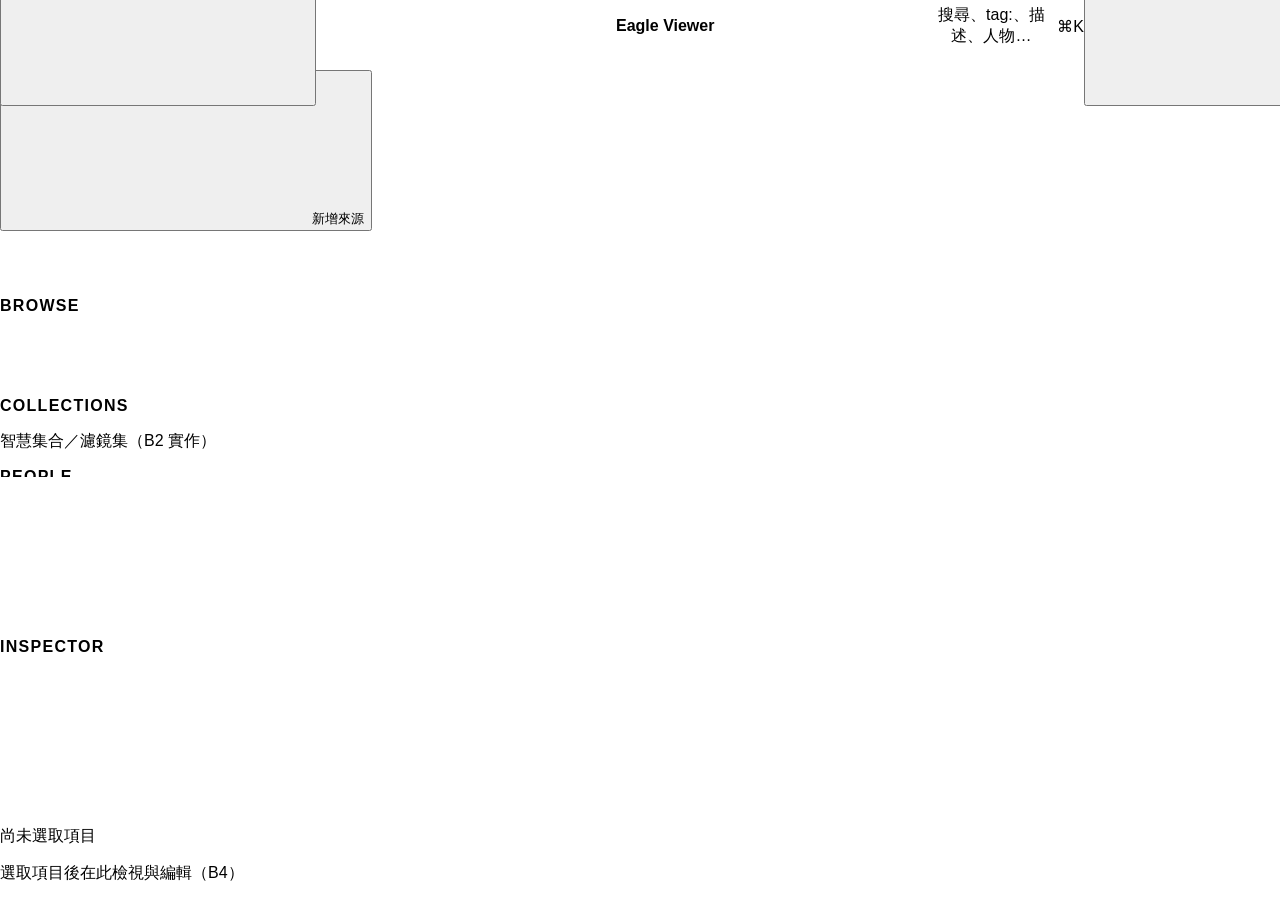
==== viewer/app/index.html @ 8150494d "add: app grid, filters, command palette, viewer, inspector, download center and AI search API - add:" ====
<!DOCTYPE html>
<html lang="zh-Hant" data-theme="dark">
<head>
<meta charset="utf-8">
<meta name="viewport" content="width=device-width, initial-scale=1, viewport-fit=cover">
<meta name="theme-color" content="#0d0d0f">
<title>Eagle Viewer</title>
<link rel="icon" href="/viewer/icon.svg" type="image/svg+xml">
<link rel="stylesheet" href="css/tokens.css">
<link rel="stylesheet" href="css/layout.css">
<link rel="stylesheet" href="css/components.css">
<link rel="stylesheet" href="css/content.css">
<!-- B3：vc-panel/toast/crop 內部樣式直接重用舊版（不複製）；viewer.css 覆寫貼 token -->
<link rel="stylesheet" href="/viewer/css/video-controls.css">
<link rel="stylesheet" href="css/viewer.css">
<link rel="stylesheet" href="css/inspector.css">
<link rel="stylesheet" href="css/download.css">
<script>
/* 主題早期還原（避免閃白）：localStorage → prefers-color-scheme → dark */
try {
  var t = localStorage.getItem('ev-theme');
  if (!t && window.matchMedia('(prefers-color-scheme: light)').matches) t = 'light';
  if (t) document.documentElement.dataset.theme = t;
} catch (e) {}
</script>
</head>
<body>
<div id="app">

  <!-- ── TopBar ─────────────────────────────────────────────────── -->
  <header class="topbar" role="banner">
    <button class="btn btn-ghost btn-icon" id="btn-rail" aria-label="切換側欄" aria-expanded="true">
      <svg class="icon" aria-hidden="true"><use href="#i-menu"/></svg>
    </button>
    <div class="logo">
      <svg class="icon" aria-hidden="true"><use href="#i-library-eagle"/></svg>
      <span>Eagle Viewer</span>
    </div>

    <button class="searchbox" id="btn-omni" aria-label="搜尋指揮中心（⌘K）">
      <svg class="icon icon-sm" aria-hidden="true"><use href="#i-search"/></svg>
      <span>搜尋、tag:、描述、人物…</span>
      <span class="kbd-hint">⌘K</span>
    </button>

    <div class="topbar-actions">
      <button class="btn btn-ghost btn-icon" id="btn-density" aria-label="密度" title="密度與卡片資訊">
        <svg class="icon" aria-hidden="true"><use href="#i-density"/></svg>
      </button>
      <button class="btn btn-ghost btn-icon" id="btn-theme" aria-label="切換主題">
        <svg class="icon" aria-hidden="true"><use href="#i-theme"/></svg>
      </button>
      <button class="btn btn-ghost btn-icon" id="btn-notifs" aria-label="通知" title="通知（B6）" style="position:relative">
        <svg class="icon" aria-hidden="true"><use href="#i-bell"/></svg>
        <span class="badge err" id="notif-badge" hidden style="position:absolute;top:2px;right:2px"></span>
      </button>
      <button class="btn btn-ghost btn-icon" id="btn-settings" aria-label="設定">
        <svg class="icon" aria-hidden="true"><use href="#i-settings"/></svg>
      </button>
      <button class="btn btn-ghost btn-icon" id="btn-inspector" aria-label="切換 Inspector" aria-expanded="true">
        <svg class="icon" aria-hidden="true"><use href="#i-inspector"/></svg>
      </button>
    </div>
  </header>

  <!-- ── 三欄工作區 ─────────────────────────────────────────────── -->
  <div class="shell" id="shell">

    <!-- 左欄：來源與導覽 -->
    <nav class="sidebar" id="sidebar" aria-label="來源與導覽">

      <section class="side-section" id="sec-sources" aria-labelledby="hd-sources">
        <h2 class="side-heading" id="hd-sources">Sources</h2>
        <div id="sources-eagle"  role="group" aria-label="Eagle 庫群"></div>
        <div id="sources-excire" role="group" aria-label="Excire 庫群"></div>
        <div id="sources-dir"    role="group" aria-label="Folder 來源"></div>
        <button class="side-row" id="btn-add-source" title="新增來源（dialog B2）">
          <svg class="icon icon-sm" aria-hidden="true"><use href="#i-plus"/></svg>
          <span class="row-label">新增來源</span>
        </button>
      </section>

      <section class="side-section" id="sec-browse" aria-labelledby="hd-browse">
        <h2 class="side-heading" id="hd-browse">
          Browse
          <svg class="icon icon-sm" aria-hidden="true" style="margin-left:auto"><use href="#i-search"/></svg>
        </h2>
        <ul class="tree" id="folder-tree" role="tree" aria-label="資料夾樹"></ul>
      </section>

      <section class="side-section" id="sec-collections" aria-labelledby="hd-collections">
        <h2 class="side-heading" id="hd-collections">Collections</h2>
        <p class="side-placeholder">智慧集合／濾鏡集（B2 實作）</p>
      </section>

      <section class="side-section" id="sec-people" aria-labelledby="hd-people">
        <h2 class="side-heading" id="hd-people">People</h2>
        <div id="people-panel"><p class="side-placeholder">選擇資源庫後顯示人物</p></div>
      </section>

      <section class="side-section" id="sec-system" aria-labelledby="hd-system">
        <h2 class="side-heading" id="hd-system">System</h2>
        <button class="side-row" data-nav="#/downloads">
          <svg class="icon icon-sm" aria-hidden="true"><use href="#i-download"/></svg>
          <span class="row-label">下載中心</span>
          <span class="badge" id="dl-badge" hidden></span>
        </button>
        <button class="side-row" id="row-trash">
          <svg class="icon icon-sm" aria-hidden="true"><use href="#i-trash"/></svg>
          <span class="row-label">垃圾桶</span>
          <span class="badge" id="trash-badge" hidden></span>
        </button>
        <button class="side-row" data-nav="#/stats">
          <svg class="icon icon-sm" aria-hidden="true"><use href="#i-chart"/></svg>
          <span class="row-label">統計</span>
        </button>
        <button class="side-row" data-nav="#/settings/prefs">
          <svg class="icon icon-sm" aria-hidden="true"><use href="#i-settings"/></svg>
          <span class="row-label">設定</span>
        </button>
      </section>
    </nav>

    <!-- 中欄：內容 -->
    <main class="content" id="content" aria-label="內容">
      <div class="toolbar" id="toolbar">
        <div class="toolbar-row">
          <nav class="breadcrumb" id="breadcrumb" aria-label="麵包屑"></nav>
        </div>
        <div class="toolbar-row" id="toolbar-controls">
          <div id="filter-chips" role="group" aria-label="作用中篩選" style="display:flex;gap:var(--sp-2);flex-wrap:wrap"></div>
          <span class="spacer"></span>
          <button class="btn btn-ghost btn-sm" id="btn-sort" title="排序">
            <svg class="icon icon-sm" aria-hidden="true"><use href="#i-sort"/></svg><span>排序</span>
          </button>
          <button class="btn btn-ghost btn-sm btn-icon" id="btn-shuffle" aria-label="隨機" title="隨機（新 seed）">
            <svg class="icon icon-sm" aria-hidden="true"><use href="#i-shuffle"/></svg>
          </button>
          <button class="btn btn-ghost btn-sm btn-icon" id="btn-select" aria-label="選取模式" title="選取模式">
            <svg class="icon icon-sm" aria-hidden="true"><use href="#i-select-mode"/></svg>
          </button>
        </div>
      </div>

      <div class="ibar" id="ibar">
        <span id="ibar-count"></span>
        <span style="flex:1"></span>
        <span id="ibar-seed"></span>
      </div>

      <div class="grid-wrap" id="grid-wrap">
        <div class="pgrid" id="grid" aria-live="polite"></div>
        <div class="grid-loader" id="grid-loader" hidden>載入中…</div>
        <div class="page-panel" id="page-panel" hidden></div><!-- B5：下載中心/人物總覽 -->
      </div>

      <div class="selection-bar" id="selection-bar" hidden>
        <span id="sel-count">已選 0</span>
        <span class="spacer" style="flex:1"></span>
        <button class="btn btn-ghost btn-sm" id="btn-sel-archive" title="加入垃圾桶（封存）">
          <svg class="icon icon-sm" aria-hidden="true"><use href="#i-trash"/></svg><span>封存</span>
        </button>
        <button class="btn btn-ghost btn-sm" id="btn-sel-tags" title="批次編輯標籤">
          <svg class="icon icon-sm" aria-hidden="true"><use href="#i-tag"/></svg><span>標籤</span>
        </button>
        <button class="btn btn-ghost btn-sm" id="btn-sel-folders" title="批次加入資料夾">
          <svg class="icon icon-sm" aria-hidden="true"><use href="#i-folder"/></svg><span>資料夾</span>
        </button>
        <button class="btn btn-ghost btn-sm" id="btn-sel-restore" title="還原" hidden>
          <svg class="icon icon-sm" aria-hidden="true"><use href="#i-restore"/></svg><span>還原</span>
        </button>
        <button class="btn btn-danger btn-sm" id="btn-sel-delete" title="永久刪除（無法復原）" hidden>
          <svg class="icon icon-sm" aria-hidden="true"><use href="#i-trash"/></svg><span>永久刪除</span>
        </button>
        <button class="btn btn-ghost btn-sm btn-icon" id="btn-sel-close" aria-label="離開選取模式">
          <svg class="icon icon-sm" aria-hidden="true"><use href="#i-close"/></svg>
        </button>
      </div>
    </main>

    <!-- 右欄：Inspector -->
    <aside class="inspector" id="inspector" aria-label="Inspector">
      <h2>Inspector</h2>
      <div id="inspector-body">
        <div class="empty-state">
          <svg class="icon" aria-hidden="true"><use href="#i-info"/></svg>
          <p class="empty-title">尚未選取項目</p>
          <p>選取項目後在此檢視與編輯（B4）</p>
        </div>
      </div>
    </aside>
  </div>

  <!-- 手機底部 tab（行為 B6） -->
  <nav class="tabbar" id="tabbar" aria-label="行動導覽">
    <button class="btn btn-ghost btn-icon" data-nav="#/" aria-label="首頁"><svg class="icon" aria-hidden="true"><use href="#i-image"/></svg></button>
    <button class="btn btn-ghost btn-icon" id="tab-browse" aria-label="瀏覽"><svg class="icon" aria-hidden="true"><use href="#i-folder"/></svg></button>
    <button class="btn btn-ghost btn-icon" data-nav="#/downloads" aria-label="新增"><svg class="icon" aria-hidden="true"><use href="#i-plus"/></svg></button>
    <button class="btn btn-ghost btn-icon" data-nav="#/downloads" aria-label="下載"><svg class="icon" aria-hidden="true"><use href="#i-download"/></svg></button>
    <button class="btn btn-ghost btn-icon" data-nav="#/settings/prefs" aria-label="更多"><svg class="icon" aria-hidden="true"><use href="#i-more-v"/></svg></button>
  </nav>
</div>

<!-- ══ Immersive Viewer（B3：圖片/影片統一容器）══════════════════════ -->
<div class="uviewer" id="uviewer" hidden>
  <div class="uv-stage" id="uv-stage">
    <div class="uv-wrap" id="uv-wrap">
      <div class="uv-zoom" id="uv-zoom"></div>
    </div>
    <button class="uv-nav prev" id="uv-prev" title="上一個 (↑)">
      <svg class="icon" aria-hidden="true"><use href="#i-chevron-l"/></svg>
    </button>
    <button class="uv-nav next" id="uv-next" title="下一個 (↓)">
      <svg class="icon" aria-hidden="true"><use href="#i-chevron-r"/></svg>
    </button>
    <div class="uv-zoomind" id="uv-zoomind"></div>
    <div class="uv-flash" id="uv-flash"></div>
  </div>

  <header class="uv-topbar">
    <button class="uv-btn" id="uv-close" title="關閉 (Esc)">
      <svg class="icon" aria-hidden="true"><use href="#i-close"/></svg>
    </button>
    <span class="uv-counter" id="uv-counter"></span>
    <div class="uv-titlebox"><span id="uv-title"></span><span id="uv-domain"></span></div>
    <button class="uv-btn uv-pill" id="uv-orig" title="Excire 預覽 ↔ 原檔" hidden>原圖</button>
    <a class="uv-btn" id="uv-eagle" title="在 Eagle 中開啟" hidden>
      <svg class="icon" aria-hidden="true"><use href="#i-library-eagle"/></svg>
    </a>
    <a class="uv-btn" id="uv-link" target="_blank" rel="noopener" title="開啟原始連結" hidden>
      <svg class="icon" aria-hidden="true"><use href="#i-external"/></svg>
    </a>
    <button class="uv-btn" id="uv-kbd-btn" title="快捷鍵 (?)">
      <svg class="icon" aria-hidden="true"><use href="#i-keyboard"/></svg>
    </button>
    <button class="uv-btn" id="uv-fs" title="全螢幕 (F)">
      <svg class="icon" aria-hidden="true"><use href="#i-fullscreen"/></svg>
    </button>
    <button class="uv-btn uv-pill" id="uv-btn-info" title="資訊">
      <svg class="icon icon-sm" aria-hidden="true"><use href="#i-info"/></svg><span>資訊</span>
    </button>
    <button class="uv-btn uv-pill" id="uv-btn-ctrl" title="控制 (C)">
      <svg class="icon icon-sm" aria-hidden="true"><use href="#i-sliders"/></svg><span>控制</span>
    </button>
  </header>

  <footer class="uv-bottom">
    <div class="uv-caption" id="uv-caption"></div>
    <div id="uv-controls" hidden>
      <button class="uv-btn" id="uv-play" title="播放/暫停 (Space)">
        <svg class="icon" aria-hidden="true"><use href="#i-play"/></svg>
      </button>
      <span id="uv-time">0:00 / –:––</span>
      <input type="range" id="uv-prog" min="0" max="100" step="0.1" value="0" aria-label="播放進度">
      <button class="uv-btn" id="uv-mute" title="靜音 (M)">
        <svg class="icon" aria-hidden="true"><use href="#i-volume"/></svg>
      </button>
    </div>
  </footer>

  <div class="uv-kbd" id="uv-kbd" hidden>
    <div class="uv-kbd-card">
      <h3>快捷鍵</h3>
      <span><kbd>←</kbd><kbd>→</kbd></span><span>影片 ±5s／圖片 上下張</span>
      <span><kbd>↑</kbd><kbd>↓</kbd>／滾輪</span><span>上一個／下一個</span>
      <span><kbd>Space</kbd></span><span>播放／暫停</span>
      <span><kbd>Ctrl</kbd>+滾輪</span><span>縮放（圖片 1–8×／影片 1–4×）</span>
      <span><kbd>C</kbd></span><span>控制 drawer</span>
      <span><kbd>M</kbd></span><span>靜音</span>
      <span><kbd>F</kbd></span><span>全螢幕</span>
      <span><kbd>?</kbd></span><span>本說明</span>
      <span><kbd>Esc</kbd></span><span>關閉（drawer → viewer 逐層）</span>
    </div>
  </div>
</div>

<!-- ══ 控制 Drawer：vc-panel（自舊版 index.html 平移，id 保持 vc-*；
       選色自濾鏡 tab 升為一級 tab，另增 ⓘ 資訊 pane，spec §3.2）═════ -->
<div id="vc-panel">
  <div class="vc-header">
    <span class="vc-title" id="vc-title">媒體控制</span>
    <button class="vc-close-btn" onclick="closeVcPanel()">✕</button>
  </div>

  <div class="vc-tabs">
    <button class="vc-tab-btn"        data-tab="info"      onclick="vcSwitchTab('info')">資訊</button>
    <button class="vc-tab-btn"        data-tab="image"     onclick="vcSwitchTab('image')" style="display:none">檢視</button>
    <button class="vc-tab-btn active" data-tab="playback"  onclick="vcSwitchTab('playback')">播放</button>
    <button class="vc-tab-btn"        data-tab="filters"   onclick="vcSwitchTab('filters')">濾鏡</button>
    <button class="vc-tab-btn"        data-tab="color"     onclick="vcSwitchTab('color')">選色</button>
    <button class="vc-tab-btn"        data-tab="transform" onclick="vcSwitchTab('transform')">幾何</button>
  </div>

  <div class="vc-content">

    <!-- TAB：資訊（新 UI：Inspector 單選內容平移，vc-drawer.js 渲染） -->
    <div class="vc-tab-pane" id="vc-pane-info"></div>

    <!-- TAB：播放 -->
    <div class="vc-tab-pane active" id="vc-pane-playback">
      <div class="vc-section">
        <div class="vc-section-label">↻ 播放模式</div>
        <div class="vc-seg-ctrl">
          <button class="vc-seg-btn active" id="vc-loop-single"   onclick="vcSetLoopMode('single')">單部循環</button>
          <button class="vc-seg-btn"        id="vc-loop-autoplay" onclick="vcSetLoopMode('autoplay')">自動下一部</button>
        </div>
      </div>
      <div class="vc-section">
        <div class="vc-section-label">⚡ 播放速度</div>
        <div class="vc-slider-row"><span class="vc-label">速度</span><input type="range" id="vc-speed" min="0" max="200" step="1" value="100"oninput="vcSetSpeed(Math.pow(10,+this.value/100-1))"><span class="vc-val" id="vc-speed-v">1×</span></div>
        <button class="vc-text-btn" onclick="vcSetSpeed(1)" style="width:100%;margin-top:6px">恢復 1×</button>
      </div>
      <div class="vc-section">
        <div class="vc-section-label">⟲ AB 循環</div>
        <div class="vc-ab-points">
          <div class="vc-ab-point"><button class="vc-point-btn" id="vc-btn-a" onclick="_vcSetA()">A</button><span class="vc-a-time vc-ab-editable" id="vc-a-time"contenteditable="true" inputmode="decimal" spellcheck="false"onfocus="_vcAbSpanFocus(this)"onblur="_vcAbSpanEdit('a',this)"onkeydown="if(event.key==='Enter'){event.preventDefault();this.blur()}">–</span></div>
          <span class="vc-ab-sep">→</span>
          <div class="vc-ab-point"><button class="vc-point-btn" id="vc-btn-b" onclick="_vcSetB()">B</button><span class="vc-b-time vc-ab-editable" id="vc-b-time"contenteditable="true" inputmode="decimal" spellcheck="false"onfocus="_vcAbSpanFocus(this)"onblur="_vcAbSpanEdit('b',this)"onkeydown="if(event.key==='Enter'){event.preventDefault();this.blur()}">–</span></div>
        </div>
        <div class="vc-ab-row">
          <button class="vc-toggle-btn" id="vc-ab-toggle" onclick="_vcToggleAb()">AB 關閉</button>
          <button class="vc-text-btn" onclick="_vcClearAb()">清除</button>
        </div>
      </div>
      <div class="vc-section" id="vc-ab-preset-section" style="display:none">
        <div class="vc-section-label">🔖 AB 設定庫</div>
        <div id="vc-ab-presets"></div>
        <button class="vc-filter-save-btn" onclick="vcSaveAbPreset()">＋ 儲存當前 AB</button>
      </div>
    </div><!-- /vc-pane-playback -->

    <!-- TAB：濾鏡 -->
    <div class="vc-tab-pane" id="vc-pane-filters">
      <div class="vc-section">
        <div class="vc-section-header">
          <span class="vc-section-label">◐ 色彩調整</span>
          <button class="vc-icon-btn" onclick="vcResetFilters()" title="重置色彩">↺</button>
        </div>
        <div class="vc-slider-row"><span class="vc-label">亮度</span><input type="range" id="vc-brightness" min="0" max="3" step="0.05" value="1"oninput="_vcFilter('brightness',+this.value)"><span class="vc-val" id="vc-brightness-v">1.00</span></div>
        <div class="vc-slider-row"><span class="vc-label">對比</span><input type="range" id="vc-contrast" min="0" max="3" step="0.05" value="1"oninput="_vcFilter('contrast',+this.value)"><span class="vc-val" id="vc-contrast-v">1.00</span></div>
        <div class="vc-slider-row"><span class="vc-label">飽和</span><input type="range" id="vc-saturate" min="0" max="3" step="0.05" value="1"oninput="_vcFilter('saturate',+this.value)"><span class="vc-val" id="vc-saturate-v">1.00</span></div>
        <div class="vc-slider-row"><span class="vc-label">色調</span><input type="range" id="vc-hue" min="0" max="360" step="1" value="0"oninput="_vcFilter('hueRotate',+this.value)"><span class="vc-val" id="vc-hue-v">0°</span></div>
        <div class="vc-slider-row"><span class="vc-label">復古</span><input type="range" id="vc-sepia" min="0" max="100" step="1" value="0"oninput="_vcFilter('sepia',+this.value)"><span class="vc-val" id="vc-sepia-v">0%</span></div>
        <div class="vc-slider-row"><span class="vc-label">銳化</span><input type="range" id="vc-sharpness" min="-10" max="10" step="1" value="0"oninput="_vcFilter('sharpness',+this.value)"><span class="vc-val" id="vc-sharpness-v">0</span></div>
        <button class="vc-filter-save-btn" onclick="vcSaveFilterPreset()">＋ 儲存為濾鏡</button>
      </div>
      <div class="vc-section">
        <div class="vc-section-label">🔖 濾鏡庫</div>
        <div id="vc-filter-presets"></div>
      </div>
    </div><!-- /vc-pane-filters -->

    <!-- TAB：選色（WebGL；自濾鏡 tab 升為一級，spec §3.2） -->
    <div class="vc-tab-pane" id="vc-pane-color">
      <div class="vc-section">
        <div class="vc-sel-header-row">
          <span class="vc-sel-section-label">🎨 選色</span>
          <button class="vc-icon-btn vc-sel-add-btn" onclick="vcAddSelectiveColor()" title="新增色彩範圍，點圖取色">＋</button>
        </div>
        <div id="vc-sel-chips" class="vc-sel-chips-row"></div>
        <div class="vc-sel-eyedropper-row" id="vc-sel-eyedropper-row" style="display:none">
          <span class="vc-sel-pick-hint" id="vc-sel-pick-hint" style="display:none">👆 點圖取色中…</span>
          <span id="vc-sel-swatch" class="vc-sel-swatch"></span>
          <button id="vc-eyedropper-btn" class="vc-icon-btn vc-sel-repick-btn"
                  onclick="vcStartEyedropper()" title="重新取色">💧</button>
          <button class="vc-icon-btn vc-sel-clear-btn" onclick="vcClearSelectiveColor()"
                  title="重設此色彩範圍">✕</button>
        </div>
        <div id="vc-sel-deltas" style="display:none">
          <div class="vc-sel-deltas-title">調整選取色彩</div>
          <div class="vc-slider-row"><span class="vc-label">色調</span><input type="range" id="vc-sel-hueshift" min="-180" max="180" step="1" value="0"oninput="vcSetSelectiveHue('hueShift',+this.value)"><span class="vc-val" id="vc-sel-hueshift-v">0°</span></div>
          <div class="vc-slider-row"><span class="vc-label">選色寬度</span><input type="range" id="vc-sel-range" min="5" max="60" step="5" value="30"oninput="vcSetSelectiveHue('range',+this.value)"><span class="vc-val" id="vc-sel-range-v">±30°</span></div>
          <div class="vc-slider-row"><span class="vc-label">亮度</span><input type="range" id="vc-sel-brightness" min="-1" max="1" step="0.05" value="0"oninput="vcSetSelectiveHue('brightness',+this.value)"><span class="vc-val" id="vc-sel-brightness-v">0.00</span></div>
          <div class="vc-slider-row"><span class="vc-label">對比</span><input type="range" id="vc-sel-contrast" min="-1" max="1" step="0.05" value="0"oninput="vcSetSelectiveHue('contrast',+this.value)"><span class="vc-val" id="vc-sel-contrast-v">0.00</span></div>
          <div class="vc-slider-row"><span class="vc-label">飽和</span><input type="range" id="vc-sel-saturate" min="-1" max="1" step="0.05" value="0"oninput="vcSetSelectiveHue('saturate',+this.value)"><span class="vc-val" id="vc-sel-saturate-v">0.00</span></div>
          <div class="vc-slider-row"><span class="vc-label">復古</span><input type="range" id="vc-sel-sepia" min="0" max="1" step="0.05" value="0"oninput="vcSetSelectiveHue('sepia',+this.value)"><span class="vc-val" id="vc-sel-sepia-v">0.00</span></div>
        </div>
        <button class="vc-text-btn" id="vc-sel-bind-ab-btn"
                onclick="vcBindAbToSelective()" title="將當前 A/B 時段綁定到此選色項目"
                style="display:none;margin-top:8px">
          ⏱ 套用此 AB 設定
        </button>
        <button class="vc-text-btn" id="vc-sel-unbind-ab-btn"
                onclick="vcUnbindAbFromSelective()" title="移除時段綁定"
                style="display:none;margin-top:8px">
          ✕ 移除 AB 綁定
        </button>
      </div>
    </div><!-- /vc-pane-color -->

    <!-- TAB：幾何 -->
    <div class="vc-tab-pane" id="vc-pane-transform">
      <div class="vc-section">
        <div class="vc-section-header">
          <span class="vc-section-label">⤢ 縮放</span>
          <button class="vc-icon-btn" onclick="vcResetTransform()" title="重置幾何">↺</button>
        </div>
        <div class="vc-slider-row"><span class="vc-label">水平</span><input type="range" id="vc-scalex" min="0.1" max="3" step="0.05" value="1"oninput="_vcTx('scaleX',+this.value)"><span class="vc-val" id="vc-scalex-v">1.00×</span></div>
        <div class="vc-slider-row"><span class="vc-label">垂直</span><input type="range" id="vc-scaley" min="0.1" max="3" step="0.05" value="1"oninput="_vcTx('scaleY',+this.value)"><span class="vc-val" id="vc-scaley-v">1.00×</span></div>
      </div>
      <div class="vc-section">
        <div class="vc-section-label">↔ 位移</div>
        <div class="vc-slider-row"><span class="vc-label">X</span><input type="range" id="vc-tx" min="-500" max="500" step="1" value="0"oninput="_vcTx('translateX',+this.value)"><span class="vc-val" id="vc-tx-v">0px</span></div>
        <div class="vc-slider-row"><span class="vc-label">Y</span><input type="range" id="vc-ty" min="-500" max="500" step="1" value="0"oninput="_vcTx('translateY',+this.value)"><span class="vc-val" id="vc-ty-v">0px</span></div>
      </div>
      <div class="vc-section">
        <div class="vc-section-label">↺ 翻轉 / 旋轉</div>
        <div class="vc-btn-group">
          <button class="vc-geo-btn" id="vc-flip-h" onclick="_vcFlip('H')">⇔ 水平翻轉</button>
          <button class="vc-geo-btn" id="vc-flip-v" onclick="_vcFlip('V')">⇕ 垂直翻轉</button>
        </div>
        <div class="vc-btn-group">
          <button class="vc-geo-btn" onclick="_vcRotateBy(-90)">↺ -90°</button>
          <button class="vc-geo-btn" onclick="_vcRotateBy(90)">↻ +90°</button>
          <button class="vc-geo-btn" onclick="_vcRotateBy(180)">↻ 180°</button>
          <button class="vc-geo-btn" onclick="_vcSetRotate(0)">⊙ 歸零</button>
        </div>
        <div class="vc-rotate-row">
          <span style="font-size:11px;color:rgba(255,255,255,.3)">旋轉角度：</span>
          <span class="vc-rotate-val" id="vc-rotate-v">0°</span>
        </div>
      </div>
      <div class="vc-section">
        <div class="vc-section-label">✂ 手動裁切</div>
        <button class="vc-text-btn" id="vc-crop-toggle" onclick="vcToggleCropMode()" style="width:100%">✂ 開始手動裁切</button>
      </div>
      <div class="vc-section">
        <div class="vc-section-label">✦ 智慧裁切</div>
        <button class="vc-smart-crop-btn" onclick="vcSmartCrop()">✦ 偵測並裁切黑邊</button>
        <div id="vc-transform-actions"></div>
      </div>
    </div><!-- /vc-pane-transform -->

    <!-- TAB：檢視（圖片專屬） -->
    <div class="vc-tab-pane" id="vc-pane-image" style="display:none">
      <div class="vc-section">
        <div class="vc-section-header">
          <span class="vc-section-label">⤢ 縮放</span>
          <button class="vc-icon-btn" onclick="vcImageFit()" title="符合視窗">⊡</button>
        </div>
        <div class="vc-slider-row"><button class="vc-icon-btn" onclick="vcImageZoom(-0.15)">−</button><input type="range" id="vc-img-zoom" min="1" max="8" step="0.05" value="1"oninput="vcImageZoomSet(+this.value)"><button class="vc-icon-btn" onclick="vcImageZoom(+0.15)">＋</button><span class="vc-val" id="vc-img-zoom-v">100%</span></div>
        <div class="vc-btn-group" style="margin-top:6px">
          <button class="vc-geo-btn" onclick="vcImageFit()">⊡ 符合視窗</button>
          <button class="vc-geo-btn" onclick="vcImageActualSize()">⊙ 原始大小</button>
        </div>
      </div>
    </div><!-- /vc-pane-image -->

  </div>
</div>

<div id="vc-toast" class="vc-toast"></div>

<div class="shell-backdrop" id="shell-backdrop"></div>
<div class="toast-root" id="toast-root" aria-live="polite"></div>
<div id="sprite-root" hidden></div>

<script type="module" src="js/app.js"></script>
</body>
</html>
---- viewer/app/css/layout.css ----
/* ── layout.css ▸ 三欄工作區 grid + 三斷點摺疊 ──────────────────────────
   桌面 ≥1280：左 240 常駐（可收 56 icon rail）／中 flex:1／右 300 常駐
   平板 768–1279：左 56 icon rail（點開 overlay 抽屜）／右預設收合 overlay
   手機 <768：左隱藏（85vw 抽屜）／右轉 bottom sheet／底部 tabbar
   （手機互動行為 B6 補；此檔先留結構與 class） */

*, *::before, *::after { box-sizing: border-box; }

html, body { height: 100%; }

body {
  margin: 0;
  font-family: -apple-system, BlinkMacSystemFont, "Segoe UI", "PingFang TC",
               "Microsoft JhengHei", "Noto Sans TC", sans-serif;
  font-size: var(--fs-base);
  line-height: var(--lh);
  color: var(--text);
  background: var(--bg0);
  overflow: hidden;
}

/* ── App shell ─────────────────────────────────────────────────────── */

#app {
  display: grid;
  grid-template-rows: 52px 1fr;
  height: 100dvh;
}

/* ── TopBar ────────────────────────────────────────────────────────── */

.topbar {
  display: flex;
  align-items: center;
  gap: var(--sp-3);
  padding: 0 var(--sp-4);
  background: var(--hdr-bg);
  backdrop-filter: blur(20px);
  -webkit-backdrop-filter: blur(20px);
  border-bottom: 1px solid var(--border);
  z-index: var(--z-topbar);
}

.topbar .logo {
  display: flex;
  align-items: center;
  gap: var(--sp-2);
  font-size: var(--fs-md);
  font-weight: 600;
  white-space: nowrap;
}

.topbar .searchbox {
  flex: 1;
  max-width: 560px;
  display: flex;
  align-items: center;
  gap: var(--sp-2);
  height: 34px;
  padding: 0 var(--sp-3);
  margin: 0 auto;
  border: 1px solid var(--border);
  border-radius: var(--r);
  background: var(--bg2);
  color: var(--text3);
  font-size: var(--fs-sm);
  cursor: pointer;
  transition: border-color var(--dur) var(--ease);
}
.topbar .searchbox:hover { border-color: var(--border-strong); color: var(--text2); }
.topbar .searchbox .kbd-hint { margin-left: auto; }

.topbar-actions { display: flex; align-items: center; gap: var(--sp-1); }

/* ── 三欄骨架 ──────────────────────────────────────────────────────── */

.shell {
  display: grid;
  grid-template-columns: var(--rail-w) minmax(0, 1fr) var(--inspector-w);
  min-height: 0;
  transition: grid-template-columns var(--dur) var(--ease);
}
.shell.rail-collapsed      { grid-template-columns: var(--rail-w-min) minmax(0, 1fr) var(--inspector-w); }
.shell.inspector-collapsed { grid-template-columns: var(--rail-w) minmax(0, 1fr) 0; }
.shell.rail-collapsed.inspector-collapsed
                           { grid-template-columns: var(--rail-w-min) minmax(0, 1fr) 0; }

/* ── 左欄 Sidebar ──────────────────────────────────────────────────── */

.sidebar {
  display: flex;
  flex-direction: column;
  overflow-y: auto;
  overflow-x: hidden;
  background: var(--bg1);
  border-right: 1px solid var(--border);
  padding: var(--sp-3) 0 var(--sp-6);
  z-index: var(--z-rail);
  scrollbar-width: thin;
}

.side-section { padding: var(--sp-2) var(--sp-3) 0; }

.side-heading {
  display: flex;
  align-items: center;
  gap: var(--sp-2);
  margin: var(--sp-3) var(--sp-1) var(--sp-1);
  font-size: var(--fs-xs);
  font-weight: 700;
  letter-spacing: .08em;
  color: var(--text3);
  text-transform: uppercase;
  user-select: none;
}

/* icon rail 收合態：只留 icon */
.rail-collapsed .sidebar .side-heading,
.rail-collapsed .sidebar .row-label,
.rail-collapsed .sidebar .count-pill,
.rail-collapsed .sidebar .tree,
.rail-collapsed .sidebar .side-placeholder { display: none; }

/* ── 中欄 Content ──────────────────────────────────────────────────── */

.content {
  display: flex;
  flex-direction: column;
  min-width: 0;
  min-height: 0;
  background: var(--bg0);
}

.toolbar {
  display: flex;
  flex-direction: column;
  gap: var(--sp-2);
  padding: var(--sp-3) var(--sp-4);
  border-bottom: 1px solid var(--border);
  background: var(--bg1);
}
.toolbar-row {
  display: flex;
  align-items: center;
  gap: var(--sp-2);
  flex-wrap: wrap;
}
.toolbar-row .spacer { flex: 1; }
/* hidden 屬性優先於 display:flex（系統頁/垃圾桶/虛擬視圖隱藏篩選鏈，B5） */
.toolbar-row[hidden], .ibar[hidden] { display: none; }

.ibar {
  display: flex;
  align-items: center;
  gap: var(--sp-3);
  padding: var(--sp-1) var(--sp-4);
  font-size: var(--fs-sm);
  color: var(--text3);
  border-bottom: 1px solid var(--border);
}

.grid-wrap {
  flex: 1;
  min-height: 0;
  overflow-y: auto;
  padding: var(--sp-4);
}

/* B1 佔位 grid（虛擬滾動 masonry B2 上）*/
.pgrid {
  display: grid;
  grid-template-columns: repeat(auto-fill, minmax(180px, 1fr));
  gap: var(--gap);
  align-items: start;
}

/* SelectionBar（選取模式固定底部；行為 B4）*/
.selection-bar {
  display: flex;
  align-items: center;
  gap: var(--sp-3);
  padding: var(--sp-2) var(--sp-4);
  border-top: 1px solid var(--border);
  background: var(--hdr-bg);
  backdrop-filter: blur(20px);
}
.selection-bar[hidden] { display: none; }

/* ── 右欄 Inspector ────────────────────────────────────────────────── */

.inspector {
  overflow-y: auto;
  overflow-x: hidden;
  background: var(--bg1);
  border-left: 1px solid var(--border);
  padding: var(--sp-4);
  scrollbar-width: thin;
}
.inspector-collapsed .inspector { display: none; }

.inspector h2 {
  margin: 0 0 var(--sp-3);
  font-size: var(--fs-xs);
  font-weight: 700;
  letter-spacing: .08em;
  color: var(--text3);
  text-transform: uppercase;
}

/* ── 底部 tabbar（手機；行為 B6）───────────────────────────────────── */
.tabbar {
  display: none;
  align-items: stretch;
  justify-content: space-around;
  border-top: 1px solid var(--border);
  background: var(--hdr-bg);
  backdrop-filter: blur(20px);
  padding-bottom: env(safe-area-inset-bottom);
}

/* 抽屜背板（平板/手機 overlay 用）*/
.shell-backdrop {
  position: fixed;
  inset: 52px 0 0;
  background: var(--backdrop);
  z-index: calc(var(--z-rail) - 1);
  opacity: 0;
  pointer-events: none;
  transition: opacity var(--dur) var(--ease);
}
.shell-backdrop.show { opacity: 1; pointer-events: auto; }

/* ── 平板 768–1279 ─────────────────────────────────────────────────── */
@media (max-width: 1279px) {
  .shell { grid-template-columns: var(--rail-w-min) minmax(0, 1fr) 0; }
  .shell.rail-collapsed,
  .shell.inspector-collapsed,
  .shell.rail-collapsed.inspector-collapsed
        { grid-template-columns: var(--rail-w-min) minmax(0, 1fr) 0; }

  /* 預設 icon rail（同收合態外觀） */
  .sidebar .side-heading, .sidebar .row-label, .sidebar .count-pill,
  .sidebar .tree, .sidebar .side-placeholder { display: none; }

  /* overlay 抽屜展開態 */
  .sidebar.open {
    position: fixed;
    top: 52px; bottom: 0; left: 0;
    width: var(--rail-w);
    box-shadow: var(--sh-lg);
    z-index: var(--z-drawer);
  }
  .sidebar.open .side-heading, .sidebar.open .row-label,
  .sidebar.open .count-pill, .sidebar.open .tree,
  .sidebar.open .side-placeholder { display: revert; }

  /* Inspector：overlay 面板自右滑入 */
  .inspector {
    position: fixed;
    top: 52px; bottom: 0; right: 0;
    width: var(--inspector-w);
    transform: translateX(100%);
    transition: transform var(--dur) var(--ease-out);
    z-index: var(--z-drawer);
    box-shadow: var(--sh-lg);
  }
  .inspector.open { transform: translateX(0); }
  .inspector-collapsed .inspector { display: block; }
}

/* ── 手機 <768 ─────────────────────────────────────────────────────── */
@media (max-width: 767px) {
  #app { grid-template-rows: 52px 1fr auto; }
  .tabbar { display: flex; }

  .shell,
  .shell.rail-collapsed,
  .shell.inspector-collapsed { grid-template-columns: minmax(0, 1fr) 0 0; }
  .shell { grid-template-areas: "content . ."; }
  .content { grid-column: 1; }

  /* 左抽屜：85vw overlay */
  .sidebar {
    position: fixed;
    top: 52px; bottom: 0; left: 0;
    width: 85vw;
    max-width: 340px;
    transform: translateX(-100%);
    transition: transform var(--dur) var(--ease-out);
    z-index: var(--z-drawer);
  }
  .sidebar.open { transform: translateX(0); box-shadow: var(--sh-lg); }
  .sidebar .side-heading, .sidebar .row-label, .sidebar .count-pill,
  .sidebar .tree, .sidebar .side-placeholder { display: revert; }

  /* Inspector → bottom sheet（三檔吸附 40/55/80vh；行為 B6）*/
  .inspector {
    position: fixed;
    left: 0; right: 0; bottom: 0; top: auto;
    width: auto;
    height: 55vh;
    border-left: none;
    border-top: 1px solid var(--border);
    border-radius: var(--r-lg) var(--r-lg) 0 0;
    transform: translateY(100%);
    transition: transform var(--dur) var(--ease-out);
    z-index: var(--z-sheet);
  }
  .inspector.open { transform: translateY(0); }
  .inspector.sheet-40 { height: 40vh; }
  .inspector.sheet-55 { height: 55vh; }
  .inspector.sheet-80 { height: 80vh; }

  .pgrid { grid-template-columns: repeat(2, 1fr); }
  .toolbar-row { flex-wrap: nowrap; overflow-x: auto; scrollbar-width: none; }
  .topbar .searchbox .kbd-hint { display: none; }
}
---- viewer/app/css/content.css ----
/* ── content.css ▸ B2：虛擬 masonry grid + toolbar chips + ⌘K palette +
   選取/marquee + menu。依 tokens.css design tokens。 */

/* ── 虛擬滾動 grid ─────────────────────────────────────────────────── */

.grid-wrap { position: relative; }

.pgrid.vgrid {
  display: block;
  position: relative;
}
.pgrid.vgrid[hidden] { display: none; }

.vcard {
  position: absolute;
  top: 0; left: 0;
  will-change: transform;
  contain: layout paint;
}

.vcard .card-thumb { overflow: hidden; }
.vcard .card-thumb img {
  width: 100%; height: 100%;
  object-fit: cover;
  display: block;
}
.vcard .no-thumb {
  display: flex; align-items: center; justify-content: center;
  width: 100%; height: 100%;
  color: var(--text3);
}
.vcard .no-thumb .icon { width: 32px; height: 32px; }

.vcard .cbody { height: 54px; overflow: hidden; }
.vcard .card-meta {
  overflow: hidden; text-overflow: ellipsis; white-space: nowrap;
  font-variant-numeric: tabular-nums;
}

/* 縮圖角標：時長 / 型別 / 星等 */
.vcard .dur-badge {
  position: absolute; right: var(--sp-2); bottom: var(--sp-2);
  padding: 1px 6px;
  border-radius: var(--r-sm);
  background: rgba(0,0,0,.65);
  color: #fff;
  font-size: var(--fs-xs);
  font-variant-numeric: tabular-nums;
}
.vcard .kind-badge.txt { font-size: 10px; font-weight: 700; padding: 3px 5px; }
.vcard .star-badge {
  position: absolute; left: var(--sp-2); bottom: var(--sp-2);
  padding: 1px 6px;
  border-radius: var(--r-sm);
  background: rgba(0,0,0,.55);
  color: var(--warn);
  font-size: var(--fs-xs);
}

/* hover 快速動作列 */
.vcard .ov-actions {
  position: absolute; left: var(--sp-2); top: var(--sp-2);
  display: flex; gap: var(--sp-1);
  opacity: 0;
  transition: opacity var(--dur-fast) var(--ease);
}
.vcard:hover .ov-actions { opacity: 1; }
.vcard .ov-btn {
  display: inline-flex; padding: 4px;
  border-radius: var(--r-sm);
  background: rgba(0,0,0,.55);
  color: #fff;
}
.vcard .ov-btn:hover { background: var(--accent); }

/* 選取狀態 */
.vcard .sel-box {
  position: absolute; right: var(--sp-2); top: var(--sp-2);
  display: inline-flex; align-items: center; justify-content: center;
  width: 22px; height: 22px;
  border: 2px solid rgba(255,255,255,.85);
  border-radius: 50%;
  background: rgba(0,0,0,.35);
  color: transparent;
  opacity: 0;
  cursor: pointer;
  transition: opacity var(--dur-fast) var(--ease);
}
.vcard:hover .sel-box { opacity: 1; }
.vcard.selected .sel-box {
  opacity: 1;
  background: var(--accent);
  border-color: var(--accent);
  color: #fff;
}
.vcard.selected .card-thumb::after {
  content: '';
  position: absolute; inset: 0;
  background: var(--accent-bg);
  pointer-events: none;
}
.vcard .kind-badge { top: auto; bottom: var(--sp-2); right: auto; left: 50%; transform: translateX(-50%); }
.vcard .dur-badge ~ .kind-badge { display: none; }

/* marquee 框選 */
.marquee {
  position: absolute;
  border: 1px solid var(--accent);
  background: var(--accent-bg);
  z-index: 5;
  pointer-events: none;
}

/* 載入指示 */
.grid-loader {
  position: sticky; bottom: 0;
  display: flex; justify-content: center;
  padding: var(--sp-3);
  color: var(--text3);
  font-size: var(--fs-sm);
}
.grid-loader[hidden] { display: none; }

/* ── ibar seed 導覽（C17）──────────────────────────────────────────── */

#ibar-seed { display: inline-flex; align-items: center; gap: var(--sp-1); }
.seed-label { font-variant-numeric: tabular-nums; }
.seed-btn {
  border: 0; background: none;
  width: 22px; height: 22px;
  border-radius: var(--r-sm);
  color: var(--text2);
  font-size: var(--fs-md);
  cursor: pointer;
  line-height: 1;
}
.seed-btn:hover:not(:disabled) { background: var(--bg3); color: var(--text); }
.seed-btn:disabled { opacity: .35; cursor: default; }

/* ── chips 列 ──────────────────────────────────────────────────────── */

#filter-chips .chip { border: 1px solid var(--border); background: var(--tag-bg); }
#filter-chips .chip.active,
#filter-chips .chip.chip-filter {
  background: var(--accent-bg);
  border-color: var(--accent);
  color: var(--accent);
}
.chip .chip-x {
  border: 0; background: none; padding: 0 0 0 2px;
  color: inherit; opacity: .7; cursor: pointer;
  font-size: inherit;
}
.chip .chip-x:hover { opacity: 1; }
.chip.disabled { opacity: .45; cursor: not-allowed; }

/* ── Menu（chips / 排序 / 密度下拉）────────────────────────────────── */

.menu {
  position: fixed;
  min-width: 180px;
  max-width: 300px;
  max-height: 380px;
  overflow-y: auto;
  padding: var(--sp-1);
  border: 1px solid var(--border);
  border-radius: var(--r);
  background: var(--bg2);
  box-shadow: var(--sh-lg);
  z-index: var(--z-dialog);
}
.menu-item {
  display: flex; align-items: center; gap: var(--sp-2);
  width: 100%;
  padding: var(--sp-2) var(--sp-3);
  border: 0; border-radius: var(--r-sm);
  background: none;
  color: var(--text);
  font: inherit; font-size: var(--fs-sm);
  text-align: left;
  cursor: pointer;
}
.menu-item:hover { background: var(--bg3); }
.menu-item.on { color: var(--accent); background: var(--accent-bg); }
.menu-count { margin-left: auto; color: var(--text3); font-size: var(--fs-xs); font-variant-numeric: tabular-nums; }
.menu-sep { height: 1px; margin: var(--sp-1) 0; background: var(--border); }
.menu-search {
  width: calc(100% - 8px);
  margin: var(--sp-1);
  padding: var(--sp-2);
  border: 1px solid var(--border);
  border-radius: var(--r-sm);
  background: var(--bg1);
  color: var(--text);
  font: inherit; font-size: var(--fs-sm);
}
.menu-search:focus { outline: none; border-color: var(--accent); }

/* ── ⌘K palette（spec §2.2）────────────────────────────────────────── */

.palette-backdrop {
  position: fixed; inset: 0;
  display: none;
  justify-content: center;
  align-items: flex-start;
  padding-top: 12vh;
  background: var(--backdrop);
  z-index: var(--z-dialog);
}
.palette-backdrop.show { display: flex; }

.palette {
  width: min(640px, calc(100vw - 32px));
  max-height: 70vh;
  display: flex; flex-direction: column;
  border: 1px solid var(--border);
  border-radius: var(--r-lg);
  background: var(--bg2);
  box-shadow: var(--sh-lg);
  overflow: hidden;
}

.palette-input-row {
  display: flex; align-items: center; flex-wrap: wrap;
  gap: var(--sp-2);
  padding: var(--sp-3) var(--sp-4);
  border-bottom: 1px solid var(--border);
}
.palette-input-row .icon { color: var(--text3); }
#ck-input {
  flex: 1; min-width: 160px;
  border: 0; background: none;
  color: var(--text);
  font: inherit; font-size: var(--fs-md);
}
#ck-input:focus { outline: none; }

.qchips { display: contents; }
.qchip {
  display: inline-flex; align-items: center; gap: 3px;
  padding: 2px 8px;
  border-radius: var(--r-sm);
  background: var(--accent-bg);
  color: var(--accent);
  font-size: var(--fs-sm);
  white-space: nowrap;
}
.qchip.exclude { background: rgba(255,69,58,.14); color: var(--danger); }

.palette-modes {
  display: flex; gap: var(--sp-2);
  padding: var(--sp-2) var(--sp-4);
  border-bottom: 1px solid var(--border);
}
.mode-chip.disabled { opacity: .4; cursor: not-allowed; }

.palette-sugs { flex: 1; overflow-y: auto; padding: var(--sp-2); }
.sug-group {
  padding: var(--sp-2) var(--sp-3) var(--sp-1);
  color: var(--text3);
  font-size: var(--fs-xs);
  font-weight: 700;
  letter-spacing: .05em;
}
.sug-item {
  display: flex; align-items: center; gap: var(--sp-2);
  width: 100%;
  padding: var(--sp-2) var(--sp-3);
  border: 0; border-radius: var(--r-sm);
  background: none;
  color: var(--text);
  font: inherit; font-size: var(--fs-sm);
  text-align: left;
  cursor: pointer;
}
.sug-item:hover, .sug-item.active { background: var(--bg3); }
.sug-item.disabled { opacity: .5; cursor: not-allowed; }
.sug-fields { display: flex; flex-wrap: wrap; }
.sug-fields .sug-item { width: auto; }

.palette-foot {
  padding: var(--sp-2) var(--sp-4);
  border-top: 1px solid var(--border);
  color: var(--text3);
  font-size: var(--fs-xs);
}

/* ── Inspector 摘要（B2 過渡態）────────────────────────────────────── */

.insp-summary p { margin: 0 0 var(--sp-2); }
.insp-title { font-weight: 600; word-break: break-all; }
.insp-dim  { color: var(--text2); font-size: var(--fs-sm); }
.insp-note { color: var(--text3); font-size: var(--fs-xs); }
.insp-tags { display: flex; flex-wrap: wrap; gap: var(--sp-1); margin: var(--sp-2) 0; }

/* 手機：chips 列橫向捲動（不換行） */
@media (max-width: 767px) {
  #filter-chips { flex-wrap: nowrap; overflow-x: auto; scrollbar-width: none; }
  .palette-backdrop { padding-top: 0; }
  .palette { width: 100vw; max-height: 100dvh; height: 100dvh; border-radius: 0; }
}
---- viewer/css/video-controls.css ----
/* ── Video Controls Panel（三模組：Playback / Filters / Transform）── */

/* ── 面板主體 ──────────────────────────────────────────────────────── */
#vc-panel {
  position: fixed;
  top: 0; right: 0; bottom: 0;
  width: 310px;
  background: rgba(16, 16, 16, 0.97);
  backdrop-filter: blur(24px);
  -webkit-backdrop-filter: blur(24px);
  border-left: 1px solid rgba(255,255,255,.1);
  z-index: 9600;  /* 高於 #mplayer(9500) 與 #dplayer(9200) */
  display: flex; flex-direction: column;
  transform: translateX(100%);
  transition: transform .25s cubic-bezier(.4,0,.2,1);
  color: #e5e5ea;
  font-size: 15px;
  user-select: none;
  overscroll-behavior: contain;
}
#vc-panel.open { transform: translateX(0); }

/* ── Header ────────────────────────────────────────────────────────── */
.vc-header {
  display: flex; align-items: center; justify-content: space-between;
  padding: 18px 18px 10px;
  border-bottom: none;
  flex-shrink: 0;
}
.vc-title {
  font-size: 17px; font-weight: 700; color: #fff; letter-spacing: .01em;
}
.vc-close-btn {
  width: 30px; height: 30px; border-radius: 50%;
  background: rgba(255,255,255,.12); color: rgba(255,255,255,.8);
  font-size: 15px; display: flex; align-items: center; justify-content: center;
  transition: background .15s;
}
.vc-close-btn:hover { background: rgba(255,255,255,.22); }

/* ── Tab Navigation ────────────────────────────────────────────────── */
.vc-tabs {
  display: flex; gap: 4px;
  padding: 0 14px 10px;
  border-bottom: 1px solid rgba(255,255,255,.08);
  flex-shrink: 0;
}
.vc-tab-btn {
  flex: 1; height: 32px; border-radius: 8px;
  background: rgba(255,255,255,.07); color: rgba(255,255,255,.5);
  font-size: 13px; font-weight: 600; letter-spacing: .02em;
  transition: background .15s, color .15s;
}
.vc-tab-btn:hover { background: rgba(255,255,255,.12); color: rgba(255,255,255,.75); }
.vc-tab-btn.active { background: #007aff; color: #fff; }

/* ── Tab Panes ─────────────────────────────────────────────────────── */
.vc-tab-pane { display: none; }
.vc-tab-pane.active { display: block; }

/* ── Scrollable content ────────────────────────────────────────────── */
.vc-content {
  flex: 1; overflow-y: auto; padding: 4px 0 20px;
  -webkit-overflow-scrolling: touch;
  scrollbar-width: thin;
  scrollbar-color: rgba(255,255,255,.15) transparent;
}
.vc-content::-webkit-scrollbar { width: 4px; }
.vc-content::-webkit-scrollbar-thumb { background: rgba(255,255,255,.15); border-radius: 2px; }

/* ── Section ───────────────────────────────────────────────────────── */
.vc-section {
  padding: 14px 18px 12px;
  border-bottom: 1px solid rgba(255,255,255,.07);
}
.vc-section:last-child { border-bottom: none; }

.vc-section-label {
  font-size: 13px; font-weight: 700; letter-spacing: .04em;
  color: rgba(255,255,255,.55);
  margin-bottom: 12px;
}

/* 帶 Reset 按鈕的區塊標題列 */
.vc-section-header {
  display: flex; align-items: center; justify-content: space-between;
  margin-bottom: 12px;
}
.vc-section-header .vc-section-label { margin-bottom: 0; }
.vc-icon-btn {
  width: 26px; height: 26px; border-radius: 7px;
  background: rgba(255,255,255,.08); color: rgba(255,255,255,.45);
  font-size: 14px; display: flex; align-items: center; justify-content: center;
  transition: background .15s, color .15s;
  flex-shrink: 0;
}
.vc-icon-btn:hover { background: rgba(255,59,48,.25); color: #ff6961; }

/* ── Segment Control（Loop Mode）──────────────────────────────────── */
.vc-seg-ctrl {
  display: flex; gap: 4px; width: 100%;
}
.vc-seg-btn {
  flex: 1; height: 36px; border-radius: 9px;
  background: rgba(255,255,255,.08); color: rgba(255,255,255,.6);
  font-size: 13px; font-weight: 600;
  transition: background .15s, color .15s;
}
.vc-seg-btn.active { background: #007aff; color: #fff; }
.vc-seg-btn:hover:not(.active) { background: rgba(255,255,255,.14); color: rgba(255,255,255,.85); }

/* ── Smart Crop Button ─────────────────────────────────────────────── */
.vc-smart-crop-btn {
  width: 100%; height: 38px; border-radius: 10px;
  background: rgba(48,209,88,.15); color: #30d158;
  font-size: 14px; font-weight: 600;
  transition: background .15s, color .15s;
  margin-bottom: 10px;
}
.vc-smart-crop-btn:hover { background: rgba(48,209,88,.28); }

/* ── Transform Snapshot Status ─────────────────────────────────────── */
.vc-snapshot-row {
  display: flex; gap: 6px; align-items: center; margin-top: 4px;
}
.vc-snapshot-save {
  flex: 1; height: 34px; border-radius: 8px;
  background: rgba(0,122,255,.18); color: #007aff;
  font-size: 13px; font-weight: 600;
  transition: background .15s;
}
.vc-snapshot-save:hover { background: rgba(0,122,255,.32); }
.vc-snapshot-reset {
  width: 34px; height: 34px; border-radius: 8px;
  background: none; font-size: 14px;
  transition: opacity .15s;
}
.vc-snapshot-reset:hover { opacity: .7; }
.vc-snapshot-dot {
  width: 6px; height: 6px; border-radius: 50%; background: #30d158;
  flex-shrink: 0; display: none;
}
.vc-snapshot-dot.on { display: block; }

/* ── Filter Preset Actions ──────────────────────────────────────────── */
.vc-filter-save-btn {
  width: 100%; height: 34px; border-radius: 8px;
  background: rgba(0,122,255,.18); color: #007aff;
  font-size: 13px; font-weight: 600; margin-top: 10px;
  transition: background .15s;
}
.vc-filter-save-btn:hover { background: rgba(0,122,255,.32); }

/* ── AB Loop ───────────────────────────────────────────────────────── */
.vc-ab-points {
  display: flex; align-items: center; gap: 8px; margin-bottom: 10px;
}
.vc-ab-point {
  display: flex; align-items: center; gap: 7px; flex: 1;
}
.vc-ab-sep {
  color: rgba(255,255,255,.3); font-size: 16px;
}
.vc-point-btn {
  width: 38px; height: 34px; border-radius: 8px;
  background: rgba(255,255,255,.1); color: rgba(255,255,255,.7);
  font-size: 14px; font-weight: 700;
  transition: background .15s, color .15s;
  flex-shrink: 0;
}
.vc-point-btn.vc-on { background: #007aff; color: #fff; }
.vc-point-btn:hover  { background: rgba(255,255,255,.18); }
.vc-point-btn.vc-on:hover { background: #0066d4; }

.vc-a-time, .vc-b-time {
  font-size: 14px; color: rgba(255,255,255,.55);
  font-variant-numeric: tabular-nums; min-width: 40px;
}

.vc-ab-row {
  display: flex; gap: 8px; align-items: center;
}
.vc-toggle-btn {
  flex: 1; height: 36px; border-radius: 9px;
  background: rgba(255,255,255,.1); color: rgba(255,255,255,.8);
  font-size: 14px; font-weight: 600;
  transition: background .15s, color .15s;
}
.vc-toggle-btn.vc-on  { background: #30d158; color: #fff; }
.vc-toggle-btn:hover  { background: rgba(255,255,255,.16); }
.vc-toggle-btn.vc-on:hover { background: #25b04a; }

.vc-text-btn {
  height: 36px; padding: 0 16px; border-radius: 9px;
  background: rgba(255,255,255,.08); color: rgba(255,255,255,.6);
  font-size: 14px;
  transition: background .15s;
}
.vc-text-btn:hover { background: rgba(255,255,255,.14); }

/* ── Slider row ────────────────────────────────────────────────────── */
.vc-slider-row {
  display: flex; align-items: center; gap: 10px;
  margin-bottom: 10px;
}
.vc-slider-row:last-child { margin-bottom: 0; }

.vc-label {
  width: 28px; font-size: 14px; color: rgba(255,255,255,.55);
  flex-shrink: 0; text-align: right;
}

.vc-slider-row input[type="range"] {
  flex: 1; height: 4px; cursor: pointer;
  -webkit-appearance: none; appearance: none;
  background: rgba(255,255,255,.18); border-radius: 2px; outline: none;
}
.vc-slider-row input[type="range"]::-webkit-slider-thumb {
  -webkit-appearance: none; appearance: none;
  width: 18px; height: 18px; border-radius: 50%;
  background: #007aff; cursor: pointer;
  box-shadow: 0 1px 6px rgba(0,0,0,.5);
  transition: transform .1s;
}
.vc-slider-row input[type="range"]::-webkit-slider-thumb:hover {
  transform: scale(1.2);
}
.vc-slider-row input[type="range"]::-moz-range-thumb {
  width: 18px; height: 18px; border-radius: 50%;
  background: #007aff; cursor: pointer; border: none;
}

.vc-val {
  width: 46px; font-size: 14px; color: rgba(255,255,255,.65);
  font-variant-numeric: tabular-nums; text-align: right; flex-shrink: 0;
}

/* ── Button groups（翻轉/旋轉）───────────────────────────────────── */
.vc-btn-group {
  display: flex; gap: 6px; margin-bottom: 7px;
}
.vc-btn-group:last-child { margin-bottom: 0; }

.vc-geo-btn {
  flex: 1; height: 36px; border-radius: 9px;
  background: rgba(255,255,255,.1); color: rgba(255,255,255,.8);
  font-size: 13px; font-weight: 500;
  transition: background .15s, color .15s;
}
.vc-geo-btn.vc-on { background: #ff9f0a; color: #fff; }
.vc-geo-btn:hover { background: rgba(255,255,255,.18); }
.vc-geo-btn.vc-on:hover { background: #e58e09; }

.vc-rotate-row {
  display: flex; align-items: center; justify-content: center;
  gap: 8px; margin-top: 6px;
}
.vc-rotate-val {
  font-size: 14px; color: rgba(255,255,255,.45);
  font-variant-numeric: tabular-nums; min-width: 32px; text-align: center;
}

/* ── Preset Panel（vc-panel 內）────────────────────────────────────── */
.vc-preset-group {
  font-size: 11px; font-weight: 700; letter-spacing: .06em;
  color: rgba(255,255,255,.3); text-transform: uppercase;
  padding: 6px 0 4px; margin-top: 2px;
}
.vc-preset-group.sep { margin-top: 10px; border-top: 1px solid rgba(255,255,255,.07); padding-top: 10px; }

.vc-preset-row {
  display: flex; align-items: center; gap: 6px;
  padding: 5px 0; border-radius: 8px;
  transition: background .12s;
}
.vc-preset-row.active .vc-preset-name { color: #007aff; font-weight: 700; }

.vc-preset-bm {
  width: 28px; flex-shrink: 0; font-size: 15px;
  background: none; color: rgba(255,255,255,.35);
  transition: color .15s;
}
.vc-preset-bm:hover { color: rgba(255,255,255,.7); }
.vc-preset-bm.on    { color: #ffd60a; }

.vc-preset-name {
  flex: 1; text-align: left; font-size: 14px; color: rgba(255,255,255,.85);
  background: none; padding: 2px 0;
  overflow: hidden; text-overflow: ellipsis; white-space: nowrap;
  transition: color .15s;
}
.vc-preset-name:hover { color: #007aff; }

.vc-preset-edit, .vc-preset-del {
  width: 26px; flex-shrink: 0; font-size: 13px;
  background: none; opacity: 0; transition: opacity .15s;
}
.vc-preset-row:hover .vc-preset-edit,
.vc-preset-row:hover .vc-preset-del { opacity: 1; }

@media (min-width: 769px) {
  .vc-preset-del, .vc-snapshot-reset { filter: invert(1); }
}

@media (max-width: 768px) {
  .vc-preset-edit, .vc-preset-del { opacity: 0.5; }
}

.vc-preset-empty {
  font-size: 13px; color: rgba(255,255,255,.3);
  padding: 8px 0 4px; text-align: center;
}

.vc-preset-actions {
  display: flex; flex-direction: column; gap: 6px;
  margin-top: 10px;
}
.vc-preset-save, .vc-preset-upd {
  width: 100%; height: 34px; border-radius: 8px;
  font-size: 13px; font-weight: 600; transition: background .15s;
}
.vc-preset-save {
  background: rgba(0,122,255,.2); color: #007aff;
}
.vc-preset-save:hover { background: rgba(0,122,255,.35); }
.vc-preset-upd {
  background: rgba(255,159,10,.15); color: #ff9f0a;
}
.vc-preset-upd:hover { background: rgba(255,159,10,.28); }

/* ── Toast ────────────────────────────────────────────────────────── */
.vc-toast {
  position: fixed; bottom: 24px; left: 50%; transform: translateX(-50%) translateY(20px);
  background: rgba(30,30,30,.96); backdrop-filter: blur(16px);
  border-radius: 14px; padding: 12px 16px 12px 16px;
  display: flex; align-items: center; gap: 10px; flex-wrap: wrap;
  font-size: 14px; color: #e5e5ea;
  box-shadow: 0 4px 24px rgba(0,0,0,.5);
  z-index: 9999; min-width: min(300px, calc(100vw - 32px)); max-width: 90vw;
  opacity: 0; pointer-events: none;
  transition: opacity .22s, transform .22s;
}
.vc-toast.show {
  opacity: 1; transform: translateX(-50%) translateY(0);
  pointer-events: auto;
}
.vc-toast span { flex: 1; min-width: 100px; }
.vc-toast button {
  padding: 5px 14px; border-radius: 8px; font-size: 13px; font-weight: 600;
  background: rgba(255,255,255,.15); color: #fff;
  flex-shrink: 0; transition: background .15s;
}
.vc-toast button:first-of-type { background: #007aff; }
.vc-toast button:first-of-type:hover { background: #0066d4; }
.vc-toast button:hover { background: rgba(255,255,255,.25); }
.vc-toast-close {
  background: none !important; color: rgba(255,255,255,.4) !important;
  font-size: 17px !important; font-weight: 300 !important;
  padding: 2px 4px !important; line-height: 1;
  margin-left: 2px; align-self: flex-start;
  transition: color .15s !important;
}
.vc-toast-close:hover { color: #fff !important; background: none !important; }
@media (max-width: 768px) { .vc-toast-close { display: none !important; } }

/* ── Reset ─────────────────────────────────────────────────────────── */
.vc-reset-section { padding: 14px 18px; }
.vc-reset-btn {
  width: 100%; height: 40px; border-radius: 10px;
  background: rgba(255,59,48,.15); color: #ff6961;
  font-size: 15px; font-weight: 600;
  transition: background .15s, color .15s;
}
.vc-reset-btn:hover { background: rgba(255,59,48,.28); color: #ff3b30; }

/* ── Toggle button（桌面/手機播放器 topbar 用）──────────────────── */
#dp-vc-btn.vc-active,
#mp-vc-btn.vc-active {
  color: #007aff !important;
}

/* ── 防捲動觸發 slider：pan-y 讓垂直滑動穿透至 scroll container ─── */
#vc-panel input[type="range"] {
  touch-action: pan-y;
}

/* ═══════════════════════════════ Mobile ═══════════════════════════ */
@media (max-width: 768px) {
  #vc-panel {
    top: auto; right: 0; bottom: 0; left: 0;
    width: 100%; height: auto;
    /* max-height 由 JS 動態控制（預設 55vh，可拖動調整）*/
    max-height: 55vh;
    border-left: none;
    border-top: 1px solid rgba(255,255,255,.12);
    border-radius: 18px 18px 0 0;
    transform: translateY(100%);
    /* 拖動時關閉高度過渡，避免卡頓 */
    transition: transform .25s cubic-bezier(.4,0,.2,1), max-height .18s ease;
  }
  #vc-panel.open  { transform: translateY(0); }
  #vc-panel.dragging { transition: transform .25s cubic-bezier(.4,0,.2,1); }

  /* ── 拖動把手 ─────────────────────────────────────────────────── */
  .vc-header {
    position: relative;
    padding-top: 22px;
    cursor: grab;
  }
  .vc-header::before {
    content: '';
    position: absolute; top: 8px; left: 50%; transform: translateX(-50%);
    width: 44px; height: 5px; border-radius: 3px;
    background: rgba(255,255,255,.35);
    transition: background .15s, width .15s;
  }
  .vc-header:active::before {
    background: rgba(255,255,255,.6);
    width: 56px;
  }

  /* ── 字體偏大（手機版整體略增） ────────────────────────────── */
  #vc-panel            { font-size: 16px; }
  .vc-title            { font-size: 19px; }
  .vc-section-label    { font-size: 15px; }
  .vc-label            { font-size: 15px; width: 32px; }
  .vc-val              { font-size: 15px; width: 52px; }
  .vc-a-time,
  .vc-b-time           { font-size: 15px; }
  .vc-rotate-val       { font-size: 15px; }
  .vc-geo-btn,
  .vc-point-btn,
  .vc-toggle-btn,
  .vc-text-btn         { min-height: 46px; height: 46px; font-size: 15px; }
  .vc-reset-btn        { height: 50px; font-size: 17px; }
  .vc-seg-btn          { min-height: 44px; height: 44px; font-size: 14px; }
  .vc-smart-crop-btn   { height: 48px; font-size: 15px; }
  .vc-snapshot-save    { height: 44px; font-size: 14px; }
  .vc-snapshot-reset   { width: 44px; height: 44px; font-size: 16px; }
  .vc-tab-btn          { height: 38px; font-size: 14px; }
  .vc-filter-save-btn  { height: 44px; font-size: 14px; margin-top: 12px; }
  .vc-icon-btn         { width: 32px; height: 32px; font-size: 16px; }
  /* 手機底部面板：Tab 間距略增，方便觸控 */
  .vc-tabs             { padding: 0 12px 12px; gap: 6px; }

  .vc-slider-row input[type="range"]::-webkit-slider-thumb {
    width: 24px; height: 24px;
  }
}

/* ── 手動裁切 Overlay ───────────────────────────────────────────── */
#vc-crop-overlay {
  position: fixed;
  inset: 0;
  z-index: 9550;  /* 高於 dplayer(9200)/mplayer(9500)，低於 vc-panel(9600) */
  pointer-events: none;
}
/* 四塊遮罩（裁切框外部暗化） */
.vc-cs {
  position: fixed;
  background: rgba(0,0,0,.55);
  pointer-events: none;
}
/* 裁切框邊框 */
#vc-crop-rect {
  position: fixed;
  border: 2px solid rgba(255,255,255,.9);
  box-sizing: border-box;
  pointer-events: none;
}
/* 三等分參考線（水平 + 垂直） */
#vc-crop-rect::before {
  content: '';
  position: absolute;
  inset: 0;
  background:
    linear-gradient(rgba(255,255,255,.18) 1px, transparent 1px) 0 33.33% / 100% 33.33%,
    linear-gradient(90deg, rgba(255,255,255,.18) 1px, transparent 1px) 33.33% 0 / 33.33% 100%;
  background-repeat: no-repeat;
  pointer-events: none;
}
/* 拖動把手 */
.vc-ch {
  position: absolute;
  width: 20px; height: 20px;
  border: 2.5px solid #fff;
  background: rgba(0,0,0,.55);
  border-radius: 3px;
  pointer-events: all;
  touch-action: none;
  -webkit-tap-highlight-color: transparent;
  transform: translate(-50%, -50%);
}
/* 擴大觸控範圍 */
.vc-ch::after {
  content: '';
  position: absolute;
  top: 50%; left: 50%;
  transform: translate(-50%, -50%);
  width: 44px; height: 44px;
}
.vc-ch[data-dir="nw"] { top: 0;    left: 0;    cursor: nw-resize; }
.vc-ch[data-dir="n"]  { top: 0;    left: 50%;  cursor: n-resize;  }
.vc-ch[data-dir="ne"] { top: 0;    left: 100%; cursor: ne-resize; }
.vc-ch[data-dir="w"]  { top: 50%;  left: 0;    cursor: w-resize;  }
.vc-ch[data-dir="e"]  { top: 50%;  left: 100%; cursor: e-resize;  }
.vc-ch[data-dir="sw"] { top: 100%; left: 0;    cursor: sw-resize; }
.vc-ch[data-dir="s"]  { top: 100%; left: 50%;  cursor: s-resize;  }
.vc-ch[data-dir="se"] { top: 100%; left: 100%; cursor: se-resize; }
/* 工具列（取消 + 套用） */
#vc-crop-toolbar {
  position: fixed;
  bottom: calc(env(safe-area-inset-bottom, 0px) + 32px);
  left: 50%;
  transform: translateX(-50%);
  display: flex;
  gap: 12px;
  pointer-events: all;
  z-index: 9551;  /* 比 overlay 高一層，仍低於 vc-panel(9600) */
}
.vc-ctb {
  padding: 11px 28px;
  border-radius: 26px;
  font-size: 15px; font-weight: 600;
  cursor: pointer;
  white-space: nowrap;
  border: none;
}
.vc-ctb-cancel {
  background: rgba(20,20,20,.85);
  color: rgba(255,255,255,.8);
  border: 1px solid rgba(255,255,255,.22);
}
.vc-ctb-apply {
  background: #007aff;
  color: #fff;
}

/* ── 容器黑底（translate 超出時顯示）────────────────────────────── */
.dp-zoom-wrapper, .mp-zoom-wrapper {
  width: 100%; height: 100%;
  transform-origin: center center;
  will-change: transform;
}

/* ── 選擇性調色 ─────────────────────────────────────────────────── */
.vc-sel-chips-row { display: flex; flex-wrap: wrap; gap: 6px; margin: 4px 0 6px; }
.vc-sel-chip {
  position: relative; width: 28px; height: 28px; border-radius: 50%;
  cursor: pointer; border: 2px solid transparent; flex-shrink: 0;
}
.vc-sel-chip.vc-on { border-color: #fff; }
.vc-sel-chip-rm {
  position: absolute; top: -4px; right: -4px;
  width: 14px; height: 14px; border-radius: 50%;
  background: #333; color: #fff; font-size: 10px;
  border: none; cursor: pointer; display: none;
  line-height: 14px; text-align: center; padding: 0;
}
.vc-sel-chip:hover .vc-sel-chip-rm { display: block; }
.vc-sel-add-btn { margin: 2px 0 6px; font-size: 12px; }
.vc-sel-eyedropper-row {
  display: flex;
  align-items: center;
  gap: 8px;
  margin-bottom: 8px;
}
.vc-eyedropper-btn {
  flex: 1;
  height: 30px;
  font-size: 12px;
  background: rgba(255,255,255,.08);
  color: rgba(255,255,255,.8);
  border: 1px solid rgba(255,255,255,.2);
  border-radius: 6px;
  cursor: pointer;
  transition: background .15s;
}
.vc-eyedropper-btn:hover  { background: rgba(0,122,255,.28); }
.vc-eyedropper-btn.vc-on  { background: rgba(0,122,255,.5); border-color: #007aff; color: #fff; }
.vc-sel-swatch {
  width: 24px;
  height: 24px;
  border-radius: 50%;
  border: 2px solid rgba(255,255,255,.3);
  flex-shrink: 0;
  background: transparent;
  transition: background .2s;
}
---- viewer/app/css/viewer.css ----
/* ── viewer.css ▸ Immersive Viewer overlay + 控制 drawer（B3）────────────
   viewer 層恆用深色（spec §4.1 規則：不隨 data-theme），色值直接取深色
   token 字面值。vc-panel／toast／crop overlay 的內部樣式直接重用舊版
   /viewer/css/video-controls.css（index.html 先載入），本檔僅補：
   1) uv-* viewer overlay；2) #vc-panel 貼 token 的少量覆寫與 button reset；
   3) ⓘ 資訊 pane（新 UI 專屬）。 */

/* ═══ Viewer overlay ═══════════════════════════════════════════════ */

.uviewer {
  position: fixed; inset: 0;
  z-index: var(--z-viewer);
  background: #0a0a0c;
  color: #f2f2f4;
  user-select: none;
}
.uviewer[hidden] { display: none; }

/* ── 媒體舞台（chrome 疊於其上，媒體滿版） ── */
.uv-stage { position: absolute; inset: 0; overflow: hidden; }
.uv-wrap  { position: absolute; inset: 0; }        /* GL canvas 的 positioned ancestor */
.uv-zoom  {                                         /* = zoomWrapper（vc-webgl 期望結構） */
  width: 100%; height: 100%;
  display: flex; align-items: center; justify-content: center;
  transform-origin: center center;
  will-change: transform;
}
.uv-zoom video {
  width: 100%; height: 100%;
  object-fit: contain; display: block;
  transform-origin: center center;
}
.uv-zoom img {
  max-width: 100%; max-height: 100%;
  width: auto; height: auto; display: block;
  transform-origin: center center;
}

/* ── Topbar（毛玻璃漸層，3s 自動隱藏） ── */
.uv-topbar {
  position: absolute; top: 0; left: 0; right: 0;
  display: flex; align-items: center; gap: var(--sp-2);
  padding: var(--sp-2) var(--sp-3);
  background: linear-gradient(rgba(10,10,12,.82), rgba(10,10,12,0));
  z-index: 3;
  transition: opacity var(--dur) var(--ease);
}
.uv-titlebox {
  display: flex; align-items: baseline; gap: var(--sp-2);
  min-width: 0; flex: 1;
}
#uv-title {
  font-size: var(--fs-base); font-weight: 600;
  overflow: hidden; text-overflow: ellipsis; white-space: nowrap;
}
#uv-domain { font-size: var(--fs-xs); color: #a5a5ad; flex-shrink: 0; }
.uv-counter {
  font-size: var(--fs-sm); color: #a5a5ad;
  font-variant-numeric: tabular-nums; flex-shrink: 0;
}

.uv-btn {
  display: inline-flex; align-items: center; justify-content: center;
  gap: 6px; height: 34px; min-width: 34px; padding: 0 var(--sp-2);
  border: none; border-radius: var(--r-sm);
  background: transparent; color: #d5d5dc;
  font: inherit; font-size: var(--fs-sm); cursor: pointer;
  transition: background var(--dur-fast), color var(--dur-fast);
}
.uv-btn:hover { background: rgba(255,255,255,.12); color: #fff; }
.uv-btn.on, .uv-pill.on { background: var(--accent); color: #fff; }
.uv-pill { border: 1px solid #46464c; border-radius: var(--r-full); }
a.uv-btn { text-decoration: none; }

/* ── 上/下導覽鈕 ── */
.uv-nav {
  position: absolute; top: 50%; transform: translateY(-50%);
  width: 44px; height: 72px; border: none; border-radius: var(--r);
  display: flex; align-items: center; justify-content: center;
  background: rgba(20,20,24,.45); color: #d5d5dc; cursor: pointer;
  z-index: 2; opacity: 0;
  transition: opacity var(--dur), background var(--dur-fast);
}
.uv-stage:hover .uv-nav { opacity: 1; }
.uv-nav:hover { background: rgba(20,20,24,.8); color: #fff; }
.uv-nav.prev { left: var(--sp-3); }
.uv-nav.next { right: var(--sp-3); }

/* ── 底部：資訊層 + 播放控制列 ── */
.uv-bottom {
  position: absolute; left: 0; right: 0; bottom: 0;
  display: flex; flex-direction: column; gap: var(--sp-2);
  padding: var(--sp-2) var(--sp-4) var(--sp-3);
  background: linear-gradient(rgba(10,10,12,0), rgba(10,10,12,.82));
  z-index: 3;
  transition: opacity var(--dur) var(--ease);
}
.uv-caption { font-size: var(--fs-xs); color: #a5a5ad; }

#uv-controls { display: flex; align-items: center; gap: var(--sp-2); }
#uv-controls[hidden] { display: none; }
#uv-time {
  font-size: var(--fs-xs); color: #d5d5dc;
  font-variant-numeric: tabular-nums; flex-shrink: 0; min-width: 88px;
}
#uv-prog {
  flex: 1; height: 4px; cursor: pointer;
  -webkit-appearance: none; appearance: none;
  background: rgba(255,255,255,.22); border-radius: 2px; outline: none;
}
#uv-prog::-webkit-slider-thumb {
  -webkit-appearance: none; appearance: none;
  width: 14px; height: 14px; border-radius: 50%;
  background: var(--accent); cursor: pointer;
}
#uv-prog::-moz-range-thumb {
  width: 14px; height: 14px; border-radius: 50%;
  background: var(--accent); border: none; cursor: pointer;
}

/* ── UI 自動隱藏（影片播放 3s 無互動） ── */
.uviewer.ui-hidden .uv-topbar,
.uviewer.ui-hidden .uv-bottom,
.uviewer.ui-hidden .uv-nav { opacity: 0; pointer-events: none; }
.uviewer.ui-hidden { cursor: none; }

/* ── 提示浮層（邊界/縮放倍率/播放閃現） ── */
.uv-flash, .uv-zoomind {
  position: absolute; left: 50%; transform: translateX(-50%);
  padding: 6px 14px; border-radius: var(--r-full);
  background: rgba(20,20,24,.85); color: #fff;
  font-size: var(--fs-sm);
  opacity: 0; pointer-events: none;
  transition: opacity var(--dur);
  z-index: 4;
}
.uv-flash   { top: 18%; }
.uv-zoomind { top: 10%; }
.uv-flash.show, .uv-zoomind.show { opacity: 1; }

/* ── 快捷鍵說明中心（? 鍵 / ⌨ 鈕） ── */
.uv-kbd {
  position: absolute; inset: 0; z-index: 5;
  display: flex; align-items: center; justify-content: center;
  background: rgba(0,0,0,.6); cursor: pointer;
}
.uv-kbd[hidden] { display: none; }
.uv-kbd-card {
  background: #1e1e21; border: 1px solid #313136; border-radius: var(--r-lg);
  padding: var(--sp-5) var(--sp-6);
  box-shadow: 0 12px 40px rgba(0,0,0,.6);
  display: grid; grid-template-columns: auto auto; gap: var(--sp-2) var(--sp-5);
  font-size: var(--fs-sm); color: #d5d5dc;
  max-height: 80vh; overflow-y: auto;
}
.uv-kbd-card h3 { grid-column: 1 / -1; margin: 0 0 var(--sp-1); font-size: var(--fs-md); color: #fff; }
.uv-kbd-card kbd {
  display: inline-block; min-width: 22px; text-align: center;
  padding: 1px 6px; border-radius: var(--r-sm);
  background: #28282c; border: 1px solid #46464c;
  font-family: inherit; font-size: var(--fs-xs); color: #f2f2f4;
}

/* ═══ 控制 drawer（#vc-panel）貼 token 覆寫 ════════════════════════ */

/* 舊版 video-controls.css 給定面板骨架（fixed 右側滑入 / 手機 bottom-sheet
   拖曳吸附）；此處僅以 token 對齊寬度/圓角/accent 與新 UI 字體。 */
#vc-panel {
  width: var(--drawer-w);
  font-family: inherit;
}
#vc-panel button, #vc-toast button, #vc-crop-toolbar button {
  border: none; font-family: inherit; cursor: pointer; color: inherit;
  background: none; padding: 0;
}
#vc-panel .vc-tab-btn.active,
#vc-panel .vc-seg-btn.active { background: var(--accent); }
#vc-panel .vc-tabs { flex-wrap: wrap; }
#vc-panel .vc-tab-btn { flex: 1 1 30%; }

/* ── ⓘ 資訊 pane（新 UI 專屬） ── */
.vc-info-name {
  font-size: 15px; font-weight: 700; color: #fff;
  word-break: break-all; margin-bottom: 12px;
}
.vc-info-row {
  display: flex; gap: 10px; padding: 5px 0;
  font-size: 13px; border-bottom: 1px solid rgba(255,255,255,.06);
}
.vc-info-k { width: 62px; flex-shrink: 0; color: rgba(255,255,255,.45); }
.vc-info-v { flex: 1; color: rgba(255,255,255,.85); word-break: break-all; }
.vc-info-v a { color: var(--accent); text-decoration: none; }
.vc-info-v a:hover { text-decoration: underline; }
.vc-info-tags { display: flex; flex-wrap: wrap; gap: 6px; margin-top: 10px; }
.vc-info-tag {
  padding: 2px 10px; border-radius: var(--r-full);
  background: rgba(255,255,255,.1); font-size: 12px;
  color: rgba(255,255,255,.8);
}
.vc-info-ro { margin-top: 10px; font-size: 12px; color: var(--warn); }

/* ═══ 響應式 ═══════════════════════════════════════════════════════ */

@media (max-width: 767px) {
  .uv-nav { display: none; }                /* 手機以縱滑切換 */
  #uv-title { font-size: var(--fs-sm); }
  .uv-topbar .uv-pill span { display: none; }  /* pill 收斂為 icon */
  #vc-panel { width: 100%; }
}
---- viewer/app/css/inspector.css ----
/* ── inspector.css ▸ B4：右欄 Inspector 三態 + 標籤/資料夾編輯器 +
   人臉框 overlay + 批次列 + context menu 補充。依 tokens.css。 */

/* ── Inspector 容器 ─────────────────────────────────────────────────── */

#inspector-body { display: flex; flex-direction: column; min-height: 0; }

.insp-item { display: flex; flex-direction: column; gap: var(--sp-2); }

.insp-label {
  margin-top: var(--sp-3);
  color: var(--text3);
  font-size: var(--fs-xs);
  font-weight: 700;
  letter-spacing: .04em;
}
.insp-count { margin: 0; font-size: var(--fs-md); }

/* ── 大縮圖 + 人臉框 ────────────────────────────────────────────────── */

.insp-thumb {
  position: relative;
  border-radius: var(--r);
  overflow: hidden;
  background: var(--bg3);
}
.insp-thumb img { display: block; width: 100%; height: auto; }
.insp-thumb .no-thumb {
  display: flex; align-items: center; justify-content: center;
  height: 120px; color: var(--text3);
}
.insp-faces { position: absolute; inset: 0; pointer-events: none; }
.face-box {
  position: absolute;
  border: 2px solid var(--warn);
  border-radius: 3px;
  box-shadow: 0 0 0 1px rgba(0,0,0,.4);
}

/* ── 橫幅（唯讀 / 垃圾桶）───────────────────────────────────────────── */

.insp-ro-banner, .insp-trash-banner {
  display: flex; align-items: center; gap: var(--sp-2);
  padding: var(--sp-2) var(--sp-3);
  border-radius: var(--r-sm);
  font-size: var(--fs-xs);
}
.insp-ro-banner { background: var(--bg3); color: var(--text2); }
.insp-trash-banner { background: rgba(255,69,58,.12); color: var(--danger); }

/* ── 輸入欄位 ───────────────────────────────────────────────────────── */

.insp-input {
  width: 100%;
  padding: var(--sp-2) var(--sp-3);
  border: 1px solid var(--border);
  border-radius: var(--r-sm);
  background: var(--bg1);
  color: var(--text);
  font: inherit; font-size: var(--fs-sm);
}
.insp-input:focus { outline: none; border-color: var(--accent); }
.insp-input:disabled { opacity: .55; cursor: not-allowed; }
.insp-textarea { resize: vertical; min-height: 48px; }

.insp-name-row { display: flex; align-items: center; gap: var(--sp-2); }
.insp-name-row .insp-input { flex: 1; min-width: 0; }
.insp-ext { color: var(--text3); font-size: var(--fs-sm); flex: none; }

/* ── 星等（1–5、再點取消）───────────────────────────────────────────── */

.insp-stars { display: flex; align-items: center; gap: 2px; }
.insp-star {
  border: 0; background: none;
  padding: 2px 4px;
  color: var(--text3);
  font-size: 20px; line-height: 1;
  cursor: pointer;
  border-radius: var(--r-sm);
  transition: color var(--dur-fast) var(--ease), transform var(--dur-fast) var(--ease);
}
.insp-star:hover:not(:disabled) { color: var(--warn); transform: scale(1.15); }
.insp-star.on { color: var(--warn); }
.insp-star:disabled { opacity: .4; cursor: not-allowed; }

/* ── 標籤區 ─────────────────────────────────────────────────────────── */

.insp-tags, .insp-folders {
  display: flex; flex-wrap: wrap; align-items: center;
  gap: var(--sp-1);
}
.insp-tags .chip .tag-body { cursor: pointer; }
.insp-tags .chip .tag-body:hover { color: var(--accent); }
.chip.chip-ai { background: var(--accent-bg); color: var(--accent); border-color: transparent; }

.insp-tag-add { position: relative; }

/* 標籤建議下拉（Inspector inline + 批次 dialog 共用） */
.te-suggest {
  display: flex; flex-direction: column;
  max-height: 180px;
  overflow-y: auto;
  border: 1px solid var(--border);
  border-radius: var(--r-sm);
  background: var(--bg2);
  box-shadow: var(--sh);
}
.insp-tag-add .te-suggest {
  position: absolute; left: 0; right: 0; top: calc(100% + 2px);
  z-index: 20;
}
.te-suggest[hidden] { display: none; }
.te-sug {
  display: flex; align-items: center; gap: var(--sp-2);
  padding: var(--sp-2) var(--sp-3);
  border: 0; background: none;
  color: var(--text);
  font: inherit; font-size: var(--fs-sm);
  text-align: left;
  cursor: pointer;
}
.te-sug:hover { background: var(--bg3); }
.te-chips {
  display: flex; flex-wrap: wrap; gap: var(--sp-1);
  margin-bottom: var(--sp-3);
  min-height: 26px;
}
.te-empty { color: var(--text3); font-size: var(--fs-xs); }

/* ── 資訊表 ─────────────────────────────────────────────────────────── */

.insp-info {
  display: grid;
  grid-template-columns: auto 1fr;
  gap: var(--sp-1) var(--sp-3);
  font-size: var(--fs-sm);
}
.insp-k { color: var(--text3); white-space: nowrap; }
.insp-v { color: var(--text); word-break: break-all; }
.insp-meter {
  display: inline-block; vertical-align: middle;
  width: 72px; height: 5px;
  margin-left: var(--sp-2);
  border-radius: var(--r-full);
  background: var(--bg3);
  overflow: hidden;
}
.insp-meter > span { display: block; height: 100%; background: var(--accent); }

/* ── 動作列 ─────────────────────────────────────────────────────────── */

.insp-actions {
  display: flex; flex-wrap: wrap;
  gap: var(--sp-2);
  margin-top: var(--sp-2);
  padding-top: var(--sp-3);
  border-top: 1px solid var(--border);
}
.insp-actions .btn { gap: 4px; }

/* ── Dialog 補充（標籤 / 資料夾 picker / 輸入）──────────────────────── */

dialog.dlg .dlg-input {
  width: 100%;
  padding: var(--sp-2) var(--sp-3);
  margin-bottom: var(--sp-3);
  border: 1px solid var(--border);
  border-radius: var(--r-sm);
  background: var(--bg1);
  color: var(--text);
  font: inherit; font-size: var(--fs-sm);
}
dialog.dlg .dlg-input:focus { outline: none; border-color: var(--accent); }
.dlg-input-row { display: flex; align-items: center; gap: var(--sp-2); }
.dlg-input-row .dlg-input { flex: 1; margin-bottom: 0; }
.dlg-hint { color: var(--text3); font-size: var(--fs-sm); }
.dlg-input-row + .dlg-actions { margin-top: var(--sp-4); }
dialog.dlg .te-suggest { max-height: 200px; margin-bottom: var(--sp-4); }

.fp-tree {
  list-style: none;
  margin: 0 0 var(--sp-4);
  padding: var(--sp-1);
  max-height: 300px;
  overflow-y: auto;
  border: 1px solid var(--border);
  border-radius: var(--r-sm);
  font-size: var(--fs-sm);
}
.fp-tree ul { list-style: none; margin: 0; padding-left: var(--sp-4); }
.fp-row {
  display: flex; align-items: center; gap: var(--sp-2);
  padding: 3px var(--sp-2);
  border-radius: var(--r-sm);
  cursor: pointer;
}
.fp-row:hover { background: var(--bg3); }
.fp-row input { accent-color: var(--accent); }
.fp-name { overflow: hidden; text-overflow: ellipsis; white-space: nowrap; }

/* ── Context menu 補充 ──────────────────────────────────────────────── */

.ctx-menu { min-width: 200px; }
.menu-head {
  padding: var(--sp-2) var(--sp-3);
  color: var(--text3);
  font-size: var(--fs-xs);
  font-weight: 700;
}
.menu-stars {
  display: flex; align-items: center; gap: 2px;
  padding: 2px var(--sp-2);
}
.menu-stars .insp-star { font-size: 17px; }
.menu-star-clear {
  margin-left: auto;
  border: 0; background: none;
  color: var(--text3);
  font-size: var(--fs-xs);
  cursor: pointer;
  padding: 2px 6px;
  border-radius: var(--r-sm);
}
.menu-star-clear:hover:not(:disabled) { background: var(--bg3); color: var(--text); }
.menu-item:disabled { opacity: .45; cursor: not-allowed; }
.menu-item:focus-visible { outline: 2px solid var(--accent); outline-offset: -2px; }
.menu-item[data-danger]:not(:disabled) { color: var(--danger); }

/* ── SelectionBar 按鈕（垃圾桶模式切換）─────────────────────────────── */

.selection-bar .btn[hidden] { display: none; }
.selection-bar .btn-danger { border: 1px solid var(--danger); }

/* ── 垃圾桶模式：資料夾樹變暗禁用（spec §1.2）───────────────────────── */

.trash-dim { opacity: .4; pointer-events: none; }
---- viewer/app/css/download.css ----
/* ── download.css ▸ B5：下載中心 + PEOPLE 區 + AI 狀態面板 + 分數 badge ──
   依 tokens.css design tokens。 */

/* ── page-panel（非 grid 頁容器，#grid-wrap 內共用捲動）────────────── */

.page-panel[hidden] { display: none; }
#grid-msg[hidden]   { display: none; }   /* .empty-state 的 display:flex 會蓋過 hidden */

/* ── 下載中心 ──────────────────────────────────────────────────────── */

.dl-page {
  display: flex;
  flex-direction: column;
  gap: var(--sp-4);
  max-width: 860px;
  margin: 0 auto;
}

.dl-card {
  padding: var(--sp-4);
  border: 1px solid var(--border);
  border-radius: var(--r-lg);
  background: var(--bg1);
}

.dl-title {
  display: flex;
  align-items: center;
  gap: var(--sp-2);
  margin: 0 0 var(--sp-3);
  font-size: var(--fs-md);
  font-weight: 600;
}
.dl-title .btn { margin-left: auto; }

.dl-textarea {
  width: 100%;
  padding: var(--sp-3);
  border: 1px solid var(--border);
  border-radius: var(--r);
  background: var(--bg2);
  color: var(--text);
  font: inherit;
  font-size: var(--fs-sm);
  resize: vertical;
}
.dl-textarea:focus { outline: none; border-color: var(--accent); }

.dl-lines { display: flex; flex-direction: column; gap: var(--sp-1); margin-top: var(--sp-2); }
.dl-line {
  display: flex;
  align-items: center;
  gap: var(--sp-2);
  font-size: var(--fs-xs);
  color: var(--text2);
  min-width: 0;
}
.dl-line.bad { color: var(--danger); }
.dl-line-url {
  flex: 1;
  overflow: hidden;
  text-overflow: ellipsis;
  white-space: nowrap;
  font-variant-numeric: tabular-nums;
}

.engine-badge {
  padding: 1px 8px;
  border-radius: var(--r-full);
  font-size: var(--fs-xs);
  font-weight: 600;
  white-space: nowrap;
  background: var(--bg3);
  color: var(--text2);
  border: 1px solid var(--border);
}
.engine-badge.douyin { color: #ff4d6a; border-color: rgba(255,77,106,.4); }
.engine-badge.xhs    { color: #ff2442; border-color: rgba(255,36,66,.4); }
.engine-badge.line   { color: #06c755; border-color: rgba(6,199,85,.4); }
.engine-badge.cobalt { color: var(--accent); border-color: var(--accent); }
.engine-badge.bad    { color: var(--danger); border-color: var(--danger); }

.dl-row {
  display: flex;
  align-items: end;
  flex-wrap: wrap;
  gap: var(--sp-3);
  margin-top: var(--sp-3);
}
.dl-row label {
  display: flex;
  flex-direction: column;
  gap: var(--sp-1);
  font-size: var(--fs-xs);
  color: var(--text3);
}
.dl-row select {
  min-width: 180px;
  max-width: 260px;
  height: 30px;
  padding: 0 var(--sp-2);
  border: 1px solid var(--border);
  border-radius: var(--r-sm);
  background: var(--bg2);
  color: var(--text);
  font: inherit;
  font-size: var(--fs-sm);
}

.dl-err { margin: var(--sp-2) 0 0; color: var(--danger); font-size: var(--fs-sm); }
.dl-hint { color: var(--text3); font-size: var(--fs-xs); }

.dl-health {
  display: inline-flex;
  align-items: center;
  gap: var(--sp-1);
  margin-left: auto;
  font-size: var(--fs-xs);
  font-weight: 400;
  color: var(--text3);
}
.svc-dot {
  display: inline-block;
  width: 8px; height: 8px;
  margin-left: var(--sp-2);
  border-radius: 50%;
  background: var(--danger);
}
.svc-dot.ok { background: var(--ok); }

.dl-drop {
  display: flex;
  align-items: center;
  flex-wrap: wrap;
  gap: var(--sp-2);
  padding: var(--sp-5);
  border: 2px dashed var(--border-strong);
  border-radius: var(--r);
  color: var(--text2);
  font-size: var(--fs-sm);
  transition: border-color var(--dur-fast) var(--ease), background var(--dur-fast) var(--ease);
}
.dl-drop.over { border-color: var(--accent); background: var(--accent-bg); }

/* 任務列表 */
.dl-tasks { display: flex; flex-direction: column; gap: var(--sp-2); }
.dl-task {
  display: flex;
  align-items: center;
  gap: var(--sp-3);
  padding: var(--sp-2) var(--sp-3);
  border: 1px solid var(--border);
  border-radius: var(--r);
  background: var(--bg2);
}
.dl-task.failed    { border-color: rgba(255,69,58,.5); }
.dl-task.completed { border-color: rgba(50,215,75,.35); }
.dl-task-icon { color: var(--text3); display: inline-flex; }
.dl-task-main { flex: 1; min-width: 0; display: flex; flex-direction: column; gap: 3px; }
.dl-task-name {
  font-size: var(--fs-sm);
  overflow: hidden;
  text-overflow: ellipsis;
  white-space: nowrap;
}
.dl-task-meta {
  display: flex;
  align-items: center;
  gap: var(--sp-2);
  font-size: var(--fs-xs);
  color: var(--text3);
  min-width: 0;
}
.dl-status.completed { color: var(--ok); }
.dl-status.failed    { color: var(--danger); }
.dl-status.running, .dl-status.uploading, .dl-status.pending { color: var(--accent); }
.dl-task-err {
  overflow: hidden;
  text-overflow: ellipsis;
  white-space: nowrap;
  color: var(--danger);
}
.dl-task-acts { display: inline-flex; gap: var(--sp-1); }

/* ── 覆蓋率/進度條（下載/索引共用）─────────────────────────────────── */

.cov-bar {
  display: inline-block;
  flex: 1;
  min-width: 60px;
  height: 6px;
  border-radius: var(--r-full);
  background: var(--bg3);
  overflow: hidden;
}
.cov-fill {
  display: block;
  height: 100%;
  border-radius: var(--r-full);
  background: var(--accent);
  transition: width var(--dur) var(--ease);
}
.cov-fill.indet { opacity: .45; animation: shimmer 1.4s infinite linear; }

/* ── AI 搜尋分數 badge（grid 卡片）─────────────────────────────────── */

.vcard .score-badge {
  position: absolute;
  left: var(--sp-2); top: var(--sp-2);
  padding: 1px 7px;
  border-radius: var(--r-full);
  background: var(--accent);
  color: #fff;
  font-size: var(--fs-xs);
  font-weight: 700;
  font-variant-numeric: tabular-nums;
  pointer-events: none;
}
/* 有分數 badge 時 hover 動作列往下讓位 */
.vcard .score-badge ~ .ov-actions { top: calc(var(--sp-2) + 24px); }

/* ── PEOPLE 側欄區 ─────────────────────────────────────────────────── */

.pp-cards {
  display: grid;
  grid-template-columns: repeat(4, 1fr);
  gap: var(--sp-2);
  padding: var(--sp-1) 0;
}
.pp-card {
  position: relative;
  display: flex;
  justify-content: center;
  padding: 2px;
  border: 0;
  background: none;
  cursor: pointer;
}
.pp-card:hover .pp-avatar { outline: 2px solid var(--accent); }

.pp-avatar {
  position: relative;
  display: inline-flex;
  align-items: center;
  justify-content: center;
  width: 44px; height: 44px;
  border-radius: 50%;
  background: var(--bg3);
  overflow: hidden;
  color: var(--text3);
}
.pp-avatar img { position: absolute; max-width: none; }
.pp-avatar img.cover { position: static; width: 100%; height: 100%; object-fit: cover; }
.pp-avatar.lg { width: 72px; height: 72px; }

.pp-count {
  position: absolute;
  right: -2px; bottom: -2px;
  padding: 0 5px;
  border-radius: var(--r-full);
  background: var(--bg3);
  border: 1px solid var(--border);
  color: var(--text2);
  font-size: 10px;
  font-variant-numeric: tabular-nums;
}

.pp-actions { display: flex; gap: var(--sp-1); padding: var(--sp-1) 0 var(--sp-2); }
.pp-progress {
  display: flex;
  align-items: center;
  gap: var(--sp-2);
  padding: var(--sp-1) 0;
}
.pp-progress[hidden] { display: none; }
.pp-progress-txt { font-size: var(--fs-xs); color: var(--text3); white-space: nowrap; }

/* 人物總覽頁（page-panel） */
.pp-grid {
  display: grid;
  grid-template-columns: repeat(auto-fill, minmax(120px, 1fr));
  gap: var(--sp-3);
  max-width: 860px;
  margin: 0 auto;
}
.pp-tile {
  display: flex;
  flex-direction: column;
  align-items: center;
  gap: var(--sp-2);
  padding: var(--sp-4) var(--sp-2);
  border: 1px solid var(--border);
  border-radius: var(--r-lg);
  background: var(--bg1);
  color: var(--text);
  font: inherit;
  cursor: pointer;
  transition: border-color var(--dur-fast) var(--ease);
}
.pp-tile:hover { border-color: var(--accent); }
.pp-tile-name { font-size: var(--fs-sm); font-weight: 600; }
.pp-tile-count { font-size: var(--fs-xs); color: var(--text3); }

/* ── AI 狀態面板（dialog）──────────────────────────────────────────── */

dialog.ai-dlg { width: min(560px, calc(100vw - 32px)); }

.ai-engine {
  display: flex;
  flex-wrap: wrap;
  gap: var(--sp-3);
  margin-bottom: var(--sp-3);
  font-size: var(--fs-xs);
  color: var(--text2);
}
.ai-ok  { color: var(--ok); font-weight: 700; }
.ai-bad { color: var(--danger); font-weight: 700; }

.ai-libs {
  display: flex;
  flex-direction: column;
  gap: var(--sp-2);
  max-height: 46vh;
  overflow-y: auto;
  margin-bottom: var(--sp-3);
}
.ai-lib {
  padding: var(--sp-2) var(--sp-3);
  border: 1px solid var(--border);
  border-radius: var(--r);
  background: var(--bg1);
}
.ai-lib-head {
  display: flex;
  align-items: center;
  gap: var(--sp-2);
  margin-bottom: var(--sp-1);
}
.ai-lib-name {
  flex: 1;
  overflow: hidden;
  text-overflow: ellipsis;
  white-space: nowrap;
  font-size: var(--fs-sm);
  font-weight: 600;
}
.ai-lib-persons { font-size: var(--fs-xs); color: var(--text3); white-space: nowrap; }

.cov-row {
  display: flex;
  align-items: center;
  gap: var(--sp-2);
  font-size: var(--fs-xs);
  color: var(--text3);
  padding: 2px 0;
}
.cov-label { width: 72px; white-space: nowrap; }
.cov-num { white-space: nowrap; font-variant-numeric: tabular-nums; }

.ai-job {
  display: flex;
  align-items: center;
  gap: var(--sp-2);
  margin-bottom: var(--sp-3);
  font-size: var(--fs-xs);
  color: var(--text2);
}
.ai-dlg .dlg-actions { align-items: center; }

/* ⌘K 範圍切換 chip */
.mode-chip.scope-chip { margin-left: auto; }

/* 手機：下載中心排版 */
@media (max-width: 767px) {
  .dl-row select { min-width: 130px; }
  .pp-cards { grid-template-columns: repeat(4, 1fr); }
}
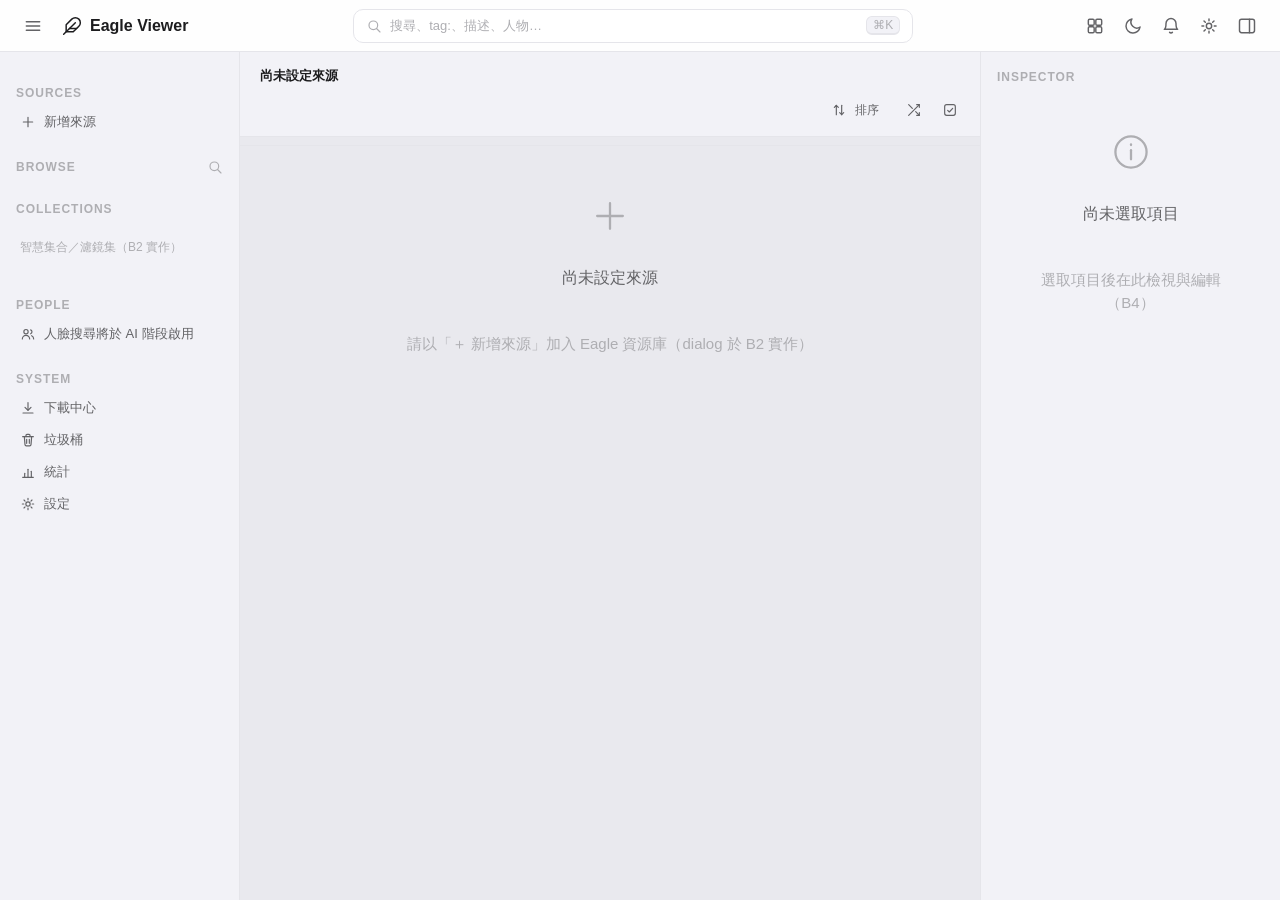
==== commit f90a560b: "add: new three-pane app skeleton, CLIP semantic indexer and face recognition pipeline - add: viewer/" ====
--- a/viewer/app/index.html
+++ b/viewer/app/index.html
@@ -9,12 +9,6 @@
 <link rel="stylesheet" href="css/tokens.css">
 <link rel="stylesheet" href="css/layout.css">
 <link rel="stylesheet" href="css/components.css">
-<link rel="stylesheet" href="css/content.css">
-<!-- B3：vc-panel/toast/crop 內部樣式直接重用舊版（不複製）；viewer.css 覆寫貼 token -->
-<link rel="stylesheet" href="/viewer/css/video-controls.css">
-<link rel="stylesheet" href="css/viewer.css">
-<link rel="stylesheet" href="css/inspector.css">
-<link rel="stylesheet" href="css/download.css">
 <script>
 /* 主題早期還原（避免閃白）：localStorage → prefers-color-scheme → dark */
 try {
@@ -44,7 +38,7 @@
     </button>
 
     <div class="topbar-actions">
-      <button class="btn btn-ghost btn-icon" id="btn-density" aria-label="密度" title="密度與卡片資訊">
+      <button class="btn btn-ghost btn-icon" id="btn-density" aria-label="密度" title="密度（B2）">
         <svg class="icon" aria-hidden="true"><use href="#i-density"/></svg>
       </button>
       <button class="btn btn-ghost btn-icon" id="btn-theme" aria-label="切換主題">
@@ -95,7 +89,10 @@
 
       <section class="side-section" id="sec-people" aria-labelledby="hd-people">
         <h2 class="side-heading" id="hd-people">People</h2>
-        <div id="people-panel"><p class="side-placeholder">選擇資源庫後顯示人物</p></div>
+        <button class="side-row" data-nav="#/people" disabled aria-disabled="true" title="人臉搜尋將於 AI 階段啟用">
+          <svg class="icon icon-sm" aria-hidden="true"><use href="#i-people"/></svg>
+          <span class="row-label">人臉搜尋將於 AI 階段啟用</span>
+        </button>
       </section>
 
       <section class="side-section" id="sec-system" aria-labelledby="hd-system">
@@ -130,48 +127,30 @@
         <div class="toolbar-row" id="toolbar-controls">
           <div id="filter-chips" role="group" aria-label="作用中篩選" style="display:flex;gap:var(--sp-2);flex-wrap:wrap"></div>
           <span class="spacer"></span>
-          <button class="btn btn-ghost btn-sm" id="btn-sort" title="排序">
+          <button class="btn btn-ghost btn-sm" id="btn-sort" title="排序（B2）">
             <svg class="icon icon-sm" aria-hidden="true"><use href="#i-sort"/></svg><span>排序</span>
           </button>
-          <button class="btn btn-ghost btn-sm btn-icon" id="btn-shuffle" aria-label="隨機" title="隨機（新 seed）">
+          <button class="btn btn-ghost btn-sm btn-icon" id="btn-shuffle" aria-label="隨機" title="隨機（B2）">
             <svg class="icon icon-sm" aria-hidden="true"><use href="#i-shuffle"/></svg>
           </button>
-          <button class="btn btn-ghost btn-sm btn-icon" id="btn-select" aria-label="選取模式" title="選取模式">
+          <button class="btn btn-ghost btn-sm btn-icon" id="btn-select" aria-label="選取模式" title="選取模式（B4）">
             <svg class="icon icon-sm" aria-hidden="true"><use href="#i-select-mode"/></svg>
           </button>
         </div>
       </div>
 
-      <div class="ibar" id="ibar">
-        <span id="ibar-count"></span>
-        <span style="flex:1"></span>
-        <span id="ibar-seed"></span>
-      </div>
+      <div class="ibar" id="ibar"><span id="ibar-count"></span></div>
 
       <div class="grid-wrap" id="grid-wrap">
         <div class="pgrid" id="grid" aria-live="polite"></div>
-        <div class="grid-loader" id="grid-loader" hidden>載入中…</div>
-        <div class="page-panel" id="page-panel" hidden></div><!-- B5：下載中心/人物總覽 -->
       </div>
 
       <div class="selection-bar" id="selection-bar" hidden>
         <span id="sel-count">已選 0</span>
         <span class="spacer" style="flex:1"></span>
-        <button class="btn btn-ghost btn-sm" id="btn-sel-archive" title="加入垃圾桶（封存）">
-          <svg class="icon icon-sm" aria-hidden="true"><use href="#i-trash"/></svg><span>封存</span>
-        </button>
-        <button class="btn btn-ghost btn-sm" id="btn-sel-tags" title="批次編輯標籤">
-          <svg class="icon icon-sm" aria-hidden="true"><use href="#i-tag"/></svg><span>標籤</span>
-        </button>
-        <button class="btn btn-ghost btn-sm" id="btn-sel-folders" title="批次加入資料夾">
-          <svg class="icon icon-sm" aria-hidden="true"><use href="#i-folder"/></svg><span>資料夾</span>
-        </button>
-        <button class="btn btn-ghost btn-sm" id="btn-sel-restore" title="還原" hidden>
-          <svg class="icon icon-sm" aria-hidden="true"><use href="#i-restore"/></svg><span>還原</span>
-        </button>
-        <button class="btn btn-danger btn-sm" id="btn-sel-delete" title="永久刪除（無法復原）" hidden>
-          <svg class="icon icon-sm" aria-hidden="true"><use href="#i-trash"/></svg><span>永久刪除</span>
-        </button>
+        <button class="btn btn-ghost btn-sm" disabled>封存</button>
+        <button class="btn btn-ghost btn-sm" disabled>標籤</button>
+        <button class="btn btn-ghost btn-sm" disabled>資料夾</button>
         <button class="btn btn-ghost btn-sm btn-icon" id="btn-sel-close" aria-label="離開選取模式">
           <svg class="icon icon-sm" aria-hidden="true"><use href="#i-close"/></svg>
         </button>
@@ -201,256 +180,6 @@
   </nav>
 </div>
 
-<!-- ══ Immersive Viewer（B3：圖片/影片統一容器）══════════════════════ -->
-<div class="uviewer" id="uviewer" hidden>
-  <div class="uv-stage" id="uv-stage">
-    <div class="uv-wrap" id="uv-wrap">
-      <div class="uv-zoom" id="uv-zoom"></div>
-    </div>
-    <button class="uv-nav prev" id="uv-prev" title="上一個 (↑)">
-      <svg class="icon" aria-hidden="true"><use href="#i-chevron-l"/></svg>
-    </button>
-    <button class="uv-nav next" id="uv-next" title="下一個 (↓)">
-      <svg class="icon" aria-hidden="true"><use href="#i-chevron-r"/></svg>
-    </button>
-    <div class="uv-zoomind" id="uv-zoomind"></div>
-    <div class="uv-flash" id="uv-flash"></div>
-  </div>
-
-  <header class="uv-topbar">
-    <button class="uv-btn" id="uv-close" title="關閉 (Esc)">
-      <svg class="icon" aria-hidden="true"><use href="#i-close"/></svg>
-    </button>
-    <span class="uv-counter" id="uv-counter"></span>
-    <div class="uv-titlebox"><span id="uv-title"></span><span id="uv-domain"></span></div>
-    <button class="uv-btn uv-pill" id="uv-orig" title="Excire 預覽 ↔ 原檔" hidden>原圖</button>
-    <a class="uv-btn" id="uv-eagle" title="在 Eagle 中開啟" hidden>
-      <svg class="icon" aria-hidden="true"><use href="#i-library-eagle"/></svg>
-    </a>
-    <a class="uv-btn" id="uv-link" target="_blank" rel="noopener" title="開啟原始連結" hidden>
-      <svg class="icon" aria-hidden="true"><use href="#i-external"/></svg>
-    </a>
-    <button class="uv-btn" id="uv-kbd-btn" title="快捷鍵 (?)">
-      <svg class="icon" aria-hidden="true"><use href="#i-keyboard"/></svg>
-    </button>
-    <button class="uv-btn" id="uv-fs" title="全螢幕 (F)">
-      <svg class="icon" aria-hidden="true"><use href="#i-fullscreen"/></svg>
-    </button>
-    <button class="uv-btn uv-pill" id="uv-btn-info" title="資訊">
-      <svg class="icon icon-sm" aria-hidden="true"><use href="#i-info"/></svg><span>資訊</span>
-    </button>
-    <button class="uv-btn uv-pill" id="uv-btn-ctrl" title="控制 (C)">
-      <svg class="icon icon-sm" aria-hidden="true"><use href="#i-sliders"/></svg><span>控制</span>
-    </button>
-  </header>
-
-  <footer class="uv-bottom">
-    <div class="uv-caption" id="uv-caption"></div>
-    <div id="uv-controls" hidden>
-      <button class="uv-btn" id="uv-play" title="播放/暫停 (Space)">
-        <svg class="icon" aria-hidden="true"><use href="#i-play"/></svg>
-      </button>
-      <span id="uv-time">0:00 / –:––</span>
-      <input type="range" id="uv-prog" min="0" max="100" step="0.1" value="0" aria-label="播放進度">
-      <button class="uv-btn" id="uv-mute" title="靜音 (M)">
-        <svg class="icon" aria-hidden="true"><use href="#i-volume"/></svg>
-      </button>
-    </div>
-  </footer>
-
-  <div class="uv-kbd" id="uv-kbd" hidden>
-    <div class="uv-kbd-card">
-      <h3>快捷鍵</h3>
-      <span><kbd>←</kbd><kbd>→</kbd></span><span>影片 ±5s／圖片 上下張</span>
-      <span><kbd>↑</kbd><kbd>↓</kbd>／滾輪</span><span>上一個／下一個</span>
-      <span><kbd>Space</kbd></span><span>播放／暫停</span>
-      <span><kbd>Ctrl</kbd>+滾輪</span><span>縮放（圖片 1–8×／影片 1–4×）</span>
-      <span><kbd>C</kbd></span><span>控制 drawer</span>
-      <span><kbd>M</kbd></span><span>靜音</span>
-      <span><kbd>F</kbd></span><span>全螢幕</span>
-      <span><kbd>?</kbd></span><span>本說明</span>
-      <span><kbd>Esc</kbd></span><span>關閉（drawer → viewer 逐層）</span>
-    </div>
-  </div>
-</div>
-
-<!-- ══ 控制 Drawer：vc-panel（自舊版 index.html 平移，id 保持 vc-*；
-       選色自濾鏡 tab 升為一級 tab，另增 ⓘ 資訊 pane，spec §3.2）═════ -->
-<div id="vc-panel">
-  <div class="vc-header">
-    <span class="vc-title" id="vc-title">媒體控制</span>
-    <button class="vc-close-btn" onclick="closeVcPanel()">✕</button>
-  </div>
-
-  <div class="vc-tabs">
-    <button class="vc-tab-btn"        data-tab="info"      onclick="vcSwitchTab('info')">資訊</button>
-    <button class="vc-tab-btn"        data-tab="image"     onclick="vcSwitchTab('image')" style="display:none">檢視</button>
-    <button class="vc-tab-btn active" data-tab="playback"  onclick="vcSwitchTab('playback')">播放</button>
-    <button class="vc-tab-btn"        data-tab="filters"   onclick="vcSwitchTab('filters')">濾鏡</button>
-    <button class="vc-tab-btn"        data-tab="color"     onclick="vcSwitchTab('color')">選色</button>
-    <button class="vc-tab-btn"        data-tab="transform" onclick="vcSwitchTab('transform')">幾何</button>
-  </div>
-
-  <div class="vc-content">
-
-    <!-- TAB：資訊（新 UI：Inspector 單選內容平移，vc-drawer.js 渲染） -->
-    <div class="vc-tab-pane" id="vc-pane-info"></div>
-
-    <!-- TAB：播放 -->
-    <div class="vc-tab-pane active" id="vc-pane-playback">
-      <div class="vc-section">
-        <div class="vc-section-label">↻ 播放模式</div>
-        <div class="vc-seg-ctrl">
-          <button class="vc-seg-btn active" id="vc-loop-single"   onclick="vcSetLoopMode('single')">單部循環</button>
-          <button class="vc-seg-btn"        id="vc-loop-autoplay" onclick="vcSetLoopMode('autoplay')">自動下一部</button>
-        </div>
-      </div>
-      <div class="vc-section">
-        <div class="vc-section-label">⚡ 播放速度</div>
-        <div class="vc-slider-row"><span class="vc-label">速度</span><input type="range" id="vc-speed" min="0" max="200" step="1" value="100"oninput="vcSetSpeed(Math.pow(10,+this.value/100-1))"><span class="vc-val" id="vc-speed-v">1×</span></div>
-        <button class="vc-text-btn" onclick="vcSetSpeed(1)" style="width:100%;margin-top:6px">恢復 1×</button>
-      </div>
-      <div class="vc-section">
-        <div class="vc-section-label">⟲ AB 循環</div>
-        <div class="vc-ab-points">
-          <div class="vc-ab-point"><button class="vc-point-btn" id="vc-btn-a" onclick="_vcSetA()">A</button><span class="vc-a-time vc-ab-editable" id="vc-a-time"contenteditable="true" inputmode="decimal" spellcheck="false"onfocus="_vcAbSpanFocus(this)"onblur="_vcAbSpanEdit('a',this)"onkeydown="if(event.key==='Enter'){event.preventDefault();this.blur()}">–</span></div>
-          <span class="vc-ab-sep">→</span>
-          <div class="vc-ab-point"><button class="vc-point-btn" id="vc-btn-b" onclick="_vcSetB()">B</button><span class="vc-b-time vc-ab-editable" id="vc-b-time"contenteditable="true" inputmode="decimal" spellcheck="false"onfocus="_vcAbSpanFocus(this)"onblur="_vcAbSpanEdit('b',this)"onkeydown="if(event.key==='Enter'){event.preventDefault();this.blur()}">–</span></div>
-        </div>
-        <div class="vc-ab-row">
-          <button class="vc-toggle-btn" id="vc-ab-toggle" onclick="_vcToggleAb()">AB 關閉</button>
-          <button class="vc-text-btn" onclick="_vcClearAb()">清除</button>
-        </div>
-      </div>
-      <div class="vc-section" id="vc-ab-preset-section" style="display:none">
-        <div class="vc-section-label">🔖 AB 設定庫</div>
-        <div id="vc-ab-presets"></div>
-        <button class="vc-filter-save-btn" onclick="vcSaveAbPreset()">＋ 儲存當前 AB</button>
-      </div>
-    </div><!-- /vc-pane-playback -->
-
-    <!-- TAB：濾鏡 -->
-    <div class="vc-tab-pane" id="vc-pane-filters">
-      <div class="vc-section">
-        <div class="vc-section-header">
-          <span class="vc-section-label">◐ 色彩調整</span>
-          <button class="vc-icon-btn" onclick="vcResetFilters()" title="重置色彩">↺</button>
-        </div>
-        <div class="vc-slider-row"><span class="vc-label">亮度</span><input type="range" id="vc-brightness" min="0" max="3" step="0.05" value="1"oninput="_vcFilter('brightness',+this.value)"><span class="vc-val" id="vc-brightness-v">1.00</span></div>
-        <div class="vc-slider-row"><span class="vc-label">對比</span><input type="range" id="vc-contrast" min="0" max="3" step="0.05" value="1"oninput="_vcFilter('contrast',+this.value)"><span class="vc-val" id="vc-contrast-v">1.00</span></div>
-        <div class="vc-slider-row"><span class="vc-label">飽和</span><input type="range" id="vc-saturate" min="0" max="3" step="0.05" value="1"oninput="_vcFilter('saturate',+this.value)"><span class="vc-val" id="vc-saturate-v">1.00</span></div>
-        <div class="vc-slider-row"><span class="vc-label">色調</span><input type="range" id="vc-hue" min="0" max="360" step="1" value="0"oninput="_vcFilter('hueRotate',+this.value)"><span class="vc-val" id="vc-hue-v">0°</span></div>
-        <div class="vc-slider-row"><span class="vc-label">復古</span><input type="range" id="vc-sepia" min="0" max="100" step="1" value="0"oninput="_vcFilter('sepia',+this.value)"><span class="vc-val" id="vc-sepia-v">0%</span></div>
-        <div class="vc-slider-row"><span class="vc-label">銳化</span><input type="range" id="vc-sharpness" min="-10" max="10" step="1" value="0"oninput="_vcFilter('sharpness',+this.value)"><span class="vc-val" id="vc-sharpness-v">0</span></div>
-        <button class="vc-filter-save-btn" onclick="vcSaveFilterPreset()">＋ 儲存為濾鏡</button>
-      </div>
-      <div class="vc-section">
-        <div class="vc-section-label">🔖 濾鏡庫</div>
-        <div id="vc-filter-presets"></div>
-      </div>
-    </div><!-- /vc-pane-filters -->
-
-    <!-- TAB：選色（WebGL；自濾鏡 tab 升為一級，spec §3.2） -->
-    <div class="vc-tab-pane" id="vc-pane-color">
-      <div class="vc-section">
-        <div class="vc-sel-header-row">
-          <span class="vc-sel-section-label">🎨 選色</span>
-          <button class="vc-icon-btn vc-sel-add-btn" onclick="vcAddSelectiveColor()" title="新增色彩範圍，點圖取色">＋</button>
-        </div>
-        <div id="vc-sel-chips" class="vc-sel-chips-row"></div>
-        <div class="vc-sel-eyedropper-row" id="vc-sel-eyedropper-row" style="display:none">
-          <span class="vc-sel-pick-hint" id="vc-sel-pick-hint" style="display:none">👆 點圖取色中…</span>
-          <span id="vc-sel-swatch" class="vc-sel-swatch"></span>
-          <button id="vc-eyedropper-btn" class="vc-icon-btn vc-sel-repick-btn"
-                  onclick="vcStartEyedropper()" title="重新取色">💧</button>
-          <button class="vc-icon-btn vc-sel-clear-btn" onclick="vcClearSelectiveColor()"
-                  title="重設此色彩範圍">✕</button>
-        </div>
-        <div id="vc-sel-deltas" style="display:none">
-          <div class="vc-sel-deltas-title">調整選取色彩</div>
-          <div class="vc-slider-row"><span class="vc-label">色調</span><input type="range" id="vc-sel-hueshift" min="-180" max="180" step="1" value="0"oninput="vcSetSelectiveHue('hueShift',+this.value)"><span class="vc-val" id="vc-sel-hueshift-v">0°</span></div>
-          <div class="vc-slider-row"><span class="vc-label">選色寬度</span><input type="range" id="vc-sel-range" min="5" max="60" step="5" value="30"oninput="vcSetSelectiveHue('range',+this.value)"><span class="vc-val" id="vc-sel-range-v">±30°</span></div>
-          <div class="vc-slider-row"><span class="vc-label">亮度</span><input type="range" id="vc-sel-brightness" min="-1" max="1" step="0.05" value="0"oninput="vcSetSelectiveHue('brightness',+this.value)"><span class="vc-val" id="vc-sel-brightness-v">0.00</span></div>
-          <div class="vc-slider-row"><span class="vc-label">對比</span><input type="range" id="vc-sel-contrast" min="-1" max="1" step="0.05" value="0"oninput="vcSetSelectiveHue('contrast',+this.value)"><span class="vc-val" id="vc-sel-contrast-v">0.00</span></div>
-          <div class="vc-slider-row"><span class="vc-label">飽和</span><input type="range" id="vc-sel-saturate" min="-1" max="1" step="0.05" value="0"oninput="vcSetSelectiveHue('saturate',+this.value)"><span class="vc-val" id="vc-sel-saturate-v">0.00</span></div>
-          <div class="vc-slider-row"><span class="vc-label">復古</span><input type="range" id="vc-sel-sepia" min="0" max="1" step="0.05" value="0"oninput="vcSetSelectiveHue('sepia',+this.value)"><span class="vc-val" id="vc-sel-sepia-v">0.00</span></div>
-        </div>
-        <button class="vc-text-btn" id="vc-sel-bind-ab-btn"
-                onclick="vcBindAbToSelective()" title="將當前 A/B 時段綁定到此選色項目"
-                style="display:none;margin-top:8px">
-          ⏱ 套用此 AB 設定
-        </button>
-        <button class="vc-text-btn" id="vc-sel-unbind-ab-btn"
-                onclick="vcUnbindAbFromSelective()" title="移除時段綁定"
-                style="display:none;margin-top:8px">
-          ✕ 移除 AB 綁定
-        </button>
-      </div>
-    </div><!-- /vc-pane-color -->
-
-    <!-- TAB：幾何 -->
-    <div class="vc-tab-pane" id="vc-pane-transform">
-      <div class="vc-section">
-        <div class="vc-section-header">
-          <span class="vc-section-label">⤢ 縮放</span>
-          <button class="vc-icon-btn" onclick="vcResetTransform()" title="重置幾何">↺</button>
-        </div>
-        <div class="vc-slider-row"><span class="vc-label">水平</span><input type="range" id="vc-scalex" min="0.1" max="3" step="0.05" value="1"oninput="_vcTx('scaleX',+this.value)"><span class="vc-val" id="vc-scalex-v">1.00×</span></div>
-        <div class="vc-slider-row"><span class="vc-label">垂直</span><input type="range" id="vc-scaley" min="0.1" max="3" step="0.05" value="1"oninput="_vcTx('scaleY',+this.value)"><span class="vc-val" id="vc-scaley-v">1.00×</span></div>
-      </div>
-      <div class="vc-section">
-        <div class="vc-section-label">↔ 位移</div>
-        <div class="vc-slider-row"><span class="vc-label">X</span><input type="range" id="vc-tx" min="-500" max="500" step="1" value="0"oninput="_vcTx('translateX',+this.value)"><span class="vc-val" id="vc-tx-v">0px</span></div>
-        <div class="vc-slider-row"><span class="vc-label">Y</span><input type="range" id="vc-ty" min="-500" max="500" step="1" value="0"oninput="_vcTx('translateY',+this.value)"><span class="vc-val" id="vc-ty-v">0px</span></div>
-      </div>
-      <div class="vc-section">
-        <div class="vc-section-label">↺ 翻轉 / 旋轉</div>
-        <div class="vc-btn-group">
-          <button class="vc-geo-btn" id="vc-flip-h" onclick="_vcFlip('H')">⇔ 水平翻轉</button>
-          <button class="vc-geo-btn" id="vc-flip-v" onclick="_vcFlip('V')">⇕ 垂直翻轉</button>
-        </div>
-        <div class="vc-btn-group">
-          <button class="vc-geo-btn" onclick="_vcRotateBy(-90)">↺ -90°</button>
-          <button class="vc-geo-btn" onclick="_vcRotateBy(90)">↻ +90°</button>
-          <button class="vc-geo-btn" onclick="_vcRotateBy(180)">↻ 180°</button>
-          <button class="vc-geo-btn" onclick="_vcSetRotate(0)">⊙ 歸零</button>
-        </div>
-        <div class="vc-rotate-row">
-          <span style="font-size:11px;color:rgba(255,255,255,.3)">旋轉角度：</span>
-          <span class="vc-rotate-val" id="vc-rotate-v">0°</span>
-        </div>
-      </div>
-      <div class="vc-section">
-        <div class="vc-section-label">✂ 手動裁切</div>
-        <button class="vc-text-btn" id="vc-crop-toggle" onclick="vcToggleCropMode()" style="width:100%">✂ 開始手動裁切</button>
-      </div>
-      <div class="vc-section">
-        <div class="vc-section-label">✦ 智慧裁切</div>
-        <button class="vc-smart-crop-btn" onclick="vcSmartCrop()">✦ 偵測並裁切黑邊</button>
-        <div id="vc-transform-actions"></div>
-      </div>
-    </div><!-- /vc-pane-transform -->
-
-    <!-- TAB：檢視（圖片專屬） -->
-    <div class="vc-tab-pane" id="vc-pane-image" style="display:none">
-      <div class="vc-section">
-        <div class="vc-section-header">
-          <span class="vc-section-label">⤢ 縮放</span>
-          <button class="vc-icon-btn" onclick="vcImageFit()" title="符合視窗">⊡</button>
-        </div>
-        <div class="vc-slider-row"><button class="vc-icon-btn" onclick="vcImageZoom(-0.15)">−</button><input type="range" id="vc-img-zoom" min="1" max="8" step="0.05" value="1"oninput="vcImageZoomSet(+this.value)"><button class="vc-icon-btn" onclick="vcImageZoom(+0.15)">＋</button><span class="vc-val" id="vc-img-zoom-v">100%</span></div>
-        <div class="vc-btn-group" style="margin-top:6px">
-          <button class="vc-geo-btn" onclick="vcImageFit()">⊡ 符合視窗</button>
-          <button class="vc-geo-btn" onclick="vcImageActualSize()">⊙ 原始大小</button>
-        </div>
-      </div>
-    </div><!-- /vc-pane-image -->
-
-  </div>
-</div>
-
-<div id="vc-toast" class="vc-toast"></div>
-
 <div class="shell-backdrop" id="shell-backdrop"></div>
 <div class="toast-root" id="toast-root" aria-live="polite"></div>
 <div id="sprite-root" hidden></div>
--- a/viewer/app/css/tokens.css
+++ b/viewer/app/css/tokens.css
@@ -0,0 +1,59 @@
+/* ── tokens.css ▸ P4 Design Token 系統（深色優先雙主題）─────────────────
+   規格：P4-ui-redesign-spec §4.1。data-theme 切換；viewer 層恆用 dark。 */
+
+:root, [data-theme="dark"] {
+  /* 色彩 — 層級面 */
+  --bg0: #0d0d0f;  --bg1: #161618;  --bg2: #1e1e21;  --bg3: #28282c;
+  --card: var(--bg2);
+  --hdr-bg: rgba(22,22,24,.88);          /* 毛玻璃 backdrop-filter:blur(20px) */
+  --border: #313136;  --border-strong: #46464c;
+  /* 色彩 — 文字 */
+  --text: #f2f2f4;  --text2: #a5a5ad;  --text3: #6c6c74;
+  /* 色彩 — 語意 */
+  --accent: #0a84ff;  --accent-hover: #3d9bff;  --accent-bg: rgba(10,132,255,.16);
+  --danger: #ff453a;  --warn: #ffd60a;  --ok: #32d74b;
+  --tag-bg: var(--bg3);  --backdrop: rgba(0,0,0,.55);
+  /* 陰影（深色以邊線+微陰影為主） */
+  --sh-sm: 0 1px 3px rgba(0,0,0,.4);
+  --sh:    0 4px 16px rgba(0,0,0,.5);
+  --sh-lg: 0 12px 40px rgba(0,0,0,.6);
+}
+
+[data-theme="light"] {
+  --bg0: #e9e9ee; --bg1: #f2f2f7; --bg2: #ffffff; --bg3: #f2f2f7;
+  --hdr-bg: rgba(255,255,255,.93);
+  --border: #e5e5ea; --border-strong: #d1d1d6;
+  --text: #1c1c1e; --text2: #636366; --text3: #aeaeb2;
+  --accent: #007aff; --accent-hover: #2b8fff; --accent-bg: rgba(0,122,255,.10);
+  --danger: #ff3b30; --warn: #ffcc00; --ok: #34c759;
+  --tag-bg: #f2f2f7; --backdrop: rgba(0,0,0,.4);
+  --sh-sm: 0 1px 3px rgba(0,0,0,.06), 0 2px 8px rgba(0,0,0,.04);
+  --sh:    0 4px 16px rgba(0,0,0,.08);
+  --sh-lg: 0 12px 40px rgba(0,0,0,.14);
+}
+
+:root {
+  /* 字階（body 16px；現行 18px 降一級換資訊密度） */
+  --fs-xs: 12px; --fs-sm: 13px; --fs-base: 15px; --fs-md: 16px;
+  --fs-lg: 18px; --fs-xl: 22px; --fs-2xl: 28px;
+  --lh: 1.5; --lh-tight: 1.25;
+  /* 間距（4px 基準） */
+  --sp-1: 4px; --sp-2: 8px; --sp-3: 12px; --sp-4: 16px;
+  --sp-5: 20px; --sp-6: 24px; --sp-8: 32px;
+  /* 圓角 */
+  --r-sm: 6px; --r: 10px; --r-lg: 14px; --r-full: 999px;
+  /* 動效 */
+  --dur-fast: 120ms; --dur: 200ms; --dur-slow: 320ms;
+  --ease: cubic-bezier(.25,.1,.25,1); --ease-out: cubic-bezier(.16,1,.3,1);
+  /* 版面 */
+  --rail-w: 240px; --rail-w-min: 56px; --inspector-w: 300px; --drawer-w: 320px;
+  --gap: 12px; --col: 5;
+  /* z-index 尺度 */
+  --z-rail: 100; --z-topbar: 200; --z-drawer: 300; --z-viewer: 400;
+  --z-sheet: 500; --z-dialog: 600; --z-toast: 700;
+}
+
+/* 減少動態偏好：動效歸零 */
+@media (prefers-reduced-motion: reduce) {
+  :root { --dur-fast: 0ms; --dur: 0ms; --dur-slow: 0ms; }
+}
--- a/viewer/app/css/layout.css
+++ b/viewer/app/css/layout.css
@@ -146,8 +146,6 @@
   flex-wrap: wrap;
 }
 .toolbar-row .spacer { flex: 1; }
-/* hidden 屬性優先於 display:flex（系統頁/垃圾桶/虛擬視圖隱藏篩選鏈，B5） */
-.toolbar-row[hidden], .ibar[hidden] { display: none; }
 
 .ibar {
   display: flex;
--- a/viewer/app/css/components.css
+++ b/viewer/app/css/components.css
@@ -0,0 +1,355 @@
+/* ── components.css ▸ 基礎元件起手式（B1）───────────────────────────────
+   btn / chip / tree / card / drawer / dialog / toast / badge /
+   breadcrumb / empty-state / skeleton / kbd。規格：P4 spec §4.3 */
+
+/* ── Icon ──────────────────────────────────────────────────────────── */
+
+.icon {
+  width: 20px; height: 20px;
+  flex: 0 0 auto;
+  fill: none;
+  stroke: currentColor;
+  stroke-width: 1.75;
+  stroke-linecap: round;
+  stroke-linejoin: round;
+  vertical-align: middle;
+}
+.icon-sm { width: 16px; height: 16px; }
+
+.visually-hidden {
+  position: absolute; width: 1px; height: 1px;
+  margin: -1px; padding: 0; border: 0;
+  clip: rect(0 0 0 0); overflow: hidden; white-space: nowrap;
+}
+
+/* ── Button ────────────────────────────────────────────────────────── */
+
+.btn {
+  display: inline-flex;
+  align-items: center;
+  justify-content: center;
+  gap: var(--sp-2);
+  height: 34px;
+  padding: 0 var(--sp-4);
+  border: 1px solid transparent;
+  border-radius: var(--r);
+  background: var(--bg3);
+  color: var(--text);
+  font: inherit;
+  font-size: var(--fs-sm);
+  cursor: pointer;
+  user-select: none;
+  transition: background var(--dur-fast) var(--ease),
+              border-color var(--dur-fast) var(--ease),
+              color var(--dur-fast) var(--ease);
+}
+.btn:hover { background: var(--border); }
+.btn:focus-visible { outline: 2px solid var(--accent); outline-offset: 1px; }
+.btn:disabled { opacity: .45; cursor: not-allowed; }
+
+.btn-primary { background: var(--accent); color: #fff; }
+.btn-primary:hover { background: var(--accent-hover); }
+
+.btn-ghost { background: transparent; color: var(--text2); }
+.btn-ghost:hover { background: var(--bg3); color: var(--text); }
+
+.btn-danger { background: transparent; border-color: var(--danger); color: var(--danger); }
+.btn-danger:hover { background: var(--danger); color: #fff; }
+
+.btn-icon { width: 34px; padding: 0; }
+.btn-sm { height: 28px; padding: 0 var(--sp-3); font-size: var(--fs-xs); }
+.btn-sm.btn-icon { width: 28px; padding: 0; }
+
+.btn.loading { pointer-events: none; opacity: .7; }
+
+/* ── Chip ──────────────────────────────────────────────────────────── */
+
+.chip {
+  display: inline-flex;
+  align-items: center;
+  gap: var(--sp-1);
+  height: 26px;
+  padding: 0 var(--sp-3);
+  border: 1px solid var(--border);
+  border-radius: var(--r-full);
+  background: var(--tag-bg);
+  color: var(--text2);
+  font-size: var(--fs-xs);
+  cursor: pointer;
+  user-select: none;
+  white-space: nowrap;
+  transition: border-color var(--dur-fast) var(--ease), color var(--dur-fast) var(--ease);
+}
+.chip:hover { border-color: var(--border-strong); color: var(--text); }
+.chip.active, .chip-filter {
+  background: var(--accent-bg);
+  border-color: var(--accent);
+  color: var(--accent);
+}
+.chip .chip-x { display: inline-flex; margin-right: -4px; opacity: .7; }
+.chip .chip-x:hover { opacity: 1; }
+.chip .chip-count { color: var(--text3); font-variant-numeric: tabular-nums; }
+
+/* ── Tree ──────────────────────────────────────────────────────────── */
+
+.tree { list-style: none; margin: 0; padding: 0; font-size: var(--fs-sm); }
+.tree ul { list-style: none; margin: 0; padding-left: var(--sp-4); }
+
+.tree-item {
+  display: flex;
+  align-items: center;
+  gap: var(--sp-1);
+  min-height: 30px;
+  padding: 0 var(--sp-2);
+  border-radius: var(--r-sm);
+  color: var(--text2);
+  cursor: pointer;
+  user-select: none;
+}
+.tree-item:hover { background: var(--bg3); color: var(--text); }
+.tree-item.selected { background: var(--accent-bg); color: var(--accent); }
+.tree-item.partial  { color: var(--accent); }
+.tree-item .row-label {
+  flex: 1;
+  overflow: hidden;
+  text-overflow: ellipsis;
+  white-space: nowrap;
+}
+
+.tree-chevron {
+  display: inline-flex;
+  width: 18px; height: 18px;
+  align-items: center;
+  justify-content: center;
+  border-radius: var(--r-sm);
+  color: var(--text3);
+  transition: transform var(--dur-fast) var(--ease);
+}
+.tree-chevron.leaf { visibility: hidden; }
+.tree-node.expanded > .tree-item .tree-chevron { transform: rotate(90deg); }
+.tree-node > ul { display: none; }
+.tree-node.expanded > ul { display: block; }
+
+.count-pill {
+  padding: 1px 7px;
+  border-radius: var(--r-full);
+  background: var(--bg3);
+  color: var(--text3);
+  font-size: var(--fs-xs);
+  font-variant-numeric: tabular-nums;
+}
+.tree-item.selected .count-pill { background: var(--accent-bg); color: var(--accent); }
+
+/* Sidebar 通用列（庫列 / SYSTEM 列）*/
+.side-row {
+  display: flex;
+  align-items: center;
+  gap: var(--sp-2);
+  width: 100%;
+  min-height: 32px;
+  padding: 0 var(--sp-2);
+  border: 0;
+  border-radius: var(--r-sm);
+  background: none;
+  color: var(--text2);
+  font: inherit;
+  font-size: var(--fs-sm);
+  text-align: left;
+  cursor: pointer;
+  user-select: none;
+}
+.side-row:hover { background: var(--bg3); color: var(--text); }
+.side-row.selected { background: var(--accent-bg); color: var(--accent); }
+.side-row .row-label { flex: 1; overflow: hidden; text-overflow: ellipsis; white-space: nowrap; }
+.side-row .mark-unindexed { color: var(--warn); }
+.side-placeholder { padding: var(--sp-2); color: var(--text3); font-size: var(--fs-xs); }
+
+/* ── Card（媒體卡骨架；虛擬滾動 B2）───────────────────────────────── */
+
+.card {
+  border-radius: var(--r);
+  background: var(--card);
+  border: 1px solid var(--border);
+  overflow: hidden;
+  cursor: pointer;
+  transition: border-color var(--dur-fast) var(--ease), box-shadow var(--dur-fast) var(--ease);
+}
+.card:hover { border-color: var(--border-strong); box-shadow: var(--sh-sm); }
+.card.selected { border-color: var(--accent); box-shadow: 0 0 0 1px var(--accent); }
+
+.card-thumb {
+  position: relative;
+  width: 100%;
+  background: var(--bg3);
+}
+.card-thumb img { display: block; width: 100%; height: auto; }
+.card-thumb .kind-badge {
+  position: absolute;
+  top: var(--sp-2); right: var(--sp-2);
+  display: inline-flex;
+  padding: 3px;
+  border-radius: var(--r-sm);
+  background: rgba(0,0,0,.55);
+  color: #fff;
+}
+
+.cbody { padding: var(--sp-2) var(--sp-3); }
+.cbody .card-title {
+  font-size: var(--fs-sm);
+  overflow: hidden;
+  text-overflow: ellipsis;
+  white-space: nowrap;
+}
+.cbody .card-meta { font-size: var(--fs-xs); color: var(--text3); }
+
+/* ── Drawer（右側滑入容器）────────────────────────────────────────── */
+
+.drawer {
+  position: fixed;
+  top: 0; bottom: 0; right: 0;
+  width: var(--drawer-w);
+  max-width: 92vw;
+  background: var(--bg1);
+  border-left: 1px solid var(--border);
+  box-shadow: var(--sh-lg);
+  transform: translateX(100%);
+  transition: transform var(--dur) var(--ease-out);
+  z-index: var(--z-drawer);
+  overflow-y: auto;
+}
+.drawer.open { transform: translateX(0); }
+
+.backdrop {
+  position: fixed;
+  inset: 0;
+  background: var(--backdrop);
+  opacity: 0;
+  pointer-events: none;
+  transition: opacity var(--dur) var(--ease);
+  z-index: calc(var(--z-drawer) - 1);
+}
+.backdrop.show { opacity: 1; pointer-events: auto; }
+
+/* ── Dialog（置中 modal；取代 prompt/confirm）─────────────────────── */
+
+dialog.dlg {
+  width: min(440px, calc(100vw - 32px));
+  padding: var(--sp-5);
+  border: 1px solid var(--border);
+  border-radius: var(--r-lg);
+  background: var(--bg2);
+  color: var(--text);
+  box-shadow: var(--sh-lg);
+}
+dialog.dlg::backdrop { background: var(--backdrop); }
+.dlg-title { margin: 0 0 var(--sp-3); font-size: var(--fs-md); font-weight: 600; }
+.dlg-body  { margin: 0 0 var(--sp-4); color: var(--text2); font-size: var(--fs-sm); }
+.dlg-actions { display: flex; justify-content: flex-end; gap: var(--sp-2); }
+
+/* ── Toast（底部滑入 + action 槽）────────────────────────────────── */
+
+.toast-root {
+  position: fixed;
+  left: 50%;
+  bottom: var(--sp-6);
+  transform: translateX(-50%);
+  display: flex;
+  flex-direction: column;
+  gap: var(--sp-2);
+  z-index: var(--z-toast);
+  pointer-events: none;
+}
+.toast {
+  display: flex;
+  align-items: center;
+  gap: var(--sp-3);
+  padding: var(--sp-3) var(--sp-4);
+  border: 1px solid var(--border);
+  border-radius: var(--r);
+  background: var(--bg2);
+  color: var(--text);
+  font-size: var(--fs-sm);
+  box-shadow: var(--sh);
+  pointer-events: auto;
+  animation: toast-in var(--dur-slow) var(--ease-out);
+}
+.toast.err { border-color: var(--danger); }
+.toast .toast-action { color: var(--accent); cursor: pointer; font-weight: 600; }
+@keyframes toast-in { from { opacity: 0; transform: translateY(12px); } }
+
+/* ── Badge ─────────────────────────────────────────────────────────── */
+
+.badge {
+  display: inline-flex;
+  align-items: center;
+  justify-content: center;
+  min-width: 17px;
+  height: 17px;
+  padding: 0 5px;
+  border-radius: var(--r-full);
+  background: var(--accent);
+  color: #fff;
+  font-size: 11px;
+  font-weight: 600;
+  font-variant-numeric: tabular-nums;
+}
+.badge.err { background: var(--danger); }
+.badge.dot { min-width: 8px; width: 8px; height: 8px; padding: 0; }
+.badge[hidden] { display: none; }
+
+/* ── Breadcrumb ────────────────────────────────────────────────────── */
+
+.breadcrumb {
+  display: flex;
+  align-items: center;
+  gap: var(--sp-1);
+  font-size: var(--fs-sm);
+  color: var(--text2);
+  min-width: 0;
+  overflow: hidden;
+}
+.breadcrumb .crumb {
+  border: 0; background: none; padding: 2px 4px;
+  border-radius: var(--r-sm);
+  color: inherit; font: inherit; cursor: pointer;
+  white-space: nowrap;
+}
+.breadcrumb .crumb:hover { background: var(--bg3); color: var(--text); }
+.breadcrumb .crumb.current { color: var(--text); font-weight: 600; cursor: default; }
+.breadcrumb .crumb-sep { color: var(--text3); }
+
+/* ── Empty state / Skeleton ────────────────────────────────────────── */
+
+.empty-state {
+  display: flex;
+  flex-direction: column;
+  align-items: center;
+  justify-content: center;
+  gap: var(--sp-3);
+  padding: var(--sp-8);
+  text-align: center;
+  color: var(--text3);
+}
+.empty-state .icon { width: 44px; height: 44px; stroke-width: 1.25; }
+.empty-state .empty-title { font-size: var(--fs-md); color: var(--text2); }
+
+.skeleton {
+  border-radius: var(--r);
+  background: linear-gradient(100deg, var(--bg2) 40%, var(--bg3) 50%, var(--bg2) 60%);
+  background-size: 200% 100%;
+  animation: shimmer 1.4s infinite linear;
+}
+@keyframes shimmer { to { background-position: -200% 0; } }
+
+/* ── kbd ───────────────────────────────────────────────────────────── */
+
+kbd, .kbd-hint {
+  padding: 1px 6px;
+  border: 1px solid var(--border);
+  border-bottom-width: 2px;
+  border-radius: var(--r-sm);
+  background: var(--bg3);
+  color: var(--text3);
+  font-family: inherit;
+  font-size: var(--fs-xs);
+}
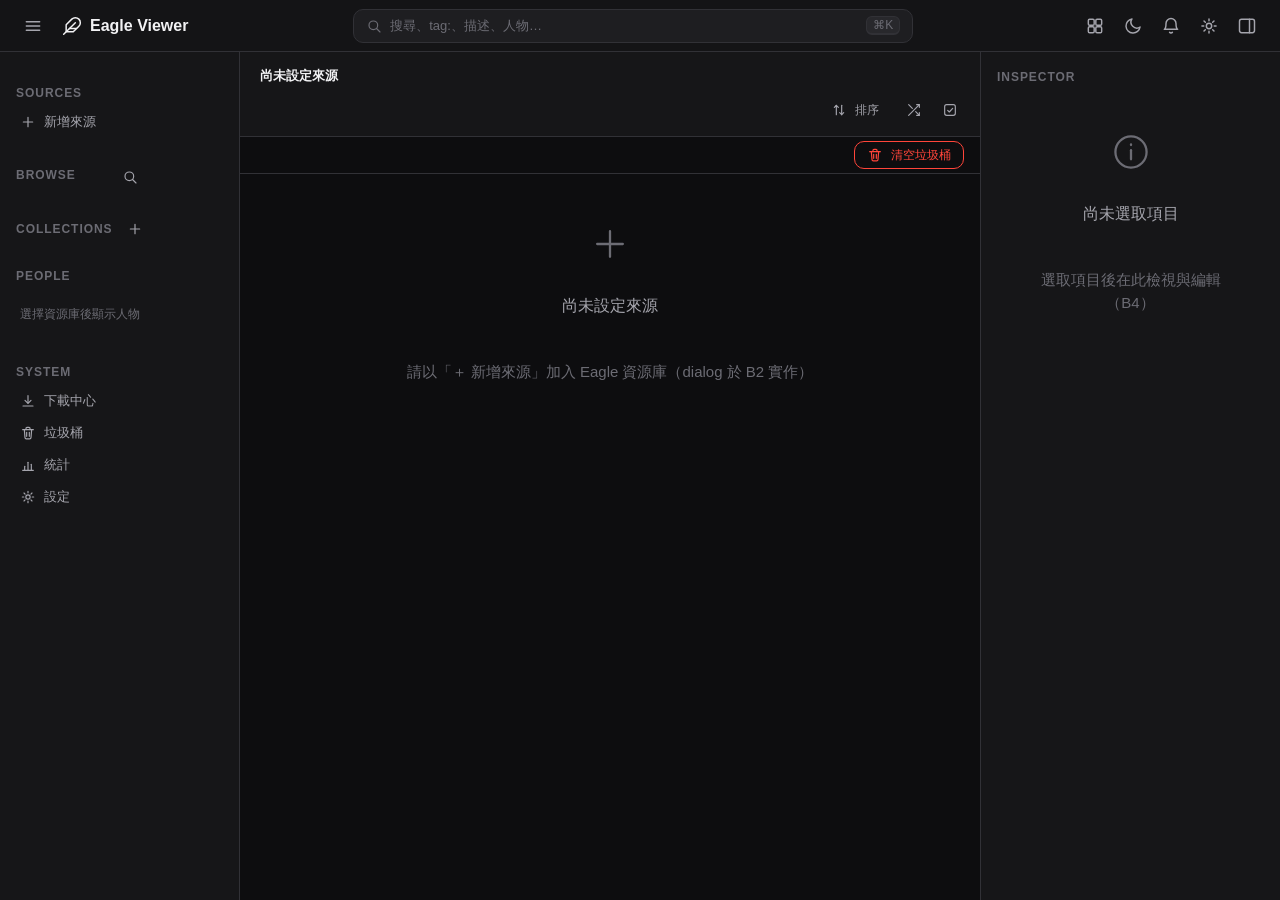
==== commit 1aa30f4a: "add: Engine 2 OKLCH color grading with compare view and preset library; fix: split compare teardown " ====
--- a/viewer/app/index.html
+++ b/viewer/app/index.html
@@ -4,17 +4,29 @@
 <meta charset="utf-8">
 <meta name="viewport" content="width=device-width, initial-scale=1, viewport-fit=cover">
 <meta name="theme-color" content="#0d0d0f">
+<meta name="mobile-web-app-capable" content="yes">
+<meta name="apple-mobile-web-app-capable" content="yes">
+<meta name="apple-mobile-web-app-title" content="Eagle Viewer">
 <title>Eagle Viewer</title>
+<link rel="manifest" href="/viewer/manifest.json">
 <link rel="icon" href="/viewer/icon.svg" type="image/svg+xml">
+<link rel="apple-touch-icon" href="/viewer/icon.svg">
 <link rel="stylesheet" href="css/tokens.css">
 <link rel="stylesheet" href="css/layout.css">
 <link rel="stylesheet" href="css/components.css">
+<link rel="stylesheet" href="css/content.css">
+<!-- B3：vc-panel/toast/crop 內部樣式直接重用舊版（不複製）；viewer.css 覆寫貼 token -->
+<link rel="stylesheet" href="/viewer/css/video-controls.css">
+<link rel="stylesheet" href="css/viewer.css">
+<link rel="stylesheet" href="css/inspector.css">
+<link rel="stylesheet" href="css/download.css">
+<link rel="stylesheet" href="css/pages.css">
 <script>
-/* 主題早期還原（避免閃白）：localStorage → prefers-color-scheme → dark */
+/* 主題早期還原（避免閃白）：pref（深/淺/跟隨系統）→ 解析後套用 */
 try {
-  var t = localStorage.getItem('ev-theme');
-  if (!t && window.matchMedia('(prefers-color-scheme: light)').matches) t = 'light';
-  if (t) document.documentElement.dataset.theme = t;
+  var p = localStorage.getItem('ev-theme-pref') || localStorage.getItem('ev-theme') || 'dark';
+  if (p === 'system') p = window.matchMedia('(prefers-color-scheme: light)').matches ? 'light' : 'dark';
+  document.documentElement.dataset.theme = p === 'light' ? 'light' : 'dark';
 } catch (e) {}
 </script>
 </head>
@@ -38,13 +50,13 @@
     </button>
 
     <div class="topbar-actions">
-      <button class="btn btn-ghost btn-icon" id="btn-density" aria-label="密度" title="密度（B2）">
+      <button class="btn btn-ghost btn-icon" id="btn-density" aria-label="密度" title="密度與卡片資訊">
         <svg class="icon" aria-hidden="true"><use href="#i-density"/></svg>
       </button>
       <button class="btn btn-ghost btn-icon" id="btn-theme" aria-label="切換主題">
         <svg class="icon" aria-hidden="true"><use href="#i-theme"/></svg>
       </button>
-      <button class="btn btn-ghost btn-icon" id="btn-notifs" aria-label="通知" title="通知（B6）" style="position:relative">
+      <button class="btn btn-ghost btn-icon" id="btn-notifs" aria-label="通知" title="通知" style="position:relative">
         <svg class="icon" aria-hidden="true"><use href="#i-bell"/></svg>
         <span class="badge err" id="notif-badge" hidden style="position:absolute;top:2px;right:2px"></span>
       </button>
@@ -68,7 +80,7 @@
         <div id="sources-eagle"  role="group" aria-label="Eagle 庫群"></div>
         <div id="sources-excire" role="group" aria-label="Excire 庫群"></div>
         <div id="sources-dir"    role="group" aria-label="Folder 來源"></div>
-        <button class="side-row" id="btn-add-source" title="新增來源（dialog B2）">
+        <button class="side-row" id="btn-add-source" title="新增來源（設定 · 來源）">
           <svg class="icon icon-sm" aria-hidden="true"><use href="#i-plus"/></svg>
           <span class="row-label">新增來源</span>
         </button>
@@ -77,22 +89,35 @@
       <section class="side-section" id="sec-browse" aria-labelledby="hd-browse">
         <h2 class="side-heading" id="hd-browse">
           Browse
-          <svg class="icon icon-sm" aria-hidden="true" style="margin-left:auto"><use href="#i-search"/></svg>
+          <span class="side-hd-acts">
+            <button class="btn btn-ghost btn-icon btn-sm" id="btn-tree-mode" aria-label="展開模式"></button>
+            <button class="btn btn-ghost btn-icon btn-sm" id="btn-tree-search" aria-label="樹內搜尋" title="樹內搜尋">
+              <svg class="icon icon-sm" aria-hidden="true"><use href="#i-search"/></svg>
+            </button>
+          </span>
         </h2>
+        <div class="tree-search-row" id="tree-search-row" hidden>
+          <input class="insp-input" id="tree-search-input" placeholder="搜尋資料夾…" aria-label="樹內搜尋">
+        </div>
         <ul class="tree" id="folder-tree" role="tree" aria-label="資料夾樹"></ul>
       </section>
 
       <section class="side-section" id="sec-collections" aria-labelledby="hd-collections">
-        <h2 class="side-heading" id="hd-collections">Collections</h2>
-        <p class="side-placeholder">智慧集合／濾鏡集（B2 實作）</p>
+        <h2 class="side-heading" id="hd-collections">
+          Collections
+          <span class="side-hd-acts">
+            <button class="btn btn-ghost btn-icon btn-sm" id="btn-save-coll"
+              aria-label="儲存目前篩選為智慧集合" title="儲存目前篩選為智慧集合">
+              <svg class="icon icon-sm" aria-hidden="true"><use href="#i-plus"/></svg>
+            </button>
+          </span>
+        </h2>
+        <div id="collections-body"></div>
       </section>
 
       <section class="side-section" id="sec-people" aria-labelledby="hd-people">
         <h2 class="side-heading" id="hd-people">People</h2>
-        <button class="side-row" data-nav="#/people" disabled aria-disabled="true" title="人臉搜尋將於 AI 階段啟用">
-          <svg class="icon icon-sm" aria-hidden="true"><use href="#i-people"/></svg>
-          <span class="row-label">人臉搜尋將於 AI 階段啟用</span>
-        </button>
+        <div id="people-panel"><p class="side-placeholder">選擇資源庫後顯示人物</p></div>
       </section>
 
       <section class="side-section" id="sec-system" aria-labelledby="hd-system">
@@ -125,32 +150,53 @@
           <nav class="breadcrumb" id="breadcrumb" aria-label="麵包屑"></nav>
         </div>
         <div class="toolbar-row" id="toolbar-controls">
-          <div id="filter-chips" role="group" aria-label="作用中篩選" style="display:flex;gap:var(--sp-2);flex-wrap:wrap"></div>
+          <div id="filter-chips" role="group" aria-label="作用中篩選"></div>
           <span class="spacer"></span>
-          <button class="btn btn-ghost btn-sm" id="btn-sort" title="排序（B2）">
+          <button class="btn btn-ghost btn-sm" id="btn-sort" title="排序">
             <svg class="icon icon-sm" aria-hidden="true"><use href="#i-sort"/></svg><span>排序</span>
           </button>
-          <button class="btn btn-ghost btn-sm btn-icon" id="btn-shuffle" aria-label="隨機" title="隨機（B2）">
+          <button class="btn btn-ghost btn-sm btn-icon" id="btn-shuffle" aria-label="隨機" title="隨機（新 seed）">
             <svg class="icon icon-sm" aria-hidden="true"><use href="#i-shuffle"/></svg>
           </button>
-          <button class="btn btn-ghost btn-sm btn-icon" id="btn-select" aria-label="選取模式" title="選取模式（B4）">
+          <button class="btn btn-ghost btn-sm btn-icon" id="btn-select" aria-label="選取模式" title="選取模式">
             <svg class="icon icon-sm" aria-hidden="true"><use href="#i-select-mode"/></svg>
           </button>
         </div>
       </div>
 
-      <div class="ibar" id="ibar"><span id="ibar-count"></span></div>
+      <div class="ibar" id="ibar">
+        <span id="ibar-count"></span>
+        <span style="flex:1"></span>
+        <span id="ibar-seed"></span>
+        <button class="btn btn-danger btn-sm" id="btn-trash-empty" title="永久刪除垃圾桶內全部項目" hidden>
+          <svg class="icon icon-sm" aria-hidden="true"><use href="#i-trash"/></svg><span>清空垃圾桶</span>
+        </button>
+      </div>
 
       <div class="grid-wrap" id="grid-wrap">
         <div class="pgrid" id="grid" aria-live="polite"></div>
+        <div class="grid-loader" id="grid-loader" hidden>載入中…</div>
+        <div class="page-panel" id="page-panel" hidden></div><!-- B5：下載中心/人物總覽 -->
       </div>
 
       <div class="selection-bar" id="selection-bar" hidden>
         <span id="sel-count">已選 0</span>
         <span class="spacer" style="flex:1"></span>
-        <button class="btn btn-ghost btn-sm" disabled>封存</button>
-        <button class="btn btn-ghost btn-sm" disabled>標籤</button>
-        <button class="btn btn-ghost btn-sm" disabled>資料夾</button>
+        <button class="btn btn-ghost btn-sm" id="btn-sel-archive" title="加入垃圾桶（封存）">
+          <svg class="icon icon-sm" aria-hidden="true"><use href="#i-trash"/></svg><span>封存</span>
+        </button>
+        <button class="btn btn-ghost btn-sm" id="btn-sel-tags" title="批次編輯標籤">
+          <svg class="icon icon-sm" aria-hidden="true"><use href="#i-tag"/></svg><span>標籤</span>
+        </button>
+        <button class="btn btn-ghost btn-sm" id="btn-sel-folders" title="批次加入資料夾">
+          <svg class="icon icon-sm" aria-hidden="true"><use href="#i-folder"/></svg><span>資料夾</span>
+        </button>
+        <button class="btn btn-ghost btn-sm" id="btn-sel-restore" title="還原" hidden>
+          <svg class="icon icon-sm" aria-hidden="true"><use href="#i-restore"/></svg><span>還原</span>
+        </button>
+        <button class="btn btn-danger btn-sm" id="btn-sel-delete" title="永久刪除（無法復原）" hidden>
+          <svg class="icon icon-sm" aria-hidden="true"><use href="#i-trash"/></svg><span>永久刪除</span>
+        </button>
         <button class="btn btn-ghost btn-sm btn-icon" id="btn-sel-close" aria-label="離開選取模式">
           <svg class="icon icon-sm" aria-hidden="true"><use href="#i-close"/></svg>
         </button>
@@ -176,9 +222,362 @@
     <button class="btn btn-ghost btn-icon" id="tab-browse" aria-label="瀏覽"><svg class="icon" aria-hidden="true"><use href="#i-folder"/></svg></button>
     <button class="btn btn-ghost btn-icon" data-nav="#/downloads" aria-label="新增"><svg class="icon" aria-hidden="true"><use href="#i-plus"/></svg></button>
     <button class="btn btn-ghost btn-icon" data-nav="#/downloads" aria-label="下載"><svg class="icon" aria-hidden="true"><use href="#i-download"/></svg></button>
-    <button class="btn btn-ghost btn-icon" data-nav="#/settings/prefs" aria-label="更多"><svg class="icon" aria-hidden="true"><use href="#i-more-v"/></svg></button>
+    <button class="btn btn-ghost btn-icon" id="tab-more" aria-label="更多"><svg class="icon" aria-hidden="true"><use href="#i-more-v"/></svg></button>
   </nav>
 </div>
+
+<!-- ══ Immersive Viewer（B3：圖片/影片統一容器）══════════════════════ -->
+<div class="uviewer" id="uviewer" hidden>
+  <div class="uv-stage" id="uv-stage">
+    <div class="uv-wrap" id="uv-wrap">
+      <div class="uv-zoom" id="uv-zoom"></div>
+    </div>
+    <button class="uv-nav prev" id="uv-prev" title="上一個 (↑)">
+      <svg class="icon" aria-hidden="true"><use href="#i-chevron-l"/></svg>
+    </button>
+    <button class="uv-nav next" id="uv-next" title="下一個 (↓)">
+      <svg class="icon" aria-hidden="true"><use href="#i-chevron-r"/></svg>
+    </button>
+    <div class="uv-zoomind" id="uv-zoomind"></div>
+    <div class="uv-flash" id="uv-flash"></div>
+  </div>
+
+  <header class="uv-topbar">
+    <button class="uv-btn" id="uv-close" title="關閉 (Esc)">
+      <svg class="icon" aria-hidden="true"><use href="#i-close"/></svg>
+    </button>
+    <span class="uv-counter" id="uv-counter"></span>
+    <div class="uv-titlebox"><span id="uv-title"></span><span id="uv-domain"></span></div>
+    <button class="uv-btn uv-pill" id="uv-orig" title="Excire 預覽 ↔ 原檔" hidden>原圖</button>
+    <a class="uv-btn" id="uv-eagle" title="在 Eagle 中開啟" hidden>
+      <svg class="icon" aria-hidden="true"><use href="#i-library-eagle"/></svg>
+    </a>
+    <a class="uv-btn" id="uv-link" target="_blank" rel="noopener" title="開啟原始連結" hidden>
+      <svg class="icon" aria-hidden="true"><use href="#i-external"/></svg>
+    </a>
+    <button class="uv-btn" id="uv-tags" title="標籤（點擊以標籤搜尋）" hidden>
+      <svg class="icon" aria-hidden="true"><use href="#i-tag"/></svg>
+    </button>
+    <button class="uv-btn" id="uv-kbd-btn" title="快捷鍵 (?)">
+      <svg class="icon" aria-hidden="true"><use href="#i-keyboard"/></svg>
+    </button>
+    <button class="uv-btn" id="uv-fs" title="全螢幕 (F)">
+      <svg class="icon" aria-hidden="true"><use href="#i-fullscreen"/></svg>
+    </button>
+    <!-- 資訊／控制同一個 drawer（資訊為其中一個 tab）→ 單一入口，開啟至上次使用的 tab（手機頂列省空間） -->
+    <button class="uv-btn uv-pill" id="uv-btn-ctrl" title="控制中心：資訊／播放／濾鏡／幾何 (C)">
+      <svg class="icon icon-sm" aria-hidden="true"><use href="#i-sliders"/></svg><span>控制</span>
+    </button>
+  </header>
+
+  <footer class="uv-bottom">
+    <div class="uv-caption" id="uv-caption"></div>
+    <div id="uv-controls" hidden>
+      <button class="uv-btn" id="uv-play" title="播放/暫停 (Space)">
+        <svg class="icon" aria-hidden="true"><use href="#i-play"/></svg>
+      </button>
+      <span id="uv-time">0:00 / –:––</span>
+      <div class="uv-prog-wrap">
+        <div id="uv-ranges" class="uv-ranges" aria-hidden="true"></div>
+        <input type="range" id="uv-prog" min="0" max="100" step="0.1" value="0" aria-label="播放進度">
+      </div>
+      <button class="uv-btn" id="uv-mute" title="靜音 (M)">
+        <svg class="icon" aria-hidden="true"><use href="#i-volume"/></svg>
+      </button>
+    </div>
+  </footer>
+
+  <div class="uv-kbd" id="uv-kbd" hidden>
+    <div class="uv-kbd-card">
+      <h3>快捷鍵</h3>
+      <span><kbd>←</kbd><kbd>→</kbd></span><span>影片 ±5s／圖片 上下張</span>
+      <span><kbd>↑</kbd><kbd>↓</kbd>／滾輪</span><span>上一個／下一個</span>
+      <span><kbd>Space</kbd></span><span>播放／暫停</span>
+      <span><kbd>Ctrl</kbd>+滾輪</span><span>縮放（圖片 1–8×／影片 1–4×）</span>
+      <span><kbd>C</kbd></span><span>控制 drawer</span>
+      <span><kbd>M</kbd></span><span>靜音</span>
+      <span><kbd>F</kbd></span><span>全螢幕</span>
+      <span><kbd>?</kbd></span><span>本說明</span>
+      <span><kbd>Esc</kbd></span><span>關閉（drawer → viewer 逐層）</span>
+    </div>
+  </div>
+</div>
+
+<!-- ══ 控制 Drawer：vc-panel（自舊版 index.html 平移，id 保持 vc-*；
+       選色自濾鏡 tab 升為一級 tab，另增 ⓘ 資訊 pane，spec §3.2）═════ -->
+<div id="vc-panel">
+  <div class="vc-header">
+    <span class="vc-title" id="vc-title">媒體控制</span>
+    <button class="vc-close-btn" onclick="closeVcPanel()">✕</button>
+  </div>
+
+  <div class="vc-tabs">
+    <button class="vc-tab-btn"        data-tab="info"      onclick="vcSwitchTab('info')">資訊</button>
+    <button class="vc-tab-btn"        data-tab="image"     onclick="vcSwitchTab('image')" style="display:none">檢視</button>
+    <button class="vc-tab-btn active" data-tab="playback"  onclick="vcSwitchTab('playback')">播放</button>
+    <button class="vc-tab-btn"        data-tab="filters"   onclick="vcSwitchTab('filters')">濾鏡</button>
+    <button class="vc-tab-btn"        data-tab="transform" onclick="vcSwitchTab('transform')">幾何</button>
+  </div>
+
+  <div class="vc-content">
+
+    <!-- TAB：資訊（新 UI：Inspector 單選內容平移，vc-drawer.js 渲染） -->
+    <div class="vc-tab-pane" id="vc-pane-info"></div>
+
+    <!-- TAB：播放 -->
+    <div class="vc-tab-pane active" id="vc-pane-playback">
+      <div class="vc-section">
+        <div class="vc-section-label">↻ 播放模式</div>
+        <div class="vc-seg-ctrl">
+          <button class="vc-seg-btn active" id="vc-loop-single"   onclick="vcSetLoopMode('single')">單部循環</button>
+          <button class="vc-seg-btn"        id="vc-loop-autoplay" onclick="vcSetLoopMode('autoplay')">自動下一部</button>
+        </div>
+      </div>
+      <div class="vc-section">
+        <div class="vc-section-label">⚡ 播放速度</div>
+        <div class="vc-slider-row"><span class="vc-label">速度</span><input type="range" id="vc-speed" min="0" max="200" step="1" value="100"oninput="vcSetSpeed(Math.pow(10,+this.value/100-1))"><span class="vc-val" id="vc-speed-v">1×</span></div>
+        <button class="vc-text-btn" onclick="vcSetSpeed(1)" style="width:100%;margin-top:6px">恢復 1×</button>
+      </div>
+      <div class="vc-section">
+        <div class="vc-section-label">⟲ AB 循環</div>
+        <div class="vc-ab-points">
+          <div class="vc-ab-point"><button class="vc-point-btn" id="vc-btn-a" onclick="_vcSetA()">A</button><input class="vc-a-time vc-ab-editable" id="vc-a-time" type="text" inputmode="decimal" autocomplete="off" spellcheck="false" placeholder="–" title="點擊輸入 A 點（m:ss 或秒）" onfocus="_vcAbSpanFocus(this)" onchange="_vcAbSpanEdit('a',this)" onkeydown="if(event.key==='Enter'){event.preventDefault();this.blur()}"></div>
+          <span class="vc-ab-sep">→</span>
+          <div class="vc-ab-point"><button class="vc-point-btn" id="vc-btn-b" onclick="_vcSetB()">B</button><input class="vc-b-time vc-ab-editable" id="vc-b-time" type="text" inputmode="decimal" autocomplete="off" spellcheck="false" placeholder="–" title="點擊輸入 B 點（m:ss 或秒）" onfocus="_vcAbSpanFocus(this)" onchange="_vcAbSpanEdit('b',this)" onkeydown="if(event.key==='Enter'){event.preventDefault();this.blur()}"></div>
+        </div>
+        <div class="vc-ab-row">
+          <button class="vc-toggle-btn" id="vc-ab-toggle" onclick="_vcToggleAb()">AB 關閉</button>
+          <button class="vc-text-btn" onclick="_vcClearAb()">清除</button>
+        </div>
+      </div>
+      <div class="vc-section" id="vc-ab-preset-section" style="display:none">
+        <div class="vc-section-label">🔖 AB 設定庫</div>
+        <div id="vc-ab-presets"></div>
+        <button class="vc-filter-save-btn" onclick="vcSaveAbPreset()">＋ 儲存當前 AB</button>
+      </div>
+    </div><!-- /vc-pane-playback -->
+
+    <!-- TAB：濾鏡 -->
+    <div class="vc-tab-pane" id="vc-pane-filters">
+      <div class="vc-engine-seg" id="vc-engine-seg">
+        <button data-engine="1" onclick="vcSetEngine(1)"><b>v1</b> 舊版</button>
+        <button data-engine="2" onclick="vcSetEngine(2)"><b>v2</b> 新版</button>
+      </div>
+      <!-- 比對原圖：按住＝原圖（Lightroom Mobile／Snapseed 語彙，桌機 \ 鍵）；分割＝左套用右原圖拖曳（Lightroom Y／Resolve wipe）；比對中鎖播放 -->
+      <div class="vc-cmp-row">
+        <button id="vc-cmp-hold-btn" class="vc-toggle-btn" title="按住不放：顯示原圖；放開還原（桌機也可按住 \ 鍵）">👁 按住看原圖</button>
+        <button id="vc-cmp-wipe-btn" class="vc-toggle-btn" onclick="vcCompareWipeToggle()" title="分割比對：左＝套用、右＝原圖，左右拖曳分割線；再按一次結束">⇆ 分割比對</button>
+      </div>
+      <div id="vc-filters-v1">
+      <div class="vc-section">
+        <div class="vc-section-header">
+          <span class="vc-section-label">◐ 色彩調整</span>
+          <button class="vc-icon-btn" onclick="vcResetFilters()" title="重置色彩">↺</button>
+        </div>
+        <div class="vc-slider-row"><span class="vc-label">亮度</span><input type="range" id="vc-brightness" min="0" max="3" step="0.01" value="1" data-default="1" oninput="_vcFilter('brightness',+this.value)"><span class="vc-val" id="vc-brightness-v">1.00</span></div>
+        <div class="vc-slider-row"><span class="vc-label">對比</span><input type="range" id="vc-contrast" min="0" max="3" step="0.01" value="1" data-default="1" oninput="_vcFilter('contrast',+this.value)"><span class="vc-val" id="vc-contrast-v">1.00</span></div>
+        <div class="vc-slider-row"><span class="vc-label">飽和</span><input type="range" id="vc-saturate" min="0" max="3" step="0.01" value="1" data-default="1" oninput="_vcFilter('saturate',+this.value)"><span class="vc-val" id="vc-saturate-v">1.00</span></div>
+        <div class="vc-slider-row"><span class="vc-label">色調</span><input type="range" id="vc-hue" min="0" max="360" step="1" value="0"oninput="_vcFilter('hueRotate',+this.value)"><span class="vc-val" id="vc-hue-v">0°</span></div>
+        <div class="vc-slider-row"><span class="vc-label">復古</span><input type="range" id="vc-sepia" min="0" max="100" step="1" value="0"oninput="_vcFilter('sepia',+this.value)"><span class="vc-val" id="vc-sepia-v">0%</span></div>
+        <div class="vc-slider-row"><span class="vc-label">銳化</span><input type="range" id="vc-sharpness" min="-10" max="10" step="1" value="0"oninput="_vcFilter('sharpness',+this.value)"><span class="vc-val" id="vc-sharpness-v">0</span></div>
+      </div>
+      </div><!-- /vc-filters-v1 -->
+      <div id="vc-filters-v2" style="display:none">
+      <div class="vc-section">
+        <div class="vc-section-header">
+          <span class="vc-section-label">◐ 色彩調整（v2）</span>
+          <button class="vc-icon-btn" onclick="vcResetFilters()" title="重置色彩">↺</button>
+        </div>
+        <div class="vc-slider-row"><span class="vc-label">曝光</span><input type="range" id="vc-f2-exposure" min="-100" max="100" step="1" value="0" data-default="0" oninput="vcSetFilter2('exposure',+this.value)"><span class="vc-val" id="vc-f2-exposure-v">+0.00 EV</span></div>
+        <div class="vc-slider-row"><span class="vc-label">對比</span><input type="range" id="vc-f2-contrast" min="-100" max="100" step="1" value="0" data-default="0" oninput="vcSetFilter2('contrast',+this.value)"><span class="vc-val" id="vc-f2-contrast-v">0</span></div>
+        <div class="vc-slider-row"><span class="vc-label">飽和</span><input type="range" id="vc-f2-saturation" min="-100" max="200" step="1" value="0" data-default="0" oninput="vcSetFilter2('saturation',+this.value)"><span class="vc-val" id="vc-f2-saturation-v">0</span></div>
+        <div class="vc-slider-row"><span class="vc-label">活力</span><input type="range" id="vc-f2-vibrance" min="0" max="100" step="1" value="0" data-default="0" disabled title="Phase 3" oninput="vcSetFilter2('vibrance',+this.value)"><span class="vc-val" id="vc-f2-vibrance-v">0</span></div>
+        <div class="vc-slider-row"><span class="vc-label">色相</span><input type="range" id="vc-f2-hueRotate" min="0" max="360" step="1" value="0" data-default="0" oninput="vcSetFilter2('hueRotate',+this.value)"><span class="vc-val" id="vc-f2-hueRotate-v">0°</span></div>
+        <div class="vc-slider-row"><span class="vc-label">復古</span><input type="range" id="vc-f2-sepia" min="0" max="100" step="1" value="0" data-default="0" oninput="vcSetFilter2('sepia',+this.value)"><span class="vc-val" id="vc-f2-sepia-v">0%</span></div>
+        <div class="vc-slider-row"><span class="vc-label">銳化</span><input type="range" id="vc-f2-sharpness" min="-10" max="10" step="1" value="0" data-default="0" oninput="vcSetFilter2('sharpness',+this.value)"><span class="vc-val" id="vc-f2-sharpness-v">0</span></div>
+      </div>
+      </div><!-- /vc-filters-v2 -->
+      <!-- 選色（260823 自獨立 tab 併回濾鏡：濾鏡庫同時保存色彩調整＋選色，避免跨頁籤往返） -->
+<div class="vc-section">
+        <div class="vc-sel-header-row">
+          <span class="vc-sel-section-label">🎨 選色</span>
+          <button class="vc-icon-btn vc-sel-add-btn" onclick="vcAddSelectiveColor()" title="新增色彩範圍，點圖取色">＋</button>
+        </div>
+        <div id="vc-sel-chips" class="vc-sel-chips-row"></div>
+        <!-- 色塊工具列：顏色（圓盤）／取色／複製／移除（手機單列大目標；× 與 ▶ 不再放在色塊上） -->
+        <div class="vc-sel-eyedropper-row" id="vc-sel-eyedropper-row" style="display:none">
+          <span class="vc-sel-pick-hint" id="vc-sel-pick-hint" style="display:none">👆 點圖取色中…</span>
+          <button id="vc-sel-swatch" class="vc-sel-swatch" onclick="vcToggleColorPopover()" title="顏色：開啟顏色圓盤（HEX／RGB 輸入、清除取色）" aria-label="顏色"></button>
+          <button id="vc-eyedropper-btn" class="vc-icon-btn vc-sel-repick-btn"
+                  onclick="vcStartEyedropper()" title="取色：點畫面取色（黑白灰自動切換明度選取）">💧</button>
+          <button class="vc-icon-btn vc-sel-dup-btn" onclick="vcDuplicateSelective()"
+                  title="複製此色塊到清單末端（Ctrl+D／手機長按色塊）；有時段者自動接在最後一個時段之後">⧉</button>
+          <button class="vc-icon-btn vc-sel-rm-btn" onclick="vcRemoveActiveSelective()"
+                  title="移除此色塊">🗑</button>
+        </div>
+        <div class="vc-sel-color-pop" id="vc-sel-color-pop" hidden>
+          <div class="vc-sel-color-top">
+            <span class="vc-sel-color-prev" id="vc-sel-color-prev"></span>
+            <span class="vc-sel-color-mode" id="vc-sel-color-mode">尚未取色</span>
+            <button class="vc-icon-btn" onclick="vcToggleColorPopover(false)" title="關閉">✕</button>
+          </div>
+          <div class="vc-sel-color-body">
+            <div class="vc-sel-wheel-wrap">
+              <canvas id="vc-sel-wheel" width="440" height="440" aria-label="色環：點或拖曳選色相"></canvas>
+              <span id="vc-sel-wheel-dot" class="vc-sel-wheel-dot"></span>
+            </div>
+            <div class="vc-sel-color-inputs">
+              <!-- 色環在上、輸入列在下（Figma／iOS 色彩選擇器窄版面慣例）：HEX 寬欄 + R/G/B 短欄同列，標籤浮於欄位上方 -->
+              <div class="vc-sel-color-fields">
+                <label class="vc-sel-field vc-sel-field-hex"><span>HEX</span><input id="vc-sel-hex" class="vc-input" inputmode="text" maxlength="7" placeholder="#RRGGBB"
+                       onchange="vcSetSelectiveHex(this.value)" onkeydown="if(event.key==='Enter'){this.blur()}"></label>
+                <label class="vc-sel-field"><span>R</span><input id="vc-sel-r" class="vc-input" type="number" min="0" max="255" inputmode="numeric" onchange="_vcSelRgbInput()"></label>
+                <label class="vc-sel-field"><span>G</span><input id="vc-sel-g" class="vc-input" type="number" min="0" max="255" inputmode="numeric" onchange="_vcSelRgbInput()"></label>
+                <label class="vc-sel-field"><span>B</span><input id="vc-sel-b" class="vc-input" type="number" min="0" max="255" inputmode="numeric" onchange="_vcSelRgbInput()"></label>
+              </div>
+              <p class="vc-sel-color-note">灰階（飽和度 &lt;20%）自動改為「明度選取」；選色無透明度概念（遮罩強度由「選色寬度」控制）。</p>
+              <button class="vc-toggle-btn vc-sel-clear-btn" onclick="vcClearSelectiveColor();vcToggleColorPopover(false)">清除取色</button>
+            </div>
+          </div>
+        </div>
+        <div id="vc-sel-deltas" style="display:none">
+          <div class="vc-sel-deltas-title">調整選取色彩</div>
+          <div class="vc-slider-row"><span class="vc-label" id="vc-sel-hueshift-l">色調</span><input type="range" id="vc-sel-hueshift" min="-180" max="180" step="1" value="0"oninput="vcSetSelectiveHue('hueShift',+this.value)"><span class="vc-val" id="vc-sel-hueshift-v">0°</span></div>
+          <div class="vc-slider-row"><span class="vc-label" id="vc-sel-range-l">選色寬度</span><input type="range" id="vc-sel-range" min="5" max="60" step="5" value="30"oninput="vcSetSelectiveHue('range',+this.value)"><span class="vc-val" id="vc-sel-range-v">±30°</span></div>
+          <div class="vc-slider-row"><span class="vc-label">亮度</span><input type="range" id="vc-sel-brightness" min="-1" max="1" step="0.05" value="0"oninput="vcSetSelectiveHue('brightness',+this.value)"><span class="vc-val" id="vc-sel-brightness-v">0.00</span></div>
+          <div class="vc-slider-row"><span class="vc-label">對比</span><input type="range" id="vc-sel-contrast" min="-1" max="1" step="0.05" value="0"oninput="vcSetSelectiveHue('contrast',+this.value)"><span class="vc-val" id="vc-sel-contrast-v">0.00</span></div>
+          <div class="vc-slider-row"><span class="vc-label">飽和</span><input type="range" id="vc-sel-saturate" min="-1" max="1" step="0.05" value="0"oninput="vcSetSelectiveHue('saturate',+this.value)"><span class="vc-val" id="vc-sel-saturate-v">0.00</span></div>
+          <div class="vc-slider-row"><span class="vc-label">復古</span><input type="range" id="vc-sel-sepia" min="0" max="1" step="0.05" value="0"oninput="vcSetSelectiveHue('sepia',+this.value)"><span class="vc-val" id="vc-sel-sepia-v">0.00</span></div>
+        </div>
+        <div id="vc-sel-deltas-v2" style="display:none">
+          <div class="vc-sel-deltas-title">調整選取色彩（v2）</div>
+          <div class="vc-engine-seg" id="vc-sel2-mode-seg">
+            <button data-mode="offset" onclick="vcSetSel2('mode','offset')">位移</button>
+            <button data-mode="set" onclick="vcSetSel2('mode','set')">目標色</button>
+          </div>
+            <div class="vc-slider-row"><span class="vc-label">選色寬度</span><input type="range" id="vc-sel2-hw" min="0" max="180" step="1" value="30" data-default="30" title="以選取色為中心的色相容差（±度）" oninput="vcSetSel2('qual.hW',+this.value)"><span class="vc-val" id="vc-sel2-hw-v">30</span></div>
+            <div class="vc-slider-row"><span class="vc-label">邊緣羽化</span><input type="range" id="vc-sel2-hsoft" min="0" max="60" step="1" value="6" data-default="6" oninput="vcSetSel2('qual.hSoft',+this.value)"><span class="vc-val" id="vc-sel2-hsoft-v">6</span></div>
+          <div id="vc-sel2-target-row" style="display:none">
+            <div class="vc-sel-eyedropper-row">
+              <button id="vc-sel2-tgt-swatch" class="vc-sel-swatch" title="目標色"></button>
+              <input id="vc-sel2-tgt-hex" class="vc-input vc-sel2-tgt-hex" inputmode="text" maxlength="7" placeholder="#RRGGBB" onchange="vcSetSel2('target.hex',this.value)">
+            </div>
+            <button class="vc-toggle-btn vc-sel2-tgt-pick-btn" onclick="vcStartEyedropper('target')">🎯 取色筆從畫面選目標色</button>
+            <div class="vc-slider-row"><span class="vc-label">強度</span><input type="range" id="vc-sel2-strength" min="0" max="100" step="1" value="100" data-default="100" oninput="vcSetSel2('target.strength',+this.value)"><span class="vc-val" id="vc-sel2-strength-v">100</span></div>
+            <div class="vc-slider-row"><span class="vc-label">明度保留</span><input type="range" id="vc-sel2-keepl" min="0" max="100" step="1" value="100" data-default="100" oninput="vcSetSel2('target.keepL',+this.value)"><span class="vc-val" id="vc-sel2-keepl-v">100</span></div>
+          </div>
+          <div id="vc-sel2-offset-row" style="display:none">
+            <div class="vc-slider-row"><span class="vc-label">色調</span><input type="range" id="vc-sel2-dh" min="-180" max="180" step="1" value="0" data-default="0" oninput="vcSetSel2('dH',+this.value)"><span class="vc-val" id="vc-sel2-dh-v">0°</span></div>
+            <div class="vc-slider-row"><span class="vc-label">彩度</span><input type="range" id="vc-sel2-dc" min="-100" max="100" step="1" value="0" data-default="0" oninput="vcSetSel2('dC',+this.value)"><span class="vc-val" id="vc-sel2-dc-v">0</span></div>
+            <div class="vc-slider-row"><span class="vc-label">亮度</span><input type="range" id="vc-sel2-dl" min="-100" max="100" step="1" value="0" data-default="0" oninput="vcSetSel2('dL',+this.value)"><span class="vc-val" id="vc-sel2-dl-v">0</span></div>
+          </div>
+          <div class="vc-slider-row"><span class="vc-label">對比</span><input type="range" id="vc-sel2-contrast" min="-100" max="100" step="1" value="0" data-default="0" oninput="vcSetSel2('contrast',+this.value)"><span class="vc-val" id="vc-sel2-contrast-v">0</span></div>
+          <div class="vc-slider-row"><span class="vc-label">活力</span><input type="range" id="vc-sel2-vibrance" min="0" max="100" step="1" value="0" data-default="0" oninput="vcSetSel2('vibrance',+this.value)"><span class="vc-val" id="vc-sel2-vibrance-v">0</span></div>
+          <div class="vc-slider-row"><span class="vc-label">復古</span><input type="range" id="vc-sel2-sepia" min="0" max="100" step="1" value="0" data-default="0" oninput="vcSetSel2('sepia',+this.value)"><span class="vc-val" id="vc-sel2-sepia-v">0</span></div>
+          <details class="vc-section">
+            <summary>進階選取範圍（飽和／明度）</summary>
+            <div class="vc-slider-row"><span class="vc-label">飽和中心</span><input type="range" id="vc-sel2-sc" min="0" max="100" step="1" value="50" data-default="50" oninput="vcSetSel2('qual.sC',+this.value)"><span class="vc-val" id="vc-sel2-sc-v">50</span></div>
+            <div class="vc-slider-row"><span class="vc-label">飽和半寬</span><input type="range" id="vc-sel2-sw" min="0" max="100" step="1" value="50" data-default="50" oninput="vcSetSel2('qual.sW',+this.value)"><span class="vc-val" id="vc-sel2-sw-v">50</span></div>
+            <div class="vc-slider-row"><span class="vc-label">飽和羽化</span><input type="range" id="vc-sel2-ssoft" min="0" max="100" step="1" value="10" data-default="10" oninput="vcSetSel2('qual.sSoft',+this.value)"><span class="vc-val" id="vc-sel2-ssoft-v">10</span></div>
+            <div class="vc-slider-row"><span class="vc-label">明度中心</span><input type="range" id="vc-sel2-lc" min="0" max="100" step="1" value="50" data-default="50" oninput="vcSetSel2('qual.lC',+this.value)"><span class="vc-val" id="vc-sel2-lc-v">50</span></div>
+            <div class="vc-slider-row"><span class="vc-label">明度半寬</span><input type="range" id="vc-sel2-lw" min="0" max="100" step="1" value="50" data-default="50" oninput="vcSetSel2('qual.lW',+this.value)"><span class="vc-val" id="vc-sel2-lw-v">50</span></div>
+            <div class="vc-slider-row"><span class="vc-label">明度羽化</span><input type="range" id="vc-sel2-lsoft" min="0" max="100" step="1" value="10" data-default="10" oninput="vcSetSel2('qual.lSoft',+this.value)"><span class="vc-val" id="vc-sel2-lsoft-v">10</span></div>
+          </details>
+        </div>
+        <!-- 選色時段（直接在此輸入／以目前位置設定；「套用目前 AB」只是快捷） -->
+        <div class="vc-sel-ab-row" id="vc-sel-ab-row" style="display:none">
+          <span class="vc-label">⏱ 時段</span>
+          <button class="vc-point-btn vc-sel-ab-now" title="以目前播放位置設為起點" onclick="_vcSelAbNow('start')">A</button>
+          <input class="vc-ab-editable vc-sel-ab-time" id="vc-sel-ab-start" type="text" inputmode="decimal" autocomplete="off" spellcheck="false" placeholder="–" title="點擊輸入起點（m:ss 或秒）" onfocus="_vcAbSpanFocus(this)" onchange="_vcSelAbEdit('start',this)" onkeydown="if(event.key==='Enter'){event.preventDefault();this.blur()}">
+          <span class="vc-ab-sep">→</span>
+          <input class="vc-ab-editable vc-sel-ab-time" id="vc-sel-ab-end" type="text" inputmode="decimal" autocomplete="off" spellcheck="false" placeholder="–" title="點擊輸入終點（m:ss 或秒）" onfocus="_vcAbSpanFocus(this)" onchange="_vcSelAbEdit('end',this)" onkeydown="if(event.key==='Enter'){event.preventDefault();this.blur()}">
+          <button class="vc-point-btn vc-sel-ab-now" title="以目前播放位置設為終點" onclick="_vcSelAbNow('end')">B</button>
+          <button class="vc-icon-btn" id="vc-sel-bind-ab-btn" onclick="vcBindAbToSelective()"
+                  title="快捷：套用播放頁籤目前的 A/B 時段" style="display:none">⟲</button>
+          <button class="vc-icon-btn" id="vc-sel-unbind-ab-btn" onclick="vcUnbindAbFromSelective()"
+                  title="移除時段（全片套用）" style="display:none">✕</button>
+          <button class="vc-toggle-btn vc-sel-play-range-btn" id="vc-sel-play-range-btn" onclick="vcPlaySelectiveRange()"
+                  title="把此色塊時段設為播放 A/B 並循環播放；再按一次停止" style="display:none">▶ 只播此時段</button>
+        </div>
+      </div>
+          <div class="vc-section">
+        <button class="vc-filter-save-btn" onclick="vcSaveFilterPreset()">＋ 儲存為濾鏡（含色彩調整＋選色）</button>
+      </div>
+      <div class="vc-section">
+        <div class="vc-section-label">🔖 濾鏡庫</div>
+        <div id="vc-filter-presets"></div>
+      </div>
+      <details class="vc-section" ontoggle="if(this.open) vcRenderBackupList()">
+        <summary>🗄 備份與還原</summary>
+        <button class="vc-text-btn" onclick="vcBackupNowUI()">立即備份</button>
+        <div id="vc-backup-list"></div>
+      </details>
+    </div><!-- /vc-pane-filters -->
+
+    
+
+    <!-- TAB：幾何 -->
+    <div class="vc-tab-pane" id="vc-pane-transform">
+      <div class="vc-section">
+        <div class="vc-section-header">
+          <span class="vc-section-label">⤢ 縮放</span>
+          <button class="vc-icon-btn" onclick="vcResetTransform()" title="重置幾何">↺</button>
+        </div>
+        <div class="vc-slider-row"><span class="vc-label">水平</span><input type="range" id="vc-scalex" min="0.1" max="3" step="0.05" value="1"oninput="_vcTx('scaleX',+this.value)"><span class="vc-val" id="vc-scalex-v">1.00×</span></div>
+        <div class="vc-slider-row"><span class="vc-label">垂直</span><input type="range" id="vc-scaley" min="0.1" max="3" step="0.05" value="1"oninput="_vcTx('scaleY',+this.value)"><span class="vc-val" id="vc-scaley-v">1.00×</span></div>
+      </div>
+      <div class="vc-section">
+        <div class="vc-section-label">↔ 位移</div>
+        <div class="vc-slider-row"><span class="vc-label">X</span><input type="range" id="vc-tx" min="-500" max="500" step="1" value="0"oninput="_vcTx('translateX',+this.value)"><span class="vc-val" id="vc-tx-v">0px</span></div>
+        <div class="vc-slider-row"><span class="vc-label">Y</span><input type="range" id="vc-ty" min="-500" max="500" step="1" value="0"oninput="_vcTx('translateY',+this.value)"><span class="vc-val" id="vc-ty-v">0px</span></div>
+      </div>
+      <div class="vc-section">
+        <div class="vc-section-label">↺ 翻轉 / 旋轉</div>
+        <div class="vc-btn-group">
+          <button class="vc-geo-btn" id="vc-flip-h" onclick="_vcFlip('H')">⇔ 水平翻轉</button>
+          <button class="vc-geo-btn" id="vc-flip-v" onclick="_vcFlip('V')">⇕ 垂直翻轉</button>
+        </div>
+        <div class="vc-btn-group">
+          <button class="vc-geo-btn" onclick="_vcRotateBy(-90)">↺ -90°</button>
+          <button class="vc-geo-btn" onclick="_vcRotateBy(90)">↻ +90°</button>
+          <button class="vc-geo-btn" onclick="_vcRotateBy(180)">↻ 180°</button>
+          <button class="vc-geo-btn" onclick="_vcSetRotate(0)">⊙ 歸零</button>
+        </div>
+        <div class="vc-rotate-row">
+          <span style="font-size:11px;color:rgba(255,255,255,.3)">旋轉角度：</span>
+          <span class="vc-rotate-val" id="vc-rotate-v">0°</span>
+        </div>
+      </div>
+      <div class="vc-section">
+        <div class="vc-section-label">✂ 手動裁切</div>
+        <button class="vc-text-btn" id="vc-crop-toggle" onclick="vcToggleCropMode()" style="width:100%">✂ 開始手動裁切</button>
+      </div>
+      <div class="vc-section">
+        <div class="vc-section-label">✦ 智慧裁切</div>
+        <button class="vc-smart-crop-btn" onclick="vcSmartCrop()">✦ 偵測並裁切黑邊</button>
+        <div id="vc-transform-actions"></div>
+      </div>
+    </div><!-- /vc-pane-transform -->
+
+    <!-- TAB：檢視（圖片專屬） -->
+    <div class="vc-tab-pane" id="vc-pane-image" style="display:none">
+      <div class="vc-section">
+        <div class="vc-section-header">
+          <span class="vc-section-label">⤢ 縮放</span>
+          <button class="vc-icon-btn" onclick="vcImageFit()" title="符合視窗">⊡</button>
+        </div>
+        <div class="vc-slider-row"><button class="vc-icon-btn" onclick="vcImageZoom(-0.15)">−</button><input type="range" id="vc-img-zoom" min="1" max="8" step="0.05" value="1"oninput="vcImageZoomSet(+this.value)"><button class="vc-icon-btn" onclick="vcImageZoom(+0.15)">＋</button><span class="vc-val" id="vc-img-zoom-v">100%</span></div>
+        <div class="vc-btn-group" style="margin-top:6px">
+          <button class="vc-geo-btn" onclick="vcImageFit()">⊡ 符合視窗</button>
+          <button class="vc-geo-btn" onclick="vcImageActualSize()">⊙ 原始大小</button>
+        </div>
+      </div>
+    </div><!-- /vc-pane-image -->
+
+  </div>
+</div>
+
+<div id="vc-toast" class="vc-toast"></div>
 
 <div class="shell-backdrop" id="shell-backdrop"></div>
 <div class="toast-root" id="toast-root" aria-live="polite"></div>
--- a/viewer/app/css/content.css
+++ b/viewer/app/css/content.css
@@ -0,0 +1,301 @@
+/* ── content.css ▸ B2：虛擬 masonry grid + toolbar chips + ⌘K palette +
+   選取/marquee + menu。依 tokens.css design tokens。 */
+
+/* ── 虛擬滾動 grid ─────────────────────────────────────────────────── */
+
+.grid-wrap { position: relative; }
+
+.pgrid.vgrid {
+  display: block;
+  position: relative;
+}
+.pgrid.vgrid[hidden] { display: none; }
+
+.vcard {
+  position: absolute;
+  top: 0; left: 0;
+  will-change: transform;
+  contain: layout paint;
+}
+
+.vcard .card-thumb { overflow: hidden; }
+.vcard .card-thumb img {
+  width: 100%; height: 100%;
+  object-fit: cover;
+  display: block;
+}
+.vcard .no-thumb {
+  display: flex; align-items: center; justify-content: center;
+  width: 100%; height: 100%;
+  color: var(--text3);
+}
+.vcard .no-thumb .icon { width: 32px; height: 32px; }
+
+.vcard .cbody { height: 54px; overflow: hidden; }
+.vcard .card-meta {
+  overflow: hidden; text-overflow: ellipsis; white-space: nowrap;
+  font-variant-numeric: tabular-nums;
+}
+
+/* 縮圖角標：時長 / 型別 / 星等 */
+.vcard .dur-badge {
+  position: absolute; right: var(--sp-2); bottom: var(--sp-2);
+  padding: 1px 6px;
+  border-radius: var(--r-sm);
+  background: rgba(0,0,0,.65);
+  color: #fff;
+  font-size: var(--fs-xs);
+  font-variant-numeric: tabular-nums;
+}
+.vcard .kind-badge.txt { font-size: 10px; font-weight: 700; padding: 3px 5px; }
+.vcard .star-badge {
+  position: absolute; left: var(--sp-2); bottom: var(--sp-2);
+  padding: 1px 6px;
+  border-radius: var(--r-sm);
+  background: rgba(0,0,0,.55);
+  color: var(--warn);
+  font-size: var(--fs-xs);
+}
+
+/* hover 快速動作列 */
+.vcard .ov-actions {
+  position: absolute; left: var(--sp-2); top: var(--sp-2);
+  display: flex; gap: var(--sp-1);
+  opacity: 0;
+  transition: opacity var(--dur-fast) var(--ease);
+}
+.vcard:hover .ov-actions { opacity: 1; }
+.vcard .ov-btn {
+  display: inline-flex; padding: 4px;
+  border-radius: var(--r-sm);
+  background: rgba(0,0,0,.55);
+  color: #fff;
+}
+.vcard .ov-btn:hover { background: var(--accent); }
+
+/* 選取狀態 */
+.vcard .sel-box {
+  position: absolute; right: var(--sp-2); top: var(--sp-2);
+  display: inline-flex; align-items: center; justify-content: center;
+  width: 22px; height: 22px;
+  border: 2px solid rgba(255,255,255,.85);
+  border-radius: 50%;
+  background: rgba(0,0,0,.35);
+  color: transparent;
+  opacity: 0;
+  cursor: pointer;
+  transition: opacity var(--dur-fast) var(--ease);
+}
+.vcard:hover .sel-box { opacity: 1; }
+.vcard.selected .sel-box {
+  opacity: 1;
+  background: var(--accent);
+  border-color: var(--accent);
+  color: #fff;
+}
+.vcard.selected .card-thumb::after {
+  content: '';
+  position: absolute; inset: 0;
+  background: var(--accent-bg);
+  pointer-events: none;
+}
+.vcard .kind-badge { top: auto; bottom: var(--sp-2); right: auto; left: 50%; transform: translateX(-50%); }
+.vcard .dur-badge ~ .kind-badge { display: none; }
+
+/* marquee 框選 */
+.marquee {
+  position: absolute;
+  border: 1px solid var(--accent);
+  background: var(--accent-bg);
+  z-index: 5;
+  pointer-events: none;
+}
+
+/* 載入指示 */
+.grid-loader {
+  position: sticky; bottom: 0;
+  display: flex; justify-content: center;
+  padding: var(--sp-3);
+  color: var(--text3);
+  font-size: var(--fs-sm);
+}
+.grid-loader[hidden] { display: none; }
+
+/* ── ibar seed 導覽（C17）──────────────────────────────────────────── */
+
+#ibar-seed { display: inline-flex; align-items: center; gap: var(--sp-1); }
+.seed-label { font-variant-numeric: tabular-nums; }
+.seed-btn {
+  border: 0; background: none;
+  width: 22px; height: 22px;
+  border-radius: var(--r-sm);
+  color: var(--text2);
+  font-size: var(--fs-md);
+  cursor: pointer;
+  line-height: 1;
+}
+.seed-btn:hover:not(:disabled) { background: var(--bg3); color: var(--text); }
+.seed-btn:disabled { opacity: .35; cursor: default; }
+
+/* ── chips 列 ──────────────────────────────────────────────────────── */
+
+#filter-chips .chip { border: 1px solid var(--border); background: var(--tag-bg); }
+#filter-chips .chip.active,
+#filter-chips .chip.chip-filter {
+  background: var(--accent-bg);
+  border-color: var(--accent);
+  color: var(--accent);
+}
+.chip .chip-x {
+  border: 0; background: none; padding: 0 0 0 2px;
+  color: inherit; opacity: .7; cursor: pointer;
+  font-size: inherit;
+}
+.chip .chip-x:hover { opacity: 1; }
+.chip.disabled { opacity: .45; cursor: not-allowed; }
+
+/* ── Menu（chips / 排序 / 密度下拉）────────────────────────────────── */
+
+.menu {
+  position: fixed;
+  min-width: 180px;
+  max-width: 300px;
+  max-height: 380px;
+  overflow-y: auto;
+  padding: var(--sp-1);
+  border: 1px solid var(--border);
+  border-radius: var(--r);
+  background: var(--bg2);
+  box-shadow: var(--sh-lg);
+  z-index: var(--z-dialog);
+}
+.menu-item {
+  display: flex; align-items: center; gap: var(--sp-2);
+  width: 100%;
+  padding: var(--sp-2) var(--sp-3);
+  border: 0; border-radius: var(--r-sm);
+  background: none;
+  color: var(--text);
+  font: inherit; font-size: var(--fs-sm);
+  text-align: left;
+  cursor: pointer;
+}
+.menu-item:hover { background: var(--bg3); }
+.menu-item.on { color: var(--accent); background: var(--accent-bg); }
+.menu-count { margin-left: auto; color: var(--text3); font-size: var(--fs-xs); font-variant-numeric: tabular-nums; }
+.menu-sep { height: 1px; margin: var(--sp-1) 0; background: var(--border); }
+.menu-search {
+  width: calc(100% - 8px);
+  margin: var(--sp-1);
+  padding: var(--sp-2);
+  border: 1px solid var(--border);
+  border-radius: var(--r-sm);
+  background: var(--bg1);
+  color: var(--text);
+  font: inherit; font-size: var(--fs-sm);
+}
+.menu-search:focus { outline: none; border-color: var(--accent); }
+
+/* ── ⌘K palette（spec §2.2）────────────────────────────────────────── */
+
+.palette-backdrop {
+  position: fixed; inset: 0;
+  display: none;
+  justify-content: center;
+  align-items: flex-start;
+  padding-top: 12vh;
+  background: var(--backdrop);
+  z-index: var(--z-dialog);
+}
+.palette-backdrop.show { display: flex; }
+
+.palette {
+  width: min(640px, calc(100vw - 32px));
+  max-height: 70vh;
+  display: flex; flex-direction: column;
+  border: 1px solid var(--border);
+  border-radius: var(--r-lg);
+  background: var(--bg2);
+  box-shadow: var(--sh-lg);
+  overflow: hidden;
+}
+
+.palette-input-row {
+  display: flex; align-items: center; flex-wrap: wrap;
+  gap: var(--sp-2);
+  padding: var(--sp-3) var(--sp-4);
+  border-bottom: 1px solid var(--border);
+}
+.palette-input-row .icon { color: var(--text3); }
+#ck-input {
+  flex: 1; min-width: 160px;
+  border: 0; background: none;
+  color: var(--text);
+  font: inherit; font-size: var(--fs-md);
+}
+#ck-input:focus { outline: none; }
+
+.qchips { display: contents; }
+.qchip {
+  display: inline-flex; align-items: center; gap: 3px;
+  padding: 2px 8px;
+  border-radius: var(--r-sm);
+  background: var(--accent-bg);
+  color: var(--accent);
+  font-size: var(--fs-sm);
+  white-space: nowrap;
+}
+.qchip.exclude { background: rgba(255,69,58,.14); color: var(--danger); }
+
+.palette-modes {
+  display: flex; gap: var(--sp-2);
+  padding: var(--sp-2) var(--sp-4);
+  border-bottom: 1px solid var(--border);
+}
+.mode-chip.disabled { opacity: .4; cursor: not-allowed; }
+
+.palette-sugs { flex: 1; overflow-y: auto; padding: var(--sp-2); }
+.sug-group {
+  padding: var(--sp-2) var(--sp-3) var(--sp-1);
+  color: var(--text3);
+  font-size: var(--fs-xs);
+  font-weight: 700;
+  letter-spacing: .05em;
+}
+.sug-item {
+  display: flex; align-items: center; gap: var(--sp-2);
+  width: 100%;
+  padding: var(--sp-2) var(--sp-3);
+  border: 0; border-radius: var(--r-sm);
+  background: none;
+  color: var(--text);
+  font: inherit; font-size: var(--fs-sm);
+  text-align: left;
+  cursor: pointer;
+}
+.sug-item:hover, .sug-item.active { background: var(--bg3); }
+.sug-item.disabled { opacity: .5; cursor: not-allowed; }
+.sug-fields { display: flex; flex-wrap: wrap; }
+.sug-fields .sug-item { width: auto; }
+
+.palette-foot {
+  padding: var(--sp-2) var(--sp-4);
+  border-top: 1px solid var(--border);
+  color: var(--text3);
+  font-size: var(--fs-xs);
+}
+
+/* ── Inspector 摘要（B2 過渡態）────────────────────────────────────── */
+
+.insp-summary p { margin: 0 0 var(--sp-2); }
+.insp-title { font-weight: 600; word-break: break-all; }
+.insp-dim  { color: var(--text2); font-size: var(--fs-sm); }
+.insp-note { color: var(--text3); font-size: var(--fs-xs); }
+.insp-tags { display: flex; flex-wrap: wrap; gap: var(--sp-1); margin: var(--sp-2) 0; }
+
+/* 手機：chips 列橫向捲動（不換行） */
+@media (max-width: 767px) {
+  #filter-chips { flex-wrap: nowrap; overflow-x: auto; scrollbar-width: none; }
+  .palette-backdrop { padding-top: 0; }
+  .palette { width: 100vw; max-height: 100dvh; height: 100dvh; border-radius: 0; }
+}
--- a/viewer/css/video-controls.css
+++ b/viewer/css/video-controls.css
@@ -0,0 +1,840 @@
+/* ── Video Controls Panel（三模組：Playback / Filters / Transform）── */
+
+/* ── 面板主體 ──────────────────────────────────────────────────────── */
+#vc-panel {
+  position: fixed;
+  top: 0; right: 0; bottom: 0;
+  width: 310px;
+  background: rgba(16, 16, 16, 0.97);
+  backdrop-filter: blur(24px);
+  -webkit-backdrop-filter: blur(24px);
+  border-left: 1px solid rgba(255,255,255,.1);
+  z-index: 9600;  /* 高於 #mplayer(9500) 與 #dplayer(9200) */
+  display: flex; flex-direction: column;
+  transform: translateX(100%);
+  transition: transform .25s cubic-bezier(.4,0,.2,1);
+  color: #e5e5ea;
+  font-size: 15px;
+  user-select: none;
+  overscroll-behavior: contain;
+}
+#vc-panel.open { transform: translateX(0); }
+
+/* ── Header ────────────────────────────────────────────────────────── */
+.vc-header {
+  display: flex; align-items: center; justify-content: space-between;
+  padding: 18px 18px 10px;
+  border-bottom: none;
+  flex-shrink: 0;
+}
+.vc-title {
+  font-size: 17px; font-weight: 700; color: #fff; letter-spacing: .01em;
+}
+.vc-close-btn {
+  width: 30px; height: 30px; border-radius: 50%;
+  background: rgba(255,255,255,.12); color: rgba(255,255,255,.8);
+  font-size: 15px; display: flex; align-items: center; justify-content: center;
+  transition: background .15s;
+}
+.vc-close-btn:hover { background: rgba(255,255,255,.22); }
+
+/* ── Tab Navigation ────────────────────────────────────────────────── */
+.vc-tabs {
+  display: flex; gap: 4px;
+  padding: 0 14px 10px;
+  border-bottom: 1px solid rgba(255,255,255,.08);
+  flex-shrink: 0;
+}
+.vc-tab-btn {
+  flex: 1; height: 32px; border-radius: 8px;
+  background: rgba(255,255,255,.07); color: rgba(255,255,255,.5);
+  font-size: 13px; font-weight: 600; letter-spacing: .02em;
+  transition: background .15s, color .15s;
+}
+.vc-tab-btn:hover { background: rgba(255,255,255,.12); color: rgba(255,255,255,.75); }
+.vc-tab-btn.active { background: #007aff; color: #fff; }
+
+/* ── Tab Panes ─────────────────────────────────────────────────────── */
+.vc-tab-pane { display: none; }
+.vc-tab-pane.active { display: block; }
+
+/* ── Scrollable content ────────────────────────────────────────────── */
+.vc-content {
+  flex: 1; overflow-y: auto; padding: 4px 0 20px;
+  -webkit-overflow-scrolling: touch;
+  scrollbar-width: thin;
+  scrollbar-color: rgba(255,255,255,.15) transparent;
+}
+.vc-content::-webkit-scrollbar { width: 4px; }
+.vc-content::-webkit-scrollbar-thumb { background: rgba(255,255,255,.15); border-radius: 2px; }
+
+/* ── Section ───────────────────────────────────────────────────────── */
+.vc-section {
+  padding: 14px 18px 12px;
+  border-bottom: 1px solid rgba(255,255,255,.07);
+}
+.vc-section:last-child { border-bottom: none; }
+
+.vc-section-label {
+  font-size: 13px; font-weight: 700; letter-spacing: .04em;
+  color: rgba(255,255,255,.55);
+  margin-bottom: 12px;
+}
+
+/* 帶 Reset 按鈕的區塊標題列 */
+.vc-section-header {
+  display: flex; align-items: center; justify-content: space-between;
+  margin-bottom: 12px;
+}
+.vc-section-header .vc-section-label { margin-bottom: 0; }
+.vc-icon-btn {
+  width: 26px; height: 26px; border-radius: 7px;
+  background: rgba(255,255,255,.08); color: rgba(255,255,255,.45);
+  font-size: 14px; display: flex; align-items: center; justify-content: center;
+  transition: background .15s, color .15s;
+  flex-shrink: 0;
+}
+.vc-icon-btn:hover { background: rgba(255,59,48,.25); color: #ff6961; }
+
+/* ── Segment Control（Loop Mode）──────────────────────────────────── */
+.vc-seg-ctrl {
+  display: flex; gap: 4px; width: 100%;
+}
+.vc-seg-btn {
+  flex: 1; height: 36px; border-radius: 9px;
+  background: rgba(255,255,255,.08); color: rgba(255,255,255,.6);
+  font-size: 13px; font-weight: 600;
+  transition: background .15s, color .15s;
+}
+.vc-seg-btn.active { background: #007aff; color: #fff; }
+.vc-seg-btn:hover:not(.active) { background: rgba(255,255,255,.14); color: rgba(255,255,255,.85); }
+
+/* ── Smart Crop Button ─────────────────────────────────────────────── */
+.vc-smart-crop-btn {
+  width: 100%; height: 38px; border-radius: 10px;
+  background: rgba(48,209,88,.15); color: #30d158;
+  font-size: 14px; font-weight: 600;
+  transition: background .15s, color .15s;
+  margin-bottom: 10px;
+}
+.vc-smart-crop-btn:hover { background: rgba(48,209,88,.28); }
+
+/* ── Transform Snapshot Status ─────────────────────────────────────── */
+.vc-snapshot-row {
+  display: flex; gap: 6px; align-items: center; margin-top: 4px;
+}
+.vc-snapshot-save {
+  flex: 1; height: 34px; border-radius: 8px;
+  background: rgba(0,122,255,.18); color: #007aff;
+  font-size: 13px; font-weight: 600;
+  transition: background .15s;
+}
+.vc-snapshot-save:hover { background: rgba(0,122,255,.32); }
+.vc-snapshot-reset {
+  width: 34px; height: 34px; border-radius: 8px;
+  background: none; font-size: 14px;
+  transition: opacity .15s;
+}
+.vc-snapshot-reset:hover { opacity: .7; }
+.vc-snapshot-dot {
+  width: 6px; height: 6px; border-radius: 50%; background: #30d158;
+  flex-shrink: 0; display: none;
+}
+.vc-snapshot-dot.on { display: block; }
+
+/* ── Filter Preset Actions ──────────────────────────────────────────── */
+.vc-filter-save-btn {
+  width: 100%; height: 34px; border-radius: 8px;
+  background: rgba(0,122,255,.18); color: #007aff;
+  font-size: 13px; font-weight: 600; margin-top: 10px;
+  transition: background .15s;
+}
+.vc-filter-save-btn:hover { background: rgba(0,122,255,.32); }
+
+/* ── AB Loop ───────────────────────────────────────────────────────── */
+.vc-ab-points {
+  display: flex; align-items: center; gap: 8px; margin-bottom: 10px;
+}
+.vc-ab-point {
+  display: flex; align-items: center; gap: 7px; flex: 1;
+}
+.vc-ab-sep {
+  color: rgba(255,255,255,.3); font-size: 16px;
+}
+.vc-point-btn {
+  width: 38px; height: 34px; border-radius: 8px;
+  background: rgba(255,255,255,.1); color: rgba(255,255,255,.7);
+  font-size: 14px; font-weight: 700;
+  transition: background .15s, color .15s;
+  flex-shrink: 0;
+}
+.vc-point-btn.vc-on { background: #007aff; color: #fff; }
+.vc-point-btn:hover  { background: rgba(255,255,255,.18); }
+.vc-point-btn.vc-on:hover { background: #0066d4; }
+
+.vc-a-time, .vc-b-time {
+  font-size: 14px; color: rgba(255,255,255,.55);
+  font-variant-numeric: tabular-nums; min-width: 40px;
+}
+.vc-ab-editable {
+  cursor: text; border-radius: 4px; padding: 1px 3px;
+  outline: none; transition: background .15s, color .15s;
+  /* <input>：覆蓋面板 user-select:none，手機可聚焦輸入；外觀仍像可點文字 */
+  -webkit-user-select: text; user-select: text;
+  background: rgba(255,255,255,.06); border: 1px dashed rgba(255,255,255,.22);
+  color: inherit; font: inherit; font-variant-numeric: tabular-nums;
+  width: 58px; text-align: center; -webkit-appearance: none; appearance: none;
+  min-height: 28px;   /* 觸控目標 */
+}
+.vc-ab-editable::placeholder { color: rgba(255,255,255,.45); }
+.vc-ab-editable:hover  { background: rgba(255,255,255,.08); color: rgba(255,255,255,.8); }
+.vc-ab-editable:focus  { background: rgba(255,255,255,.13); color: #fff; }
+
+.vc-ab-row {
+  display: flex; gap: 8px; align-items: center;
+}
+.vc-toggle-btn {
+  flex: 1; height: 36px; border-radius: 9px;
+  background: rgba(255,255,255,.1); color: rgba(255,255,255,.8);
+  font-size: 14px; font-weight: 600;
+  transition: background .15s, color .15s;
+}
+.vc-toggle-btn.vc-on  { background: #30d158; color: #fff; }
+.vc-toggle-btn:hover  { background: rgba(255,255,255,.16); }
+.vc-toggle-btn.vc-on:hover { background: #25b04a; }
+
+.vc-text-btn {
+  height: 36px; padding: 0 16px; border-radius: 9px;
+  background: rgba(255,255,255,.08); color: rgba(255,255,255,.6);
+  font-size: 14px;
+  transition: background .15s;
+}
+.vc-text-btn:hover { background: rgba(255,255,255,.14); }
+
+/* ── Slider row ────────────────────────────────────────────────────── */
+.vc-slider-row {
+  display: flex; align-items: center; gap: 10px;
+  margin-bottom: 10px;
+}
+.vc-slider-row:last-child { margin-bottom: 0; }
+
+.vc-label {
+  width: 28px; font-size: 14px; color: rgba(255,255,255,.55);
+  flex-shrink: 0; text-align: right;
+}
+
+.vc-slider-row input[type="range"] {
+  flex: 1; height: 4px; cursor: pointer;
+  -webkit-appearance: none; appearance: none;
+  background: rgba(255,255,255,.18); border-radius: 2px; outline: none;
+}
+.vc-slider-row input[type="range"]::-webkit-slider-thumb {
+  -webkit-appearance: none; appearance: none;
+  width: 18px; height: 18px; border-radius: 50%;
+  background: #007aff; cursor: pointer;
+  box-shadow: 0 1px 6px rgba(0,0,0,.5);
+  transition: transform .1s;
+}
+.vc-slider-row input[type="range"]::-webkit-slider-thumb:hover {
+  transform: scale(1.2);
+}
+.vc-slider-row input[type="range"]::-moz-range-thumb {
+  width: 18px; height: 18px; border-radius: 50%;
+  background: #007aff; cursor: pointer; border: none;
+}
+
+.vc-val {
+  width: 46px; font-size: 14px; color: rgba(255,255,255,.65);
+  font-variant-numeric: tabular-nums; text-align: right; flex-shrink: 0;
+}
+
+/* ── Button groups（翻轉/旋轉）───────────────────────────────────── */
+.vc-btn-group {
+  display: flex; gap: 6px; margin-bottom: 7px;
+}
+.vc-btn-group:last-child { margin-bottom: 0; }
+
+.vc-geo-btn {
+  flex: 1; height: 36px; border-radius: 9px;
+  background: rgba(255,255,255,.1); color: rgba(255,255,255,.8);
+  font-size: 13px; font-weight: 500;
+  transition: background .15s, color .15s;
+}
+.vc-geo-btn.vc-on { background: #ff9f0a; color: #fff; }
+.vc-geo-btn:hover { background: rgba(255,255,255,.18); }
+.vc-geo-btn.vc-on:hover { background: #e58e09; }
+
+.vc-rotate-row {
+  display: flex; align-items: center; justify-content: center;
+  gap: 8px; margin-top: 6px;
+}
+.vc-rotate-val {
+  font-size: 14px; color: rgba(255,255,255,.45);
+  font-variant-numeric: tabular-nums; min-width: 32px; text-align: center;
+}
+
+/* ── 數值點擊輸入 / 選色時段列 ─────────────────────────────────────── */
+.vc-val { cursor: text; border-radius: 4px; }
+.vc-val:hover { background: rgba(255,255,255,.08); }
+.vc-val-input {
+  width: 100%; min-width: 44px; height: 22px; padding: 0 4px; box-sizing: border-box;
+  border: 1px solid #007aff; border-radius: 4px; background: rgba(0,0,0,.35); color: #fff;
+  font: inherit; font-size: 13px; text-align: right; outline: none;
+}
+.vc-sel-ab-row {
+  display: flex; align-items: center; gap: 6px; flex-wrap: wrap; margin-top: 10px;
+}
+.vc-sel-ab-row .vc-label { width: auto; margin-right: 2px; }
+.vc-sel-ab-time {
+  min-width: 44px; width: 62px; text-align: center; padding: 2px 6px; border-radius: 6px;
+  background: rgba(255,255,255,.08); font-variant-numeric: tabular-nums; font-size: 13px;
+}
+.vc-sel-ab-time:focus { outline: 1px solid #007aff; background: rgba(0,0,0,.35); }
+.vc-sel-ab-now { width: 26px; height: 26px; font-size: 12px; }
+.vc-sel-ab-now.vc-sel-ab-linked { border-color: #007aff; color: #4da3ff; }   /* 已對照播放頁籤 A/B */
+
+/* ── Preset Panel（vc-panel 內）────────────────────────────────────── */
+.vc-preset-group {
+  font-size: 11px; font-weight: 700; letter-spacing: .06em;
+  color: rgba(255,255,255,.3); text-transform: uppercase;
+  padding: 6px 0 4px; margin-top: 2px;
+}
+.vc-preset-group.sep { margin-top: 10px; border-top: 1px solid rgba(255,255,255,.07); padding-top: 10px; }
+
+.vc-preset-row {
+  display: flex; align-items: center; gap: 6px;
+  padding: 5px 0; border-radius: 8px;
+  transition: background .12s;
+}
+.vc-preset-row.active .vc-preset-name { color: #007aff; font-weight: 700; }
+
+.vc-preset-bm {
+  width: 28px; flex-shrink: 0; font-size: 15px;
+  background: none; color: rgba(255,255,255,.35);
+  transition: color .15s;
+}
+.vc-preset-bm:hover { color: rgba(255,255,255,.7); }
+.vc-preset-bm.on    { color: #ffd60a; }
+
+.vc-preset-name {
+  flex: 1; text-align: left; font-size: 14px; color: rgba(255,255,255,.85);
+  background: none; padding: 2px 0;
+  overflow: hidden; text-overflow: ellipsis; white-space: nowrap;
+  transition: color .15s;
+}
+.vc-preset-name:hover { color: #007aff; }
+
+.vc-preset-edit, .vc-preset-del, .vc-preset-overwrite {
+  width: 26px; flex-shrink: 0; font-size: 13px;
+  background: none; opacity: 0; transition: opacity .15s;
+}
+.vc-ab-seq-btn {
+  flex: 0 0 auto; min-width: 26px; height: 26px; padding: 0 4px; border-radius: 6px;
+  border: 1px solid rgba(255,255,255,.22); background: transparent; color: rgba(255,255,255,.6);
+  font-size: 13px; cursor: pointer; margin-right: 4px;
+}
+.vc-ab-seq-btn:hover { border-color: rgba(255,255,255,.45); color: #fff; }
+.vc-ab-seq-btn.vc-on  { border-color: #007aff; background: rgba(0,122,255,.18); color: #4da3ff; font-weight: 700; }
+.vc-ab-seq-bar {
+  display: flex; align-items: center; gap: 6px; margin: 4px 0 8px; padding: 6px 8px; border-radius: 8px;
+  background: rgba(255,255,255,.06); font-size: 12px; color: rgba(255,255,255,.75); line-height: 1.4;
+}
+.vc-ab-seq-bar span { flex: 1; min-width: 0; }
+.vc-ab-seq-bar.vc-on { background: rgba(0,122,255,.15); color: #cfe5ff; }
+.vc-preset-row:hover .vc-preset-edit,
+.vc-preset-row:hover .vc-preset-del,
+.vc-preset-row:hover .vc-preset-overwrite { opacity: 1; }
+.vc-preset-row.active .vc-preset-overwrite { color: #007aff; }
+
+@media (min-width: 769px) {
+  .vc-preset-del, .vc-snapshot-reset { filter: invert(1); }
+}
+
+@media (max-width: 768px) {
+  .vc-preset-edit, .vc-preset-del { opacity: 0.5; }
+}
+
+.vc-preset-empty {
+  font-size: 13px; color: rgba(255,255,255,.3);
+  padding: 8px 0 4px; text-align: center;
+}
+
+.vc-preset-actions {
+  display: flex; flex-direction: column; gap: 6px;
+  margin-top: 10px;
+}
+.vc-preset-save, .vc-preset-upd {
+  width: 100%; height: 34px; border-radius: 8px;
+  font-size: 13px; font-weight: 600; transition: background .15s;
+}
+.vc-preset-save {
+  background: rgba(0,122,255,.2); color: #007aff;
+}
+.vc-preset-save:hover { background: rgba(0,122,255,.35); }
+.vc-preset-upd {
+  background: rgba(255,159,10,.15); color: #ff9f0a;
+}
+.vc-preset-upd:hover { background: rgba(255,159,10,.28); }
+
+/* ── Toast ────────────────────────────────────────────────────────── */
+.vc-toast {
+  position: fixed; bottom: 24px; left: 50%; transform: translateX(-50%) translateY(20px);
+  background: rgba(30,30,30,.96); backdrop-filter: blur(16px);
+  border-radius: 14px; padding: 12px 16px 12px 16px;
+  display: flex; align-items: center; gap: 10px; flex-wrap: wrap;
+  font-size: 14px; color: #e5e5ea;
+  box-shadow: 0 4px 24px rgba(0,0,0,.5);
+  z-index: 9999; min-width: min(300px, calc(100vw - 32px)); max-width: 90vw;
+  opacity: 0; pointer-events: none;
+  transition: opacity .22s, transform .22s;
+}
+.vc-toast.show {
+  opacity: 1; transform: translateX(-50%) translateY(0);
+  pointer-events: auto;
+}
+.vc-toast span { flex: 1; min-width: 100px; }
+.vc-toast button {
+  padding: 5px 14px; border-radius: 8px; font-size: 13px; font-weight: 600;
+  background: rgba(255,255,255,.15); color: #fff;
+  flex-shrink: 0; transition: background .15s;
+}
+.vc-toast button:first-of-type { background: #007aff; }
+.vc-toast button:first-of-type:hover { background: #0066d4; }
+.vc-toast button:hover { background: rgba(255,255,255,.25); }
+.vc-toast-close {
+  background: none !important; color: rgba(255,255,255,.4) !important;
+  font-size: 17px !important; font-weight: 300 !important;
+  padding: 2px 4px !important; line-height: 1;
+  margin-left: 2px; align-self: flex-start;
+  transition: color .15s !important;
+}
+.vc-toast-close:hover { color: #fff !important; background: none !important; }
+@media (max-width: 768px) { .vc-toast-close { display: none !important; } }
+
+/* ── Reset ─────────────────────────────────────────────────────────── */
+.vc-reset-section { padding: 14px 18px; }
+.vc-reset-btn {
+  width: 100%; height: 40px; border-radius: 10px;
+  background: rgba(255,59,48,.15); color: #ff6961;
+  font-size: 15px; font-weight: 600;
+  transition: background .15s, color .15s;
+}
+.vc-reset-btn:hover { background: rgba(255,59,48,.28); color: #ff3b30; }
+
+/* ── Toggle button（桌面/手機播放器 topbar 用）──────────────────── */
+#dp-vc-btn.vc-active,
+#mp-vc-btn.vc-active {
+  color: #007aff !important;
+}
+
+/* ── 防捲動觸發 slider：pan-y 讓垂直滑動穿透至 scroll container ─── */
+#vc-panel input[type="range"] {
+  touch-action: pan-y;
+}
+
+/* ═══════════════════════════════ Mobile ═══════════════════════════ */
+@media (max-width: 768px) {
+  #vc-panel {
+    top: auto; right: 0; bottom: 0; left: 0;
+    width: 100%; height: auto;
+    /* max-height 由 JS 動態控制（預設 55vh，可拖動調整）*/
+    max-height: 55vh;
+    border-left: none;
+    border-top: 1px solid rgba(255,255,255,.12);
+    border-radius: 18px 18px 0 0;
+    transform: translateY(100%);
+    /* 拖動時關閉高度過渡，避免卡頓 */
+    transition: transform .25s cubic-bezier(.4,0,.2,1), max-height .18s ease;
+  }
+  #vc-panel.open  { transform: translateY(0); }
+  #vc-panel.dragging { transition: transform .25s cubic-bezier(.4,0,.2,1); }
+
+  /* ── 手機 UX（稽核 260823）────────────────────────────────────────
+     1) 滑桿：命中區 32px、軌道 4px、拇指 24px（原盒高 4px 只能點到拇指）
+     2) tabs：單列橫捲（Material scrollable tabs），tab 高 44px
+     3) 觸控目標 ≥ 44px；內容底部 safe-area；字級 ≥ 14px */
+  .vc-slider-row { min-height: 40px; }
+  .vc-slider-row input[type="range"] { height: 32px; background: transparent; }
+  .vc-slider-row input[type="range"]::-webkit-slider-runnable-track {
+    height: 4px; border-radius: 2px; background: rgba(255,255,255,.18); }
+  .vc-slider-row input[type="range"]::-webkit-slider-thumb { width: 24px; height: 24px; margin-top: -10px; }
+  .vc-slider-row input[type="range"]::-moz-range-track { height: 4px; border-radius: 2px; background: rgba(255,255,255,.18); }
+  .vc-slider-row input[type="range"]::-moz-range-thumb { width: 24px; height: 24px; }
+  #vc-panel .vc-tabs { flex-wrap: nowrap; overflow-x: auto; scrollbar-width: none;
+                       scroll-snap-type: x proximity; overscroll-behavior-x: contain; }
+  #vc-panel .vc-tabs::-webkit-scrollbar { display: none; }
+  #vc-panel .vc-tab-btn { flex: 0 0 auto; min-width: 72px; padding: 0 14px; height: 44px; scroll-snap-align: start; }
+  .vc-content { padding-bottom: calc(20px + env(safe-area-inset-bottom, 0px)); overscroll-behavior: contain; }
+  .vc-close-btn, .vc-icon-btn { width: 44px; height: 44px; }
+  .vc-preset-edit, .vc-preset-del, .vc-preset-overwrite { width: 40px; min-height: 40px; opacity: 1; }
+  .vc-preset-empty, .vc-sel-pick-hint, .vc-sel-deltas-title { font-size: 14px; }
+
+  /* ── 拖動把手 ─────────────────────────────────────────────────── */
+  .vc-header {
+    position: relative;
+    padding-top: 22px;
+    cursor: grab;
+  }
+  .vc-header::before {
+    content: '';
+    position: absolute; top: 8px; left: 50%; transform: translateX(-50%);
+    width: 44px; height: 5px; border-radius: 3px;
+    background: rgba(255,255,255,.35);
+    transition: background .15s, width .15s;
+  }
+  .vc-header:active::before {
+    background: rgba(255,255,255,.6);
+    width: 56px;
+  }
+
+  /* ── 字體偏大（手機版整體略增） ────────────────────────────── */
+  #vc-panel            { font-size: 16px; }
+  .vc-title            { font-size: 19px; }
+  .vc-section-label    { font-size: 15px; }
+  .vc-label            { font-size: 15px; width: 32px; }
+  .vc-val              { font-size: 15px; width: 52px; }
+  .vc-a-time,
+  .vc-b-time           { font-size: 15px; }
+  .vc-rotate-val       { font-size: 15px; }
+  .vc-geo-btn,
+  .vc-point-btn,
+  .vc-toggle-btn,
+  .vc-text-btn         { min-height: 46px; height: 46px; font-size: 15px; }
+  .vc-reset-btn        { height: 50px; font-size: 17px; }
+  .vc-seg-btn          { min-height: 44px; height: 44px; font-size: 14px; }
+  .vc-smart-crop-btn   { height: 48px; font-size: 15px; }
+  .vc-snapshot-save    { height: 44px; font-size: 14px; }
+  .vc-snapshot-reset   { width: 44px; height: 44px; font-size: 16px; }
+  .vc-tab-btn          { height: 38px; font-size: 14px; }
+  .vc-filter-save-btn  { height: 44px; font-size: 14px; margin-top: 12px; }
+  .vc-icon-btn         { width: 32px; height: 32px; font-size: 16px; }
+  /* 手機底部面板：Tab 間距略增，方便觸控 */
+  .vc-tabs             { padding: 0 12px 12px; gap: 6px; }
+
+  .vc-slider-row input[type="range"]::-webkit-slider-thumb {
+    width: 24px; height: 24px;
+  }
+
+  /* ── 選擇性調色 mobile overrides ────────────────────────────────── */
+  .vc-sel-section-label { font-size: 14px; }
+  .vc-sel-add-btn       { font-size: 17px; }
+  .vc-sel-chip          { width: 34px; height: 34px; }
+  .vc-sel-chip-time     { width: 16px; height: 16px; font-size: 9px; line-height: 14px; right: -4px; bottom: -4px; }
+  .vc-sel-chips-row     { gap: 12px; }
+  .vc-sel-swatch        { width: 40px; height: 40px; }
+  .vc-sel-eyedropper-row { gap: 12px; }
+  .vc-sel-wheel-wrap    { width: 220px; height: 220px; }                     /* 手機：同版面，色環更大 */
+  .vc-sel-field > span  { font-size: 12.5px; }
+  .vc-sel-field .vc-input { padding: 11px 8px; font-size: 16px; }           /* iOS 防自動縮放 + 觸控目標 */
+  .vc-sel-color-mode    { font-size: 14px; }
+  .vc-sel-color-note    { font-size: 13px; }
+  .vc-sel-color-inputs .vc-sel-clear-btn { font-size: 15px; min-height: 44px; }
+  .vc-sel-color-inputs .vc-sel-clear-btn { align-self: stretch; min-height: 40px; }
+  .vc-sel-ab-row        { flex-wrap: wrap; }
+  .vc-sel-play-range-btn { flex-basis: 100%; margin-left: 0; min-height: 40px; }
+  .vc-sel-pick-hint     { font-size: 13px; }
+  .vc-sel-deltas-title  { font-size: 13px; }
+}
+
+/* ── 手動裁切 Overlay ───────────────────────────────────────────── */
+#vc-crop-overlay {
+  position: fixed;
+  inset: 0;
+  z-index: 9550;  /* 高於 dplayer(9200)/mplayer(9500)，低於 vc-panel(9600) */
+  pointer-events: none;
+}
+/* 四塊遮罩（裁切框外部暗化） */
+.vc-cs {
+  position: fixed;
+  background: rgba(0,0,0,.55);
+  pointer-events: none;
+}
+/* 裁切框邊框 */
+#vc-crop-rect {
+  position: fixed;
+  border: 2px solid rgba(255,255,255,.9);
+  box-sizing: border-box;
+  pointer-events: none;
+}
+/* 三等分參考線（水平 + 垂直） */
+#vc-crop-rect::before {
+  content: '';
+  position: absolute;
+  inset: 0;
+  background:
+    linear-gradient(rgba(255,255,255,.18) 1px, transparent 1px) 0 33.33% / 100% 33.33%,
+    linear-gradient(90deg, rgba(255,255,255,.18) 1px, transparent 1px) 33.33% 0 / 33.33% 100%;
+  background-repeat: no-repeat;
+  pointer-events: none;
+}
+/* 拖動把手 */
+.vc-ch {
+  position: absolute;
+  width: 20px; height: 20px;
+  border: 2.5px solid #fff;
+  background: rgba(0,0,0,.55);
+  border-radius: 3px;
+  pointer-events: all;
+  touch-action: none;
+  -webkit-tap-highlight-color: transparent;
+  transform: translate(-50%, -50%);
+}
+/* 擴大觸控範圍 */
+.vc-ch::after {
+  content: '';
+  position: absolute;
+  top: 50%; left: 50%;
+  transform: translate(-50%, -50%);
+  width: 44px; height: 44px;
+}
+.vc-ch[data-dir="nw"] { top: 0;    left: 0;    cursor: nw-resize; }
+.vc-ch[data-dir="n"]  { top: 0;    left: 50%;  cursor: n-resize;  }
+.vc-ch[data-dir="ne"] { top: 0;    left: 100%; cursor: ne-resize; }
+.vc-ch[data-dir="w"]  { top: 50%;  left: 0;    cursor: w-resize;  }
+.vc-ch[data-dir="e"]  { top: 50%;  left: 100%; cursor: e-resize;  }
+.vc-ch[data-dir="sw"] { top: 100%; left: 0;    cursor: sw-resize; }
+.vc-ch[data-dir="s"]  { top: 100%; left: 50%;  cursor: s-resize;  }
+.vc-ch[data-dir="se"] { top: 100%; left: 100%; cursor: se-resize; }
+/* 工具列（取消 + 套用） */
+#vc-crop-toolbar {
+  position: fixed;
+  bottom: calc(env(safe-area-inset-bottom, 0px) + 32px);
+  left: 50%;
+  transform: translateX(-50%);
+  display: flex;
+  gap: 12px;
+  pointer-events: all;
+  z-index: 9551;  /* 比 overlay 高一層，仍低於 vc-panel(9600) */
+}
+.vc-ctb {
+  padding: 11px 28px;
+  border-radius: 26px;
+  font-size: 15px; font-weight: 600;
+  cursor: pointer;
+  white-space: nowrap;
+  border: none;
+}
+.vc-ctb-cancel {
+  background: rgba(20,20,20,.85);
+  color: rgba(255,255,255,.8);
+  border: 1px solid rgba(255,255,255,.22);
+}
+.vc-ctb-apply {
+  background: #007aff;
+  color: #fff;
+}
+
+/* ── 容器黑底（translate 超出時顯示）────────────────────────────── */
+.dp-zoom-wrapper, .mp-zoom-wrapper {
+  width: 100%; height: 100%;
+  transform-origin: center center;
+  will-change: transform;
+}
+
+/* ── 選擇性調色 ─────────────────────────────────────────────────── */
+/* 選擇性調色 header */
+.vc-sel-header-row {
+  display: flex; align-items: center; justify-content: space-between;
+  margin: 8px 0 4px;
+}
+.vc-sel-section-label { font-size: 12px; color: rgba(255,255,255,.55); }
+.vc-sel-add-btn { font-size: 15px; line-height: 1; padding: 2px 6px; }
+
+/* chips */
+.vc-sel-chips-row { display: flex; flex-wrap: wrap; gap: 6px; margin: 2px 0 6px; }
+.vc-sel-chip {
+  position: relative; width: 28px; height: 28px; border-radius: 50%;
+  cursor: pointer; border: 2px solid transparent; flex-shrink: 0;
+  transition: border-color .15s, transform .1s;
+}
+.vc-sel-chip.vc-on  { border-color: #fff; }
+/* 僅限有真實 hover 能力的裝置（滑鼠）才啟用 */
+@media (hover: hover) {
+  .vc-sel-chip:hover { transform: scale(1.1); }
+  .vc-sel-chip:hover }
+/* 觸控裝置：tap active chip 顯示 × */
+@media (hover: none) {
+  .vc-sel-chip.vc-on }
+/* 色塊時段徽章：▶ 一鍵只播此時段 / ⟲ 循環中（常駐可見，次要動作獨立 affordance） */
+.vc-sel-chip-time {
+  position: absolute; right: -4px; bottom: -4px; pointer-events: none;   /* 純指示，不可點（手機免誤觸） */
+  width: 14px; height: 14px; border-radius: 50%;
+  background: #1c1c1e; color: #fff; border: 1px solid rgba(255,255,255,.35);
+  font-size: 8px; line-height: 12px; text-align: center; padding: 0;
+}
+.vc-sel-chip-time.vc-on { background: #30d158; border-color: #30d158; color: #000; }
+.vc-sel-chip-looping { animation: vc-chip-pulse 1.4s ease-in-out infinite; }
+@keyframes vc-chip-pulse {
+  0%, 100% { box-shadow: 0 0 0 0 rgba(48,209,88,.55); }
+  50%      { box-shadow: 0 0 0 5px rgba(48,209,88,0); }
+}
+.vc-sel-play-range-btn { margin-left: auto; white-space: nowrap; }
+.vc-sel-play-range-btn.active { background: #30d158; color: #000; }
+
+/* eyedropper row */
+.vc-sel-eyedropper-row {
+  display: flex; align-items: center; gap: 8px; margin-bottom: 8px;
+}
+.vc-sel-pick-hint {
+  flex: 1; font-size: 11px; color: #007aff;
+  font-style: italic; animation: vc-hint-pulse 1s ease-in-out infinite;
+}
+@keyframes vc-hint-pulse {
+  0%, 100% { opacity: 1; }
+  50%       { opacity: .5; }
+}
+.vc-sel-repick-btn {
+  font-size: 14px; padding: 2px 5px;
+  transition: transform .1s;
+}
+@media (hover: hover) {
+  .vc-sel-repick-btn:hover { transform: scale(1.15); }
+}
+.vc-sel-repick-btn.vc-on      { color: #007aff; }
+.vc-sel-clear-btn { font-size: 13px; padding: 2px 5px; }
+
+.vc-sel-swatch {
+  width: 28px; height: 28px; border-radius: 50%; padding: 0; cursor: pointer;
+  border: 2px solid rgba(255,255,255,.3); flex-shrink: 0;
+  background: transparent; transition: background .2s, border-color .15s, transform .1s;
+}
+.vc-sel-swatch:hover { transform: scale(1.1); }
+.vc-sel-swatch.vc-on { border-color: #007aff; box-shadow: 0 0 0 2px rgba(0,122,255,.35); }
+.vc-sel-swatch-empty { background: repeating-conic-gradient(#555 0 25%, #333 0 50%) 0 0 / 10px 10px !important; }
+.vc-sel-rm-btn:hover { color: #ff453a; }
+
+/* 顏色圓盤 popover（chain：面板 310px → 色環≥170px → 右側放不下三欄 → 業界窄版面慣例：色環在上置中、輸入列在下） */
+.vc-sel-color-pop {
+  margin: 0 0 10px; padding: 12px; border-radius: 12px;
+  background: rgba(30,30,34,.98); border: 1px solid rgba(255,255,255,.12);
+  box-shadow: 0 8px 24px rgba(0,0,0,.45);
+}
+.vc-sel-color-pop[hidden] { display: none; }
+.vc-sel-color-top { display: flex; align-items: center; gap: 8px; margin-bottom: 10px; }
+.vc-sel-color-prev { width: 26px; height: 26px; border-radius: 7px; border: 1px solid rgba(255,255,255,.25); flex-shrink: 0; }
+.vc-sel-color-mode { flex: 1; font-size: 13px; color: rgba(255,255,255,.75); }
+.vc-sel-color-body { display: flex; flex-direction: column; align-items: center; gap: 12px; }
+.vc-sel-wheel-wrap { position: relative; width: 176px; height: 176px; flex-shrink: 0; touch-action: none; }
+.vc-sel-wheel-wrap canvas { width: 100%; height: 100%; display: block; cursor: crosshair; border-radius: 50%; }
+.vc-sel-wheel-dot {
+  position: absolute; width: 16px; height: 16px; border-radius: 50%; pointer-events: none;
+  border: 2px solid #fff; box-shadow: 0 0 0 1px rgba(0,0,0,.6); transform: translate(-50%, -50%);
+}
+.vc-sel-color-inputs { width: 100%; display: flex; flex-direction: column; gap: 10px; min-width: 0; }
+/* 輸入列：HEX 寬欄(2fr) + R/G/B 各 1fr，標籤浮於欄位上方（Figma 慣例） */
+.vc-sel-color-fields { display: grid; grid-template-columns: 2.2fr 1fr 1fr 1fr; gap: 6px; width: 100%; }
+.vc-sel-field { display: flex; flex-direction: column; gap: 3px; min-width: 0; }
+.vc-sel-field > span { font-size: 11px; letter-spacing: .04em; color: rgba(255,255,255,.5); padding-left: 2px; }
+.vc-sel-field .vc-input {
+  width: 100%; min-width: 0; padding: 7px 6px; font-size: 14px; border-radius: 7px; text-align: center;
+  background: rgba(255,255,255,.08); border: 1px solid rgba(255,255,255,.15); color: #fff; font-variant-numeric: tabular-nums;
+}
+.vc-sel-field-hex .vc-input { text-align: left; padding-left: 8px; font-family: ui-monospace, SFMono-Regular, Menlo, Consolas, monospace; letter-spacing: .02em; }
+.vc-sel-field .vc-input:focus { outline: none; border-color: #007aff; background: rgba(0,122,255,.12); }
+.vc-sel-field input[type=number] { -moz-appearance: textfield; appearance: textfield; }
+.vc-sel-field input[type=number]::-webkit-outer-spin-button,
+.vc-sel-field input[type=number]::-webkit-inner-spin-button { -webkit-appearance: none; margin: 0; }
+.vc-sel-color-note { margin: 0; font-size: 12px; line-height: 1.5; color: rgba(255,255,255,.5); }
+.vc-sel-color-inputs .vc-sel-clear-btn { align-self: stretch; font-size: 13px; padding: 7px 10px; min-height: 34px; }
+@keyframes vc-swatch-flash {
+  0%   { box-shadow: 0 0 0 0 rgba(255,255,255,.8); transform: scale(1); }
+  50%  { box-shadow: 0 0 0 6px rgba(255,255,255,0); transform: scale(1.2); }
+  100% { box-shadow: 0 0 0 0 rgba(255,255,255,0); transform: scale(1); }
+}
+.vc-sel-swatch.vc-swatch-flash { animation: vc-swatch-flash .55s ease-out; }
+
+/* 調整選取色彩 sub-header */
+.vc-sel-deltas-title {
+  font-size: 11px; color: rgba(255,255,255,.4);
+  text-transform: uppercase; letter-spacing: .04em;
+  margin: 4px 0 6px; padding-top: 6px;
+  border-top: 1px solid rgba(255,255,255,.08);
+}
+
+/* AB 設定庫：色塊時段群組 */
+.vc-preset-group-hd { font-size: 11px; color: rgba(255,255,255,.45); margin: 8px 0 4px; letter-spacing: .04em; }
+.vc-ab-chip-dot { display: inline-block; width: 10px; height: 10px; border-radius: 50%; margin-right: 6px; vertical-align: -1px; border: 1px solid rgba(255,255,255,.35); }
+.vc-preset-row-derived .vc-preset-name { color: rgba(255,255,255,.85); }
+
+/* 資訊 tab：文字可選取／可複製（面板整體 user-select:none 的例外；按鈕仍不可選） */
+#vc-pane-info { user-select: text; -webkit-user-select: text; cursor: auto; }
+#vc-pane-info button, #vc-pane-info .btn { user-select: none; -webkit-user-select: none; }
+
+/* ── Engine 2 segmented（iOS 式：膠囊底、等寬、選中填色）；選色模式位移/目標色共用 ── */
+.vc-engine-seg {
+  display: flex; align-items: center; gap: 3px;
+  margin: 2px 0 12px; padding: 3px; border-radius: 11px;
+  background: rgba(255,255,255,.08); border: 1px solid rgba(255,255,255,.06);
+}
+#vc-panel .vc-engine-seg button, .vc-engine-seg button {   /* 特異度高於 app/css/viewer.css 的 #vc-panel button reset */
+  flex: 1 1 0; min-width: 0; height: 32px; padding: 0 10px; border-radius: 9px; border: none; cursor: pointer;
+  background: transparent; color: rgba(255,255,255,.6);
+  font-size: 13px; font-weight: 500; letter-spacing: .01em; white-space: nowrap;
+  transition: background .15s, color .15s, box-shadow .15s;
+}
+#vc-panel .vc-engine-seg button b, .vc-engine-seg button b { font-weight: 800; margin-right: 3px; }
+#vc-panel .vc-engine-seg button.active, .vc-engine-seg button.active {
+  background: #007aff; color: #fff; box-shadow: 0 1px 4px rgba(0,0,0,.35);
+}
+#vc-panel .vc-engine-seg button:hover:not(.active), .vc-engine-seg button:hover:not(.active) { background: rgba(255,255,255,.1); color: rgba(255,255,255,.85); }
+#vc-engine-src { display: block; margin: -6px 2px 10px; font-size: 11px; color: rgba(255,255,255,.4); text-align: right; }
+#vc-sel2-mode-seg { margin: 4px 0 10px; }
+#vc-sel-deltas-v2 details.vc-section { padding: 4px 0 0; border-bottom: none; }
+#vc-sel-deltas-v2 details.vc-section summary { padding: 6px 0; margin-bottom: 6px; }
+#vc-filters-v2 .vc-slider-row, #vc-sel-deltas-v2 .vc-slider-row { margin-bottom: 10px; }
+/* v2 區塊：四字標籤（明度保留／色相寬度…）需較寬標籤欄；EV 數值欄加寬防折行 */
+#vc-filters-v2 .vc-label, #vc-sel-deltas-v2 .vc-label { width: 58px; white-space: nowrap; }
+#vc-filters-v2 .vc-val,   #vc-sel-deltas-v2 .vc-val   { width: 62px; white-space: nowrap; }
+.vc-sel2-tgt-hex { flex: 1; min-width: 0; font-family: ui-monospace, SFMono-Regular, Menlo, Consolas, monospace; }
+.vc-sel2-tgt-pick-btn { width: 100%; margin: 6px 0 10px; font-size: 13px; min-height: 32px; }
+@media (max-width: 768px) { .vc-sel2-tgt-pick-btn { min-height: 44px; font-size: 15px; } }
+
+/* generic .vc-input（v2 目標色 HEX 輸入等，未包在 .vc-sel-field 內時） */
+.vc-input {
+  background: rgba(255,255,255,.08); border: 1px solid rgba(255,255,255,.14);
+  border-radius: 8px; color: #fff; font: inherit;
+  padding: 6px 8px; min-height: 32px;
+}
+.vc-input:focus { outline: none; border-color: #007aff; background: rgba(0,122,255,.12); }
+
+/* 備份與還原清單 */
+.vc-backup-item {
+  display: flex; align-items: center; gap: 8px;
+  padding: 8px 0; border-bottom: 1px solid rgba(255,255,255,.06);
+  font-size: 12px; color: rgba(255,255,255,.7);
+}
+.vc-backup-item span:first-child { flex: 1; word-break: break-all; }
+.vc-backup-item span:nth-child(2) { color: rgba(255,255,255,.4); white-space: nowrap; }
+
+/* <details> 摺疊區（選取範圍／備份與還原）共用 summary 樣式 */
+#vc-pane-filters details.vc-section summary {
+  cursor: pointer; font-size: 12px; color: rgba(255,255,255,.55);
+  padding: 6px 0; list-style: none;
+}
+#vc-pane-filters details.vc-section summary::-webkit-details-marker { display: none; }
+
+@media (max-width: 768px) {
+  #vc-panel .vc-engine-seg button, .vc-engine-seg button { height: 40px; font-size: 14px; padding: 0 14px; }
+  #vc-pane-filters details.vc-section summary { min-height: 40px; display: flex; align-items: center; }
+}
+
+/* ── 比對原圖（vc-compare.js）── */
+.vc-cmp-row { display: flex; gap: 8px; margin: -4px 0 12px; }
+.vc-cmp-row .vc-toggle-btn { flex: 1 1 0; min-height: 34px; font-size: 13px; user-select: none; -webkit-user-select: none; touch-action: manipulation; }
+@media (max-width: 768px) { .vc-cmp-row .vc-toggle-btn { min-height: 44px; font-size: 15px; } }
+.vc-cmp { position: absolute; z-index: 3; pointer-events: none; overflow: hidden; }
+.vc-cmp-clone { position: absolute; inset: 0; width: 100%; height: 100%; object-fit: fill; display: block; pointer-events: none; }
+.vc-cmp-line {
+  position: absolute; top: 0; bottom: 0; width: 0; border-left: 2px solid rgba(255,255,255,.95);
+  box-shadow: 0 0 0 1px rgba(0,0,0,.45), 0 0 12px rgba(0,0,0,.5); transform: translateX(-1px);
+}
+.vc-cmp-handle {
+  position: absolute; top: 50%; left: 50%; transform: translate(-50%, -50%);
+  width: 40px; height: 40px; border-radius: 50%; display: flex; align-items: center; justify-content: center;
+  background: rgba(20,20,24,.85); color: #fff; font-size: 18px; border: 2px solid #fff; box-shadow: 0 2px 10px rgba(0,0,0,.5);
+}
+.vc-cmp-lbl {
+  position: absolute; top: 10px; padding: 3px 8px; border-radius: 6px; font-size: 12px; font-weight: 600;
+  background: rgba(0,0,0,.55); color: #fff; letter-spacing: .03em;
+}
+.vc-cmp-lbl-a { left: 10px; } .vc-cmp-lbl-b { right: 10px; }
--- a/viewer/app/css/viewer.css
+++ b/viewer/app/css/viewer.css
@@ -0,0 +1,209 @@
+/* ── viewer.css ▸ Immersive Viewer overlay + 控制 drawer（B3）────────────
+   viewer 層恆用深色（spec §4.1 規則：不隨 data-theme），色值直接取深色
+   token 字面值。vc-panel／toast／crop overlay 的內部樣式直接重用舊版
+   /viewer/css/video-controls.css（index.html 先載入），本檔僅補：
+   1) uv-* viewer overlay；2) #vc-panel 貼 token 的少量覆寫與 button reset；
+   3) ⓘ 資訊 pane（新 UI 專屬）。 */
+
+/* ═══ Viewer overlay ═══════════════════════════════════════════════ */
+
+.uviewer {
+  position: fixed; inset: 0;
+  z-index: var(--z-viewer);
+  background: #0a0a0c;
+  color: #f2f2f4;
+  user-select: none;
+}
+.uviewer[hidden] { display: none; }
+
+/* ── 媒體舞台（chrome 疊於其上，媒體滿版） ── */
+.uv-stage { position: absolute; inset: 0; overflow: hidden; }
+.uv-wrap  { position: absolute; inset: 0; }        /* GL canvas 的 positioned ancestor */
+.uv-zoom  {                                         /* = zoomWrapper（vc-webgl 期望結構） */
+  width: 100%; height: 100%;
+  display: flex; align-items: center; justify-content: center;
+  transform-origin: center center;
+  will-change: transform;
+}
+.uv-zoom video {
+  width: 100%; height: 100%;
+  object-fit: contain; display: block;
+  transform-origin: center center;
+}
+.uv-zoom img {
+  max-width: 100%; max-height: 100%;
+  width: auto; height: auto; display: block;
+  transform-origin: center center;
+}
+
+/* ── Topbar（毛玻璃漸層，3s 自動隱藏） ── */
+.uv-topbar {
+  position: absolute; top: 0; left: 0; right: 0;
+  display: flex; align-items: center; gap: var(--sp-2);
+  padding: var(--sp-2) var(--sp-3);
+  background: linear-gradient(rgba(10,10,12,.82), rgba(10,10,12,0));
+  z-index: 3;
+  transition: opacity var(--dur) var(--ease);
+}
+.uv-titlebox {
+  display: flex; align-items: baseline; gap: var(--sp-2);
+  min-width: 0; flex: 1;
+}
+#uv-title {
+  font-size: var(--fs-base); font-weight: 600;
+  overflow: hidden; text-overflow: ellipsis; white-space: nowrap;
+}
+#uv-domain { font-size: var(--fs-xs); color: #a5a5ad; flex-shrink: 0; }
+.uv-counter {
+  font-size: var(--fs-sm); color: #a5a5ad;
+  font-variant-numeric: tabular-nums; flex-shrink: 0;
+}
+
+.uv-btn {
+  display: inline-flex; align-items: center; justify-content: center;
+  gap: 6px; height: 34px; min-width: 34px; padding: 0 var(--sp-2);
+  border: none; border-radius: var(--r-sm);
+  background: transparent; color: #d5d5dc;
+  font: inherit; font-size: var(--fs-sm); cursor: pointer;
+  transition: background var(--dur-fast), color var(--dur-fast);
+}
+.uv-btn:hover { background: rgba(255,255,255,.12); color: #fff; }
+.uv-btn.on, .uv-pill.on { background: var(--accent); color: #fff; }
+.uv-pill { border: 1px solid #46464c; border-radius: var(--r-full); }
+a.uv-btn { text-decoration: none; }
+
+/* ── 上/下導覽鈕 ── */
+.uv-nav {
+  position: absolute; top: 50%; transform: translateY(-50%);
+  width: 44px; height: 72px; border: none; border-radius: var(--r);
+  display: flex; align-items: center; justify-content: center;
+  background: rgba(20,20,24,.45); color: #d5d5dc; cursor: pointer;
+  z-index: 2; opacity: 0;
+  transition: opacity var(--dur), background var(--dur-fast);
+}
+.uv-stage:hover .uv-nav { opacity: 1; }
+.uv-nav:hover { background: rgba(20,20,24,.8); color: #fff; }
+.uv-nav.prev { left: var(--sp-3); }
+.uv-nav.next { right: var(--sp-3); }
+
+/* ── 底部：資訊層 + 播放控制列 ── */
+.uv-bottom {
+  position: absolute; left: 0; right: 0; bottom: 0;
+  display: flex; flex-direction: column; gap: var(--sp-2);
+  padding: var(--sp-2) var(--sp-4) var(--sp-3);
+  background: linear-gradient(rgba(10,10,12,0), rgba(10,10,12,.82));
+  z-index: 3;
+  transition: opacity var(--dur) var(--ease);
+}
+.uv-caption { font-size: var(--fs-xs); color: #a5a5ad; }
+
+#uv-controls { display: flex; align-items: center; gap: var(--sp-2); }
+#uv-controls[hidden] { display: none; }
+#uv-time {
+  font-size: var(--fs-xs); color: #d5d5dc;
+  font-variant-numeric: tabular-nums; flex-shrink: 0; min-width: 88px;
+}
+#uv-prog {
+  flex: 1; height: 4px; cursor: pointer;
+  -webkit-appearance: none; appearance: none;
+  background: rgba(255,255,255,.22); border-radius: 2px; outline: none;
+}
+#uv-prog::-webkit-slider-thumb {
+  -webkit-appearance: none; appearance: none;
+  width: 14px; height: 14px; border-radius: 50%;
+  background: var(--accent); cursor: pointer;
+}
+#uv-prog::-moz-range-thumb {
+  width: 14px; height: 14px; border-radius: 50%;
+  background: var(--accent); border: none; cursor: pointer;
+}
+
+/* ── UI 自動隱藏（影片播放 3s 無互動） ── */
+.uviewer.ui-hidden .uv-topbar,
+.uviewer.ui-hidden .uv-bottom,
+.uviewer.ui-hidden .uv-nav { opacity: 0; pointer-events: none; }
+.uviewer.ui-hidden { cursor: none; }
+
+/* ── 提示浮層（邊界/縮放倍率/播放閃現） ── */
+.uv-flash, .uv-zoomind {
+  position: absolute; left: 50%; transform: translateX(-50%);
+  padding: 6px 14px; border-radius: var(--r-full);
+  background: rgba(20,20,24,.85); color: #fff;
+  font-size: var(--fs-sm);
+  opacity: 0; pointer-events: none;
+  transition: opacity var(--dur);
+  z-index: 4;
+}
+.uv-flash   { top: 18%; }
+.uv-zoomind { top: 10%; }
+.uv-flash.show, .uv-zoomind.show { opacity: 1; }
+
+/* ── 快捷鍵說明中心（? 鍵 / ⌨ 鈕） ── */
+.uv-kbd {
+  position: absolute; inset: 0; z-index: 5;
+  display: flex; align-items: center; justify-content: center;
+  background: rgba(0,0,0,.6); cursor: pointer;
+}
+.uv-kbd[hidden] { display: none; }
+.uv-kbd-card {
+  background: #1e1e21; border: 1px solid #313136; border-radius: var(--r-lg);
+  padding: var(--sp-5) var(--sp-6);
+  box-shadow: 0 12px 40px rgba(0,0,0,.6);
+  display: grid; grid-template-columns: auto auto; gap: var(--sp-2) var(--sp-5);
+  font-size: var(--fs-sm); color: #d5d5dc;
+  max-height: 80vh; overflow-y: auto;
+}
+.uv-kbd-card h3 { grid-column: 1 / -1; margin: 0 0 var(--sp-1); font-size: var(--fs-md); color: #fff; }
+.uv-kbd-card kbd {
+  display: inline-block; min-width: 22px; text-align: center;
+  padding: 1px 6px; border-radius: var(--r-sm);
+  background: #28282c; border: 1px solid #46464c;
+  font-family: inherit; font-size: var(--fs-xs); color: #f2f2f4;
+}
+
+/* ═══ 控制 drawer（#vc-panel）貼 token 覆寫 ════════════════════════ */
+
+/* 舊版 video-controls.css 給定面板骨架（fixed 右側滑入 / 手機 bottom-sheet
+   拖曳吸附）；此處僅以 token 對齊寬度/圓角/accent 與新 UI 字體。 */
+#vc-panel {
+  width: var(--drawer-w);
+  font-family: inherit;
+}
+#vc-panel button, #vc-toast button, #vc-crop-toolbar button {
+  border: none; font-family: inherit; cursor: pointer; color: inherit;
+  background: none; padding: 0;
+}
+#vc-panel .vc-tab-btn.active,
+#vc-panel .vc-seg-btn.active { background: var(--accent); }
+#vc-panel .vc-tabs { flex-wrap: wrap; }
+#vc-panel .vc-tab-btn { flex: 1 1 30%; }
+
+/* ── ⓘ 資訊 pane（新 UI 專屬） ── */
+.vc-info-name {
+  font-size: 15px; font-weight: 700; color: #fff;
+  word-break: break-all; margin-bottom: 12px;
+}
+.vc-info-row {
+  display: flex; gap: 10px; padding: 5px 0;
+  font-size: 13px; border-bottom: 1px solid rgba(255,255,255,.06);
+}
+.vc-info-k { width: 62px; flex-shrink: 0; color: rgba(255,255,255,.45); }
+.vc-info-v { flex: 1; color: rgba(255,255,255,.85); word-break: break-all; }
+.vc-info-v a { color: var(--accent); text-decoration: none; }
+.vc-info-v a:hover { text-decoration: underline; }
+.vc-info-tags { display: flex; flex-wrap: wrap; gap: 6px; margin-top: 10px; }
+.vc-info-tag {
+  padding: 2px 10px; border-radius: var(--r-full);
+  background: rgba(255,255,255,.1); font-size: 12px;
+  color: rgba(255,255,255,.8);
+}
+.vc-info-ro { margin-top: 10px; font-size: 12px; color: var(--warn); }
+
+/* ═══ 響應式 ═══════════════════════════════════════════════════════ */
+
+@media (max-width: 767px) {
+  .uv-nav { display: none; }                /* 手機以縱滑切換 */
+  #uv-title { font-size: var(--fs-sm); }
+  .uv-topbar .uv-pill span { display: none; }  /* pill 收斂為 icon */
+  #vc-panel { width: 100%; }
+}
--- a/viewer/app/css/inspector.css
+++ b/viewer/app/css/inspector.css
@@ -0,0 +1,236 @@
+/* ── inspector.css ▸ B4：右欄 Inspector 三態 + 標籤/資料夾編輯器 +
+   人臉框 overlay + 批次列 + context menu 補充。依 tokens.css。 */
+
+/* ── Inspector 容器 ─────────────────────────────────────────────────── */
+
+#inspector-body { display: flex; flex-direction: column; min-height: 0; }
+
+.insp-item { display: flex; flex-direction: column; gap: var(--sp-2); }
+
+.insp-label {
+  margin-top: var(--sp-3);
+  color: var(--text3);
+  font-size: var(--fs-xs);
+  font-weight: 700;
+  letter-spacing: .04em;
+}
+.insp-count { margin: 0; font-size: var(--fs-md); }
+
+/* ── 大縮圖 + 人臉框 ────────────────────────────────────────────────── */
+
+.insp-thumb {
+  position: relative;
+  border-radius: var(--r);
+  overflow: hidden;
+  background: var(--bg3);
+}
+.insp-thumb img { display: block; width: 100%; height: auto; }
+.insp-thumb .no-thumb {
+  display: flex; align-items: center; justify-content: center;
+  height: 120px; color: var(--text3);
+}
+.insp-faces { position: absolute; inset: 0; pointer-events: none; }
+.face-box {
+  position: absolute;
+  border: 2px solid var(--warn);
+  border-radius: 3px;
+  box-shadow: 0 0 0 1px rgba(0,0,0,.4);
+}
+
+/* ── 橫幅（唯讀 / 垃圾桶）───────────────────────────────────────────── */
+
+.insp-ro-banner, .insp-trash-banner {
+  display: flex; align-items: center; gap: var(--sp-2);
+  padding: var(--sp-2) var(--sp-3);
+  border-radius: var(--r-sm);
+  font-size: var(--fs-xs);
+}
+.insp-ro-banner { background: var(--bg3); color: var(--text2); }
+.insp-trash-banner { background: rgba(255,69,58,.12); color: var(--danger); }
+
+/* ── 輸入欄位 ───────────────────────────────────────────────────────── */
+
+.insp-input {
+  width: 100%;
+  padding: var(--sp-2) var(--sp-3);
+  border: 1px solid var(--border);
+  border-radius: var(--r-sm);
+  background: var(--bg1);
+  color: var(--text);
+  font: inherit; font-size: var(--fs-sm);
+}
+.insp-input:focus { outline: none; border-color: var(--accent); }
+.insp-input:disabled { opacity: .55; cursor: not-allowed; }
+.insp-textarea { resize: vertical; min-height: 48px; }
+
+.insp-name-row { display: flex; align-items: center; gap: var(--sp-2); }
+.insp-name-row .insp-input { flex: 1; min-width: 0; }
+.insp-ext { color: var(--text3); font-size: var(--fs-sm); flex: none; }
+
+/* ── 星等（1–5、再點取消）───────────────────────────────────────────── */
+
+.insp-stars { display: flex; align-items: center; gap: 2px; }
+.insp-star {
+  border: 0; background: none;
+  padding: 2px 4px;
+  color: var(--text3);
+  font-size: 20px; line-height: 1;
+  cursor: pointer;
+  border-radius: var(--r-sm);
+  transition: color var(--dur-fast) var(--ease), transform var(--dur-fast) var(--ease);
+}
+.insp-star:hover:not(:disabled) { color: var(--warn); transform: scale(1.15); }
+.insp-star.on { color: var(--warn); }
+.insp-star:disabled { opacity: .4; cursor: not-allowed; }
+
+/* ── 標籤區 ─────────────────────────────────────────────────────────── */
+
+.insp-tags, .insp-folders {
+  display: flex; flex-wrap: wrap; align-items: center;
+  gap: var(--sp-1);
+}
+.insp-tags .chip .tag-body { cursor: pointer; }
+.insp-tags .chip .tag-body:hover { color: var(--accent); }
+.chip.chip-ai { background: var(--accent-bg); color: var(--accent); border-color: transparent; }
+
+.insp-tag-add { position: relative; }
+
+/* 標籤建議下拉（Inspector inline + 批次 dialog 共用） */
+.te-suggest {
+  display: flex; flex-direction: column;
+  max-height: 180px;
+  overflow-y: auto;
+  border: 1px solid var(--border);
+  border-radius: var(--r-sm);
+  background: var(--bg2);
+  box-shadow: var(--sh);
+}
+.insp-tag-add .te-suggest {
+  position: absolute; left: 0; right: 0; top: calc(100% + 2px);
+  z-index: 20;
+}
+.te-suggest[hidden] { display: none; }
+.te-sug {
+  display: flex; align-items: center; gap: var(--sp-2);
+  padding: var(--sp-2) var(--sp-3);
+  border: 0; background: none;
+  color: var(--text);
+  font: inherit; font-size: var(--fs-sm);
+  text-align: left;
+  cursor: pointer;
+}
+.te-sug:hover { background: var(--bg3); }
+.te-chips {
+  display: flex; flex-wrap: wrap; gap: var(--sp-1);
+  margin-bottom: var(--sp-3);
+  min-height: 26px;
+}
+.te-empty { color: var(--text3); font-size: var(--fs-xs); }
+
+/* ── 資訊表 ─────────────────────────────────────────────────────────── */
+
+.insp-info {
+  display: grid;
+  grid-template-columns: auto 1fr;
+  gap: var(--sp-1) var(--sp-3);
+  font-size: var(--fs-sm);
+}
+.insp-k { color: var(--text3); white-space: nowrap; }
+.insp-v { color: var(--text); word-break: break-all; }
+.insp-meter {
+  display: inline-block; vertical-align: middle;
+  width: 72px; height: 5px;
+  margin-left: var(--sp-2);
+  border-radius: var(--r-full);
+  background: var(--bg3);
+  overflow: hidden;
+}
+.insp-meter > span { display: block; height: 100%; background: var(--accent); }
+
+/* ── 動作列 ─────────────────────────────────────────────────────────── */
+
+.insp-actions {
+  display: flex; flex-wrap: wrap;
+  gap: var(--sp-2);
+  margin-top: var(--sp-2);
+  padding-top: var(--sp-3);
+  border-top: 1px solid var(--border);
+}
+.insp-actions .btn { gap: 4px; }
+
+/* ── Dialog 補充（標籤 / 資料夾 picker / 輸入）──────────────────────── */
+
+dialog.dlg .dlg-input {
+  width: 100%;
+  padding: var(--sp-2) var(--sp-3);
+  margin-bottom: var(--sp-3);
+  border: 1px solid var(--border);
+  border-radius: var(--r-sm);
+  background: var(--bg1);
+  color: var(--text);
+  font: inherit; font-size: var(--fs-sm);
+}
+dialog.dlg .dlg-input:focus { outline: none; border-color: var(--accent); }
+.dlg-input-row { display: flex; align-items: center; gap: var(--sp-2); }
+.dlg-input-row .dlg-input { flex: 1; margin-bottom: 0; }
+.dlg-hint { color: var(--text3); font-size: var(--fs-sm); }
+.dlg-input-row + .dlg-actions { margin-top: var(--sp-4); }
+dialog.dlg .te-suggest { max-height: 200px; margin-bottom: var(--sp-4); }
+
+.fp-tree {
+  list-style: none;
+  margin: 0 0 var(--sp-4);
+  padding: var(--sp-1);
+  max-height: 300px;
+  overflow-y: auto;
+  border: 1px solid var(--border);
+  border-radius: var(--r-sm);
+  font-size: var(--fs-sm);
+}
+.fp-tree ul { list-style: none; margin: 0; padding-left: var(--sp-4); }
+.fp-row {
+  display: flex; align-items: center; gap: var(--sp-2);
+  padding: 3px var(--sp-2);
+  border-radius: var(--r-sm);
+  cursor: pointer;
+}
+.fp-row:hover { background: var(--bg3); }
+.fp-row input { accent-color: var(--accent); }
+.fp-name { overflow: hidden; text-overflow: ellipsis; white-space: nowrap; }
+
+/* ── Context menu 補充 ──────────────────────────────────────────────── */
+
+.ctx-menu { min-width: 200px; }
+.menu-head {
+  padding: var(--sp-2) var(--sp-3);
+  color: var(--text3);
+  font-size: var(--fs-xs);
+  font-weight: 700;
+}
+.menu-stars {
+  display: flex; align-items: center; gap: 2px;
+  padding: 2px var(--sp-2);
+}
+.menu-stars .insp-star { font-size: 17px; }
+.menu-star-clear {
+  margin-left: auto;
+  border: 0; background: none;
+  color: var(--text3);
+  font-size: var(--fs-xs);
+  cursor: pointer;
+  padding: 2px 6px;
+  border-radius: var(--r-sm);
+}
+.menu-star-clear:hover:not(:disabled) { background: var(--bg3); color: var(--text); }
+.menu-item:disabled { opacity: .45; cursor: not-allowed; }
+.menu-item:focus-visible { outline: 2px solid var(--accent); outline-offset: -2px; }
+.menu-item[data-danger]:not(:disabled) { color: var(--danger); }
+
+/* ── SelectionBar 按鈕（垃圾桶模式切換）─────────────────────────────── */
+
+.selection-bar .btn[hidden] { display: none; }
+.selection-bar .btn-danger { border: 1px solid var(--danger); }
+
+/* ── 垃圾桶模式：資料夾樹變暗禁用（spec §1.2）───────────────────────── */
+
+.trash-dim { opacity: .4; pointer-events: none; }
--- a/viewer/app/css/download.css
+++ b/viewer/app/css/download.css
@@ -0,0 +1,377 @@
+/* ── download.css ▸ B5：下載中心 + PEOPLE 區 + AI 狀態面板 + 分數 badge ──
+   依 tokens.css design tokens。 */
+
+/* ── page-panel（非 grid 頁容器，#grid-wrap 內共用捲動）────────────── */
+
+.page-panel[hidden] { display: none; }
+#grid-msg[hidden]   { display: none; }   /* .empty-state 的 display:flex 會蓋過 hidden */
+
+/* ── 下載中心 ──────────────────────────────────────────────────────── */
+
+.dl-page {
+  display: flex;
+  flex-direction: column;
+  gap: var(--sp-4);
+  max-width: 860px;
+  margin: 0 auto;
+}
+
+.dl-card {
+  padding: var(--sp-4);
+  border: 1px solid var(--border);
+  border-radius: var(--r-lg);
+  background: var(--bg1);
+}
+
+.dl-title {
+  display: flex;
+  align-items: center;
+  gap: var(--sp-2);
+  margin: 0 0 var(--sp-3);
+  font-size: var(--fs-md);
+  font-weight: 600;
+}
+.dl-title .btn { margin-left: auto; }
+
+.dl-textarea {
+  width: 100%;
+  padding: var(--sp-3);
+  border: 1px solid var(--border);
+  border-radius: var(--r);
+  background: var(--bg2);
+  color: var(--text);
+  font: inherit;
+  font-size: var(--fs-sm);
+  resize: vertical;
+}
+.dl-textarea:focus { outline: none; border-color: var(--accent); }
+
+.dl-lines { display: flex; flex-direction: column; gap: var(--sp-1); margin-top: var(--sp-2); }
+.dl-line {
+  display: flex;
+  align-items: center;
+  gap: var(--sp-2);
+  font-size: var(--fs-xs);
+  color: var(--text2);
+  min-width: 0;
+}
+.dl-line.bad { color: var(--danger); }
+.dl-line-url {
+  flex: 1;
+  overflow: hidden;
+  text-overflow: ellipsis;
+  white-space: nowrap;
+  font-variant-numeric: tabular-nums;
+}
+
+.engine-badge {
+  padding: 1px 8px;
+  border-radius: var(--r-full);
+  font-size: var(--fs-xs);
+  font-weight: 600;
+  white-space: nowrap;
+  background: var(--bg3);
+  color: var(--text2);
+  border: 1px solid var(--border);
+}
+.engine-badge.douyin { color: #ff4d6a; border-color: rgba(255,77,106,.4); }
+.engine-badge.xhs    { color: #ff2442; border-color: rgba(255,36,66,.4); }
+.engine-badge.line   { color: #06c755; border-color: rgba(6,199,85,.4); }
+.engine-badge.cobalt { color: var(--accent); border-color: var(--accent); }
+.engine-badge.bad    { color: var(--danger); border-color: var(--danger); }
+
+.dl-row {
+  display: flex;
+  align-items: end;
+  flex-wrap: wrap;
+  gap: var(--sp-3);
+  margin-top: var(--sp-3);
+}
+.dl-row label {
+  display: flex;
+  flex-direction: column;
+  gap: var(--sp-1);
+  font-size: var(--fs-xs);
+  color: var(--text3);
+}
+.dl-row select {
+  min-width: 180px;
+  max-width: 260px;
+  height: 30px;
+  padding: 0 var(--sp-2);
+  border: 1px solid var(--border);
+  border-radius: var(--r-sm);
+  background: var(--bg2);
+  color: var(--text);
+  font: inherit;
+  font-size: var(--fs-sm);
+}
+
+.dl-err { margin: var(--sp-2) 0 0; color: var(--danger); font-size: var(--fs-sm); }
+.dl-hint { color: var(--text3); font-size: var(--fs-xs); }
+
+.dl-health {
+  display: inline-flex;
+  align-items: center;
+  gap: var(--sp-1);
+  margin-left: auto;
+  font-size: var(--fs-xs);
+  font-weight: 400;
+  color: var(--text3);
+}
+.svc-dot {
+  display: inline-block;
+  width: 8px; height: 8px;
+  margin-left: var(--sp-2);
+  border-radius: 50%;
+  background: var(--danger);
+}
+.svc-dot.ok { background: var(--ok); }
+
+.dl-drop {
+  display: flex;
+  align-items: center;
+  flex-wrap: wrap;
+  gap: var(--sp-2);
+  padding: var(--sp-5);
+  border: 2px dashed var(--border-strong);
+  border-radius: var(--r);
+  color: var(--text2);
+  font-size: var(--fs-sm);
+  transition: border-color var(--dur-fast) var(--ease), background var(--dur-fast) var(--ease);
+}
+.dl-drop.over { border-color: var(--accent); background: var(--accent-bg); }
+
+/* 任務列表 */
+.dl-tasks { display: flex; flex-direction: column; gap: var(--sp-2); }
+.dl-task {
+  display: flex;
+  align-items: center;
+  gap: var(--sp-3);
+  padding: var(--sp-2) var(--sp-3);
+  border: 1px solid var(--border);
+  border-radius: var(--r);
+  background: var(--bg2);
+}
+.dl-task.failed    { border-color: rgba(255,69,58,.5); }
+.dl-task.completed { border-color: rgba(50,215,75,.35); }
+.dl-task-icon { color: var(--text3); display: inline-flex; }
+.dl-task-main { flex: 1; min-width: 0; display: flex; flex-direction: column; gap: 3px; }
+.dl-task-name {
+  font-size: var(--fs-sm);
+  overflow: hidden;
+  text-overflow: ellipsis;
+  white-space: nowrap;
+}
+.dl-task-meta {
+  display: flex;
+  align-items: center;
+  gap: var(--sp-2);
+  font-size: var(--fs-xs);
+  color: var(--text3);
+  min-width: 0;
+}
+.dl-status.completed { color: var(--ok); }
+.dl-status.failed    { color: var(--danger); }
+.dl-status.running, .dl-status.uploading, .dl-status.pending { color: var(--accent); }
+.dl-task-err {
+  overflow: hidden;
+  text-overflow: ellipsis;
+  white-space: nowrap;
+  color: var(--danger);
+}
+.dl-task-acts { display: inline-flex; gap: var(--sp-1); }
+
+/* ── 覆蓋率/進度條（下載/索引共用）─────────────────────────────────── */
+
+.cov-bar {
+  display: inline-block;
+  flex: 1;
+  min-width: 60px;
+  height: 6px;
+  border-radius: var(--r-full);
+  background: var(--bg3);
+  overflow: hidden;
+}
+.cov-fill {
+  display: block;
+  height: 100%;
+  border-radius: var(--r-full);
+  background: var(--accent);
+  transition: width var(--dur) var(--ease);
+}
+.cov-fill.indet { opacity: .45; animation: shimmer 1.4s infinite linear; }
+
+/* ── AI 搜尋分數 badge（grid 卡片）─────────────────────────────────── */
+
+.vcard .score-badge {
+  position: absolute;
+  left: var(--sp-2); top: var(--sp-2);
+  padding: 1px 7px;
+  border-radius: var(--r-full);
+  background: var(--accent);
+  color: #fff;
+  font-size: var(--fs-xs);
+  font-weight: 700;
+  font-variant-numeric: tabular-nums;
+  pointer-events: none;
+}
+/* 有分數 badge 時 hover 動作列往下讓位 */
+.vcard .score-badge ~ .ov-actions { top: calc(var(--sp-2) + 24px); }
+
+/* ── PEOPLE 側欄區 ─────────────────────────────────────────────────── */
+
+.pp-cards {
+  display: grid;
+  grid-template-columns: repeat(4, 1fr);
+  gap: var(--sp-2);
+  padding: var(--sp-1) 0;
+}
+.pp-card {
+  position: relative;
+  display: flex;
+  justify-content: center;
+  padding: 2px;
+  border: 0;
+  background: none;
+  cursor: pointer;
+}
+.pp-card:hover .pp-avatar { outline: 2px solid var(--accent); }
+
+.pp-avatar {
+  position: relative;
+  display: inline-flex;
+  align-items: center;
+  justify-content: center;
+  width: 44px; height: 44px;
+  border-radius: 50%;
+  background: var(--bg3);
+  overflow: hidden;
+  color: var(--text3);
+}
+.pp-avatar img { position: absolute; max-width: none; }
+.pp-avatar img.cover { position: static; width: 100%; height: 100%; object-fit: cover; }
+.pp-avatar.lg { width: 72px; height: 72px; }
+
+.pp-count {
+  position: absolute;
+  right: -2px; bottom: -2px;
+  padding: 0 5px;
+  border-radius: var(--r-full);
+  background: var(--bg3);
+  border: 1px solid var(--border);
+  color: var(--text2);
+  font-size: 10px;
+  font-variant-numeric: tabular-nums;
+}
+
+.pp-actions { display: flex; gap: var(--sp-1); padding: var(--sp-1) 0 var(--sp-2); }
+.pp-progress {
+  display: flex;
+  align-items: center;
+  gap: var(--sp-2);
+  padding: var(--sp-1) 0;
+}
+.pp-progress[hidden] { display: none; }
+.pp-progress-txt { font-size: var(--fs-xs); color: var(--text3); white-space: nowrap; }
+
+/* 人物總覽頁（page-panel） */
+.pp-grid {
+  display: grid;
+  grid-template-columns: repeat(auto-fill, minmax(120px, 1fr));
+  gap: var(--sp-3);
+  max-width: 860px;
+  margin: 0 auto;
+}
+.pp-tile {
+  display: flex;
+  flex-direction: column;
+  align-items: center;
+  gap: var(--sp-2);
+  padding: var(--sp-4) var(--sp-2);
+  border: 1px solid var(--border);
+  border-radius: var(--r-lg);
+  background: var(--bg1);
+  color: var(--text);
+  font: inherit;
+  cursor: pointer;
+  transition: border-color var(--dur-fast) var(--ease);
+}
+.pp-tile:hover { border-color: var(--accent); }
+.pp-tile-name { font-size: var(--fs-sm); font-weight: 600; }
+.pp-tile-count { font-size: var(--fs-xs); color: var(--text3); }
+
+/* ── AI 狀態面板（dialog）──────────────────────────────────────────── */
+
+dialog.ai-dlg { width: min(560px, calc(100vw - 32px)); }
+
+.ai-engine {
+  display: flex;
+  flex-wrap: wrap;
+  gap: var(--sp-3);
+  margin-bottom: var(--sp-3);
+  font-size: var(--fs-xs);
+  color: var(--text2);
+}
+.ai-ok  { color: var(--ok); font-weight: 700; }
+.ai-bad { color: var(--danger); font-weight: 700; }
+
+.ai-libs {
+  display: flex;
+  flex-direction: column;
+  gap: var(--sp-2);
+  max-height: 46vh;
+  overflow-y: auto;
+  margin-bottom: var(--sp-3);
+}
+.ai-lib {
+  padding: var(--sp-2) var(--sp-3);
+  border: 1px solid var(--border);
+  border-radius: var(--r);
+  background: var(--bg1);
+}
+.ai-lib-head {
+  display: flex;
+  align-items: center;
+  gap: var(--sp-2);
+  margin-bottom: var(--sp-1);
+}
+.ai-lib-name {
+  flex: 1;
+  overflow: hidden;
+  text-overflow: ellipsis;
+  white-space: nowrap;
+  font-size: var(--fs-sm);
+  font-weight: 600;
+}
+.ai-lib-persons { font-size: var(--fs-xs); color: var(--text3); white-space: nowrap; }
+
+.cov-row {
+  display: flex;
+  align-items: center;
+  gap: var(--sp-2);
+  font-size: var(--fs-xs);
+  color: var(--text3);
+  padding: 2px 0;
+}
+.cov-label { width: 72px; white-space: nowrap; }
+.cov-num { white-space: nowrap; font-variant-numeric: tabular-nums; }
+
+.ai-job {
+  display: flex;
+  align-items: center;
+  gap: var(--sp-2);
+  margin-bottom: var(--sp-3);
+  font-size: var(--fs-xs);
+  color: var(--text2);
+}
+.ai-dlg .dlg-actions { align-items: center; }
+
+/* ⌘K 範圍切換 chip */
+.mode-chip.scope-chip { margin-left: auto; }
+
+/* 手機：下載中心排版 */
+@media (max-width: 767px) {
+  .dl-row select { min-width: 130px; }
+  .pp-cards { grid-template-columns: repeat(4, 1fr); }
+}
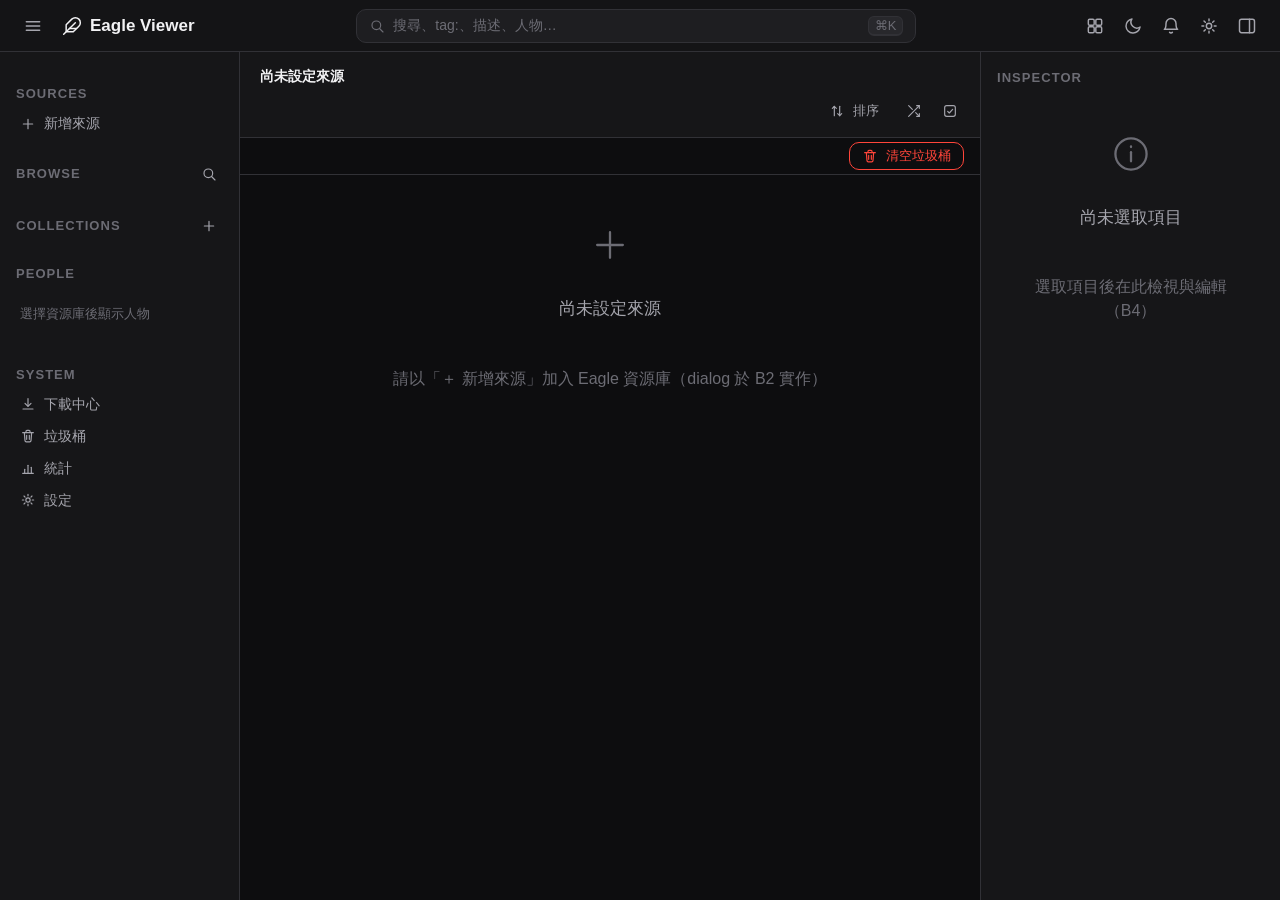
==== commit c93b5550: "update: mobile responsive overhaul; fix: drawer, filter, zoom and picker playback - update: topbar, " ====
--- a/viewer/app/index.html
+++ b/viewer/app/index.html
@@ -341,9 +341,9 @@
       <div class="vc-section">
         <div class="vc-section-label">⟲ AB 循環</div>
         <div class="vc-ab-points">
-          <div class="vc-ab-point"><button class="vc-point-btn" id="vc-btn-a" onclick="_vcSetA()">A</button><input class="vc-a-time vc-ab-editable" id="vc-a-time" type="text" inputmode="decimal" autocomplete="off" spellcheck="false" placeholder="–" title="點擊輸入 A 點（m:ss 或秒）" onfocus="_vcAbSpanFocus(this)" onchange="_vcAbSpanEdit('a',this)" onkeydown="if(event.key==='Enter'){event.preventDefault();this.blur()}"></div>
+          <div class="vc-ab-point"><button class="vc-point-btn" id="vc-btn-a" onclick="_vcSetA()">A</button><span class="vc-a-time vc-ab-editable" id="vc-a-time"contenteditable="true" inputmode="decimal" spellcheck="false"onfocus="_vcAbSpanFocus(this)"onblur="_vcAbSpanEdit('a',this)"onkeydown="if(event.key==='Enter'){event.preventDefault();this.blur()}">–</span></div>
           <span class="vc-ab-sep">→</span>
-          <div class="vc-ab-point"><button class="vc-point-btn" id="vc-btn-b" onclick="_vcSetB()">B</button><input class="vc-b-time vc-ab-editable" id="vc-b-time" type="text" inputmode="decimal" autocomplete="off" spellcheck="false" placeholder="–" title="點擊輸入 B 點（m:ss 或秒）" onfocus="_vcAbSpanFocus(this)" onchange="_vcAbSpanEdit('b',this)" onkeydown="if(event.key==='Enter'){event.preventDefault();this.blur()}"></div>
+          <div class="vc-ab-point"><button class="vc-point-btn" id="vc-btn-b" onclick="_vcSetB()">B</button><span class="vc-b-time vc-ab-editable" id="vc-b-time"contenteditable="true" inputmode="decimal" spellcheck="false"onfocus="_vcAbSpanFocus(this)"onblur="_vcAbSpanEdit('b',this)"onkeydown="if(event.key==='Enter'){event.preventDefault();this.blur()}">–</span></div>
         </div>
         <div class="vc-ab-row">
           <button class="vc-toggle-btn" id="vc-ab-toggle" onclick="_vcToggleAb()">AB 關閉</button>
@@ -359,44 +359,18 @@
 
     <!-- TAB：濾鏡 -->
     <div class="vc-tab-pane" id="vc-pane-filters">
-      <div class="vc-engine-seg" id="vc-engine-seg">
-        <button data-engine="1" onclick="vcSetEngine(1)"><b>v1</b> 舊版</button>
-        <button data-engine="2" onclick="vcSetEngine(2)"><b>v2</b> 新版</button>
-      </div>
-      <!-- 比對原圖：按住＝原圖（Lightroom Mobile／Snapseed 語彙，桌機 \ 鍵）；分割＝左套用右原圖拖曳（Lightroom Y／Resolve wipe）；比對中鎖播放 -->
-      <div class="vc-cmp-row">
-        <button id="vc-cmp-hold-btn" class="vc-toggle-btn" title="按住不放：顯示原圖；放開還原（桌機也可按住 \ 鍵）">👁 按住看原圖</button>
-        <button id="vc-cmp-wipe-btn" class="vc-toggle-btn" onclick="vcCompareWipeToggle()" title="分割比對：左＝套用、右＝原圖，左右拖曳分割線；再按一次結束">⇆ 分割比對</button>
-      </div>
-      <div id="vc-filters-v1">
       <div class="vc-section">
         <div class="vc-section-header">
           <span class="vc-section-label">◐ 色彩調整</span>
           <button class="vc-icon-btn" onclick="vcResetFilters()" title="重置色彩">↺</button>
         </div>
-        <div class="vc-slider-row"><span class="vc-label">亮度</span><input type="range" id="vc-brightness" min="0" max="3" step="0.01" value="1" data-default="1" oninput="_vcFilter('brightness',+this.value)"><span class="vc-val" id="vc-brightness-v">1.00</span></div>
-        <div class="vc-slider-row"><span class="vc-label">對比</span><input type="range" id="vc-contrast" min="0" max="3" step="0.01" value="1" data-default="1" oninput="_vcFilter('contrast',+this.value)"><span class="vc-val" id="vc-contrast-v">1.00</span></div>
-        <div class="vc-slider-row"><span class="vc-label">飽和</span><input type="range" id="vc-saturate" min="0" max="3" step="0.01" value="1" data-default="1" oninput="_vcFilter('saturate',+this.value)"><span class="vc-val" id="vc-saturate-v">1.00</span></div>
+        <div class="vc-slider-row"><span class="vc-label">亮度</span><input type="range" id="vc-brightness" min="0" max="3" step="0.05" value="1"oninput="_vcFilter('brightness',+this.value)"><span class="vc-val" id="vc-brightness-v">1.00</span></div>
+        <div class="vc-slider-row"><span class="vc-label">對比</span><input type="range" id="vc-contrast" min="0" max="3" step="0.05" value="1"oninput="_vcFilter('contrast',+this.value)"><span class="vc-val" id="vc-contrast-v">1.00</span></div>
+        <div class="vc-slider-row"><span class="vc-label">飽和</span><input type="range" id="vc-saturate" min="0" max="3" step="0.05" value="1"oninput="_vcFilter('saturate',+this.value)"><span class="vc-val" id="vc-saturate-v">1.00</span></div>
         <div class="vc-slider-row"><span class="vc-label">色調</span><input type="range" id="vc-hue" min="0" max="360" step="1" value="0"oninput="_vcFilter('hueRotate',+this.value)"><span class="vc-val" id="vc-hue-v">0°</span></div>
         <div class="vc-slider-row"><span class="vc-label">復古</span><input type="range" id="vc-sepia" min="0" max="100" step="1" value="0"oninput="_vcFilter('sepia',+this.value)"><span class="vc-val" id="vc-sepia-v">0%</span></div>
         <div class="vc-slider-row"><span class="vc-label">銳化</span><input type="range" id="vc-sharpness" min="-10" max="10" step="1" value="0"oninput="_vcFilter('sharpness',+this.value)"><span class="vc-val" id="vc-sharpness-v">0</span></div>
       </div>
-      </div><!-- /vc-filters-v1 -->
-      <div id="vc-filters-v2" style="display:none">
-      <div class="vc-section">
-        <div class="vc-section-header">
-          <span class="vc-section-label">◐ 色彩調整（v2）</span>
-          <button class="vc-icon-btn" onclick="vcResetFilters()" title="重置色彩">↺</button>
-        </div>
-        <div class="vc-slider-row"><span class="vc-label">曝光</span><input type="range" id="vc-f2-exposure" min="-100" max="100" step="1" value="0" data-default="0" oninput="vcSetFilter2('exposure',+this.value)"><span class="vc-val" id="vc-f2-exposure-v">+0.00 EV</span></div>
-        <div class="vc-slider-row"><span class="vc-label">對比</span><input type="range" id="vc-f2-contrast" min="-100" max="100" step="1" value="0" data-default="0" oninput="vcSetFilter2('contrast',+this.value)"><span class="vc-val" id="vc-f2-contrast-v">0</span></div>
-        <div class="vc-slider-row"><span class="vc-label">飽和</span><input type="range" id="vc-f2-saturation" min="-100" max="200" step="1" value="0" data-default="0" oninput="vcSetFilter2('saturation',+this.value)"><span class="vc-val" id="vc-f2-saturation-v">0</span></div>
-        <div class="vc-slider-row"><span class="vc-label">活力</span><input type="range" id="vc-f2-vibrance" min="0" max="100" step="1" value="0" data-default="0" disabled title="Phase 3" oninput="vcSetFilter2('vibrance',+this.value)"><span class="vc-val" id="vc-f2-vibrance-v">0</span></div>
-        <div class="vc-slider-row"><span class="vc-label">色相</span><input type="range" id="vc-f2-hueRotate" min="0" max="360" step="1" value="0" data-default="0" oninput="vcSetFilter2('hueRotate',+this.value)"><span class="vc-val" id="vc-f2-hueRotate-v">0°</span></div>
-        <div class="vc-slider-row"><span class="vc-label">復古</span><input type="range" id="vc-f2-sepia" min="0" max="100" step="1" value="0" data-default="0" oninput="vcSetFilter2('sepia',+this.value)"><span class="vc-val" id="vc-f2-sepia-v">0%</span></div>
-        <div class="vc-slider-row"><span class="vc-label">銳化</span><input type="range" id="vc-f2-sharpness" min="-10" max="10" step="1" value="0" data-default="0" oninput="vcSetFilter2('sharpness',+this.value)"><span class="vc-val" id="vc-f2-sharpness-v">0</span></div>
-      </div>
-      </div><!-- /vc-filters-v2 -->
       <!-- 選色（260823 自獨立 tab 併回濾鏡：濾鏡庫同時保存色彩調整＋選色，避免跨頁籤往返） -->
 <div class="vc-section">
         <div class="vc-sel-header-row">
@@ -423,17 +397,16 @@
           </div>
           <div class="vc-sel-color-body">
             <div class="vc-sel-wheel-wrap">
-              <canvas id="vc-sel-wheel" width="440" height="440" aria-label="色環：點或拖曳選色相"></canvas>
+              <canvas id="vc-sel-wheel" width="160" height="160" aria-label="色環：點或拖曳選色相"></canvas>
               <span id="vc-sel-wheel-dot" class="vc-sel-wheel-dot"></span>
             </div>
             <div class="vc-sel-color-inputs">
-              <!-- 色環在上、輸入列在下（Figma／iOS 色彩選擇器窄版面慣例）：HEX 寬欄 + R/G/B 短欄同列，標籤浮於欄位上方 -->
-              <div class="vc-sel-color-fields">
-                <label class="vc-sel-field vc-sel-field-hex"><span>HEX</span><input id="vc-sel-hex" class="vc-input" inputmode="text" maxlength="7" placeholder="#RRGGBB"
-                       onchange="vcSetSelectiveHex(this.value)" onkeydown="if(event.key==='Enter'){this.blur()}"></label>
-                <label class="vc-sel-field"><span>R</span><input id="vc-sel-r" class="vc-input" type="number" min="0" max="255" inputmode="numeric" onchange="_vcSelRgbInput()"></label>
-                <label class="vc-sel-field"><span>G</span><input id="vc-sel-g" class="vc-input" type="number" min="0" max="255" inputmode="numeric" onchange="_vcSelRgbInput()"></label>
-                <label class="vc-sel-field"><span>B</span><input id="vc-sel-b" class="vc-input" type="number" min="0" max="255" inputmode="numeric" onchange="_vcSelRgbInput()"></label>
+              <label>HEX <input id="vc-sel-hex" class="vc-input" inputmode="text" maxlength="7" placeholder="#RRGGBB"
+                     onchange="vcSetSelectiveHex(this.value)" onkeydown="if(event.key==='Enter'){this.blur()}"></label>
+              <div class="vc-sel-rgb-row">
+                <label>R <input id="vc-sel-r" class="vc-input" type="number" min="0" max="255" inputmode="numeric" onchange="_vcSelRgbInput()"></label>
+                <label>G <input id="vc-sel-g" class="vc-input" type="number" min="0" max="255" inputmode="numeric" onchange="_vcSelRgbInput()"></label>
+                <label>B <input id="vc-sel-b" class="vc-input" type="number" min="0" max="255" inputmode="numeric" onchange="_vcSelRgbInput()"></label>
               </div>
               <p class="vc-sel-color-note">灰階（飽和度 &lt;20%）自動改為「明度選取」；選色無透明度概念（遮罩強度由「選色寬度」控制）。</p>
               <button class="vc-toggle-btn vc-sel-clear-btn" onclick="vcClearSelectiveColor();vcToggleColorPopover(false)">清除取色</button>
@@ -449,48 +422,17 @@
           <div class="vc-slider-row"><span class="vc-label">飽和</span><input type="range" id="vc-sel-saturate" min="-1" max="1" step="0.05" value="0"oninput="vcSetSelectiveHue('saturate',+this.value)"><span class="vc-val" id="vc-sel-saturate-v">0.00</span></div>
           <div class="vc-slider-row"><span class="vc-label">復古</span><input type="range" id="vc-sel-sepia" min="0" max="1" step="0.05" value="0"oninput="vcSetSelectiveHue('sepia',+this.value)"><span class="vc-val" id="vc-sel-sepia-v">0.00</span></div>
         </div>
-        <div id="vc-sel-deltas-v2" style="display:none">
-          <div class="vc-sel-deltas-title">調整選取色彩（v2）</div>
-          <div class="vc-engine-seg" id="vc-sel2-mode-seg">
-            <button data-mode="offset" onclick="vcSetSel2('mode','offset')">位移</button>
-            <button data-mode="set" onclick="vcSetSel2('mode','set')">目標色</button>
-          </div>
-            <div class="vc-slider-row"><span class="vc-label">選色寬度</span><input type="range" id="vc-sel2-hw" min="0" max="180" step="1" value="30" data-default="30" title="以選取色為中心的色相容差（±度）" oninput="vcSetSel2('qual.hW',+this.value)"><span class="vc-val" id="vc-sel2-hw-v">30</span></div>
-            <div class="vc-slider-row"><span class="vc-label">邊緣羽化</span><input type="range" id="vc-sel2-hsoft" min="0" max="60" step="1" value="6" data-default="6" oninput="vcSetSel2('qual.hSoft',+this.value)"><span class="vc-val" id="vc-sel2-hsoft-v">6</span></div>
-          <div id="vc-sel2-target-row" style="display:none">
-            <div class="vc-sel-eyedropper-row">
-              <button id="vc-sel2-tgt-swatch" class="vc-sel-swatch" title="目標色"></button>
-              <input id="vc-sel2-tgt-hex" class="vc-input vc-sel2-tgt-hex" inputmode="text" maxlength="7" placeholder="#RRGGBB" onchange="vcSetSel2('target.hex',this.value)">
-            </div>
-            <button class="vc-toggle-btn vc-sel2-tgt-pick-btn" onclick="vcStartEyedropper('target')">🎯 取色筆從畫面選目標色</button>
-            <div class="vc-slider-row"><span class="vc-label">強度</span><input type="range" id="vc-sel2-strength" min="0" max="100" step="1" value="100" data-default="100" oninput="vcSetSel2('target.strength',+this.value)"><span class="vc-val" id="vc-sel2-strength-v">100</span></div>
-            <div class="vc-slider-row"><span class="vc-label">明度保留</span><input type="range" id="vc-sel2-keepl" min="0" max="100" step="1" value="100" data-default="100" oninput="vcSetSel2('target.keepL',+this.value)"><span class="vc-val" id="vc-sel2-keepl-v">100</span></div>
-          </div>
-          <div id="vc-sel2-offset-row" style="display:none">
-            <div class="vc-slider-row"><span class="vc-label">色調</span><input type="range" id="vc-sel2-dh" min="-180" max="180" step="1" value="0" data-default="0" oninput="vcSetSel2('dH',+this.value)"><span class="vc-val" id="vc-sel2-dh-v">0°</span></div>
-            <div class="vc-slider-row"><span class="vc-label">彩度</span><input type="range" id="vc-sel2-dc" min="-100" max="100" step="1" value="0" data-default="0" oninput="vcSetSel2('dC',+this.value)"><span class="vc-val" id="vc-sel2-dc-v">0</span></div>
-            <div class="vc-slider-row"><span class="vc-label">亮度</span><input type="range" id="vc-sel2-dl" min="-100" max="100" step="1" value="0" data-default="0" oninput="vcSetSel2('dL',+this.value)"><span class="vc-val" id="vc-sel2-dl-v">0</span></div>
-          </div>
-          <div class="vc-slider-row"><span class="vc-label">對比</span><input type="range" id="vc-sel2-contrast" min="-100" max="100" step="1" value="0" data-default="0" oninput="vcSetSel2('contrast',+this.value)"><span class="vc-val" id="vc-sel2-contrast-v">0</span></div>
-          <div class="vc-slider-row"><span class="vc-label">活力</span><input type="range" id="vc-sel2-vibrance" min="0" max="100" step="1" value="0" data-default="0" oninput="vcSetSel2('vibrance',+this.value)"><span class="vc-val" id="vc-sel2-vibrance-v">0</span></div>
-          <div class="vc-slider-row"><span class="vc-label">復古</span><input type="range" id="vc-sel2-sepia" min="0" max="100" step="1" value="0" data-default="0" oninput="vcSetSel2('sepia',+this.value)"><span class="vc-val" id="vc-sel2-sepia-v">0</span></div>
-          <details class="vc-section">
-            <summary>進階選取範圍（飽和／明度）</summary>
-            <div class="vc-slider-row"><span class="vc-label">飽和中心</span><input type="range" id="vc-sel2-sc" min="0" max="100" step="1" value="50" data-default="50" oninput="vcSetSel2('qual.sC',+this.value)"><span class="vc-val" id="vc-sel2-sc-v">50</span></div>
-            <div class="vc-slider-row"><span class="vc-label">飽和半寬</span><input type="range" id="vc-sel2-sw" min="0" max="100" step="1" value="50" data-default="50" oninput="vcSetSel2('qual.sW',+this.value)"><span class="vc-val" id="vc-sel2-sw-v">50</span></div>
-            <div class="vc-slider-row"><span class="vc-label">飽和羽化</span><input type="range" id="vc-sel2-ssoft" min="0" max="100" step="1" value="10" data-default="10" oninput="vcSetSel2('qual.sSoft',+this.value)"><span class="vc-val" id="vc-sel2-ssoft-v">10</span></div>
-            <div class="vc-slider-row"><span class="vc-label">明度中心</span><input type="range" id="vc-sel2-lc" min="0" max="100" step="1" value="50" data-default="50" oninput="vcSetSel2('qual.lC',+this.value)"><span class="vc-val" id="vc-sel2-lc-v">50</span></div>
-            <div class="vc-slider-row"><span class="vc-label">明度半寬</span><input type="range" id="vc-sel2-lw" min="0" max="100" step="1" value="50" data-default="50" oninput="vcSetSel2('qual.lW',+this.value)"><span class="vc-val" id="vc-sel2-lw-v">50</span></div>
-            <div class="vc-slider-row"><span class="vc-label">明度羽化</span><input type="range" id="vc-sel2-lsoft" min="0" max="100" step="1" value="10" data-default="10" oninput="vcSetSel2('qual.lSoft',+this.value)"><span class="vc-val" id="vc-sel2-lsoft-v">10</span></div>
-          </details>
-        </div>
         <!-- 選色時段（直接在此輸入／以目前位置設定；「套用目前 AB」只是快捷） -->
         <div class="vc-sel-ab-row" id="vc-sel-ab-row" style="display:none">
           <span class="vc-label">⏱ 時段</span>
           <button class="vc-point-btn vc-sel-ab-now" title="以目前播放位置設為起點" onclick="_vcSelAbNow('start')">A</button>
-          <input class="vc-ab-editable vc-sel-ab-time" id="vc-sel-ab-start" type="text" inputmode="decimal" autocomplete="off" spellcheck="false" placeholder="–" title="點擊輸入起點（m:ss 或秒）" onfocus="_vcAbSpanFocus(this)" onchange="_vcSelAbEdit('start',this)" onkeydown="if(event.key==='Enter'){event.preventDefault();this.blur()}">
+          <span class="vc-ab-editable vc-sel-ab-time" id="vc-sel-ab-start" contenteditable="true" inputmode="decimal" spellcheck="false"
+                title="點擊輸入起點（m:ss 或秒）" onfocus="_vcAbSpanFocus(this)" onblur="_vcSelAbEdit('start',this)"
+                onkeydown="if(event.key==='Enter'){event.preventDefault();this.blur()}">–</span>
           <span class="vc-ab-sep">→</span>
-          <input class="vc-ab-editable vc-sel-ab-time" id="vc-sel-ab-end" type="text" inputmode="decimal" autocomplete="off" spellcheck="false" placeholder="–" title="點擊輸入終點（m:ss 或秒）" onfocus="_vcAbSpanFocus(this)" onchange="_vcSelAbEdit('end',this)" onkeydown="if(event.key==='Enter'){event.preventDefault();this.blur()}">
+          <span class="vc-ab-editable vc-sel-ab-time" id="vc-sel-ab-end" contenteditable="true" inputmode="decimal" spellcheck="false"
+                title="點擊輸入終點（m:ss 或秒）" onfocus="_vcAbSpanFocus(this)" onblur="_vcSelAbEdit('end',this)"
+                onkeydown="if(event.key==='Enter'){event.preventDefault();this.blur()}">–</span>
           <button class="vc-point-btn vc-sel-ab-now" title="以目前播放位置設為終點" onclick="_vcSelAbNow('end')">B</button>
           <button class="vc-icon-btn" id="vc-sel-bind-ab-btn" onclick="vcBindAbToSelective()"
                   title="快捷：套用播放頁籤目前的 A/B 時段" style="display:none">⟲</button>
@@ -507,11 +449,6 @@
         <div class="vc-section-label">🔖 濾鏡庫</div>
         <div id="vc-filter-presets"></div>
       </div>
-      <details class="vc-section" ontoggle="if(this.open) vcRenderBackupList()">
-        <summary>🗄 備份與還原</summary>
-        <button class="vc-text-btn" onclick="vcBackupNowUI()">立即備份</button>
-        <div id="vc-backup-list"></div>
-      </details>
     </div><!-- /vc-pane-filters -->
 
     
--- a/viewer/app/css/tokens.css
+++ b/viewer/app/css/tokens.css
@@ -33,9 +33,9 @@
 }
 
 :root {
-  /* 字階（body 16px；現行 18px 降一級換資訊密度） */
-  --fs-xs: 12px; --fs-sm: 13px; --fs-base: 15px; --fs-md: 16px;
-  --fs-lg: 18px; --fs-xl: 22px; --fs-2xl: 28px;
+  /* 字階：桌面（≥768px）放大一級（260823 使用者回饋：桌面字太小）；手機維持原階（下方斷點） */
+  --fs-xs: 13px; --fs-sm: 14px; --fs-base: 16px; --fs-md: 17px;
+  --fs-lg: 20px; --fs-xl: 24px; --fs-2xl: 30px;
   --lh: 1.5; --lh-tight: 1.25;
   /* 間距（4px 基準） */
   --sp-1: 4px; --sp-2: 8px; --sp-3: 12px; --sp-4: 16px;
@@ -54,6 +54,13 @@
 }
 
 /* 減少動態偏好：動效歸零 */
+@media (max-width: 767px) {
+  :root {
+    --fs-xs: 12px; --fs-sm: 13px; --fs-base: 15px; --fs-md: 16px;
+    --fs-lg: 18px; --fs-xl: 22px; --fs-2xl: 28px;
+  }
+}
+
 @media (prefers-reduced-motion: reduce) {
   :root { --dur-fast: 0ms; --dur: 0ms; --dur-slow: 0ms; }
 }
--- a/viewer/app/css/layout.css
+++ b/viewer/app/css/layout.css
@@ -7,6 +7,10 @@
 *, *::before, *::after { box-sizing: border-box; }
 
 html, body { height: 100%; }
+/* 手機觸控體驗：移除預設藍色點擊高亮；禁止下拉整頁橡皮筋／瀏覽器重新整理（各捲動容器自行 contain） */
+html, body { -webkit-tap-highlight-color: transparent; overscroll-behavior-y: none; }
+.ibar-short { display: none; }
+@media (max-width: 767px) { .ibar-short { display: inline; } }
 
 body {
   margin: 0;
@@ -146,6 +150,8 @@
   flex-wrap: wrap;
 }
 .toolbar-row .spacer { flex: 1; }
+/* hidden 屬性優先於 display:flex（系統頁/垃圾桶/虛擬視圖隱藏篩選鏈，B5） */
+.toolbar-row[hidden], .ibar[hidden] { display: none; }
 
 .ibar {
   display: flex;
@@ -277,12 +283,14 @@
   .shell { grid-template-areas: "content . ."; }
   .content { grid-column: 1; }
 
-  /* 左抽屜：85vw overlay */
-  .sidebar {
+  /* 左抽屜：85vw overlay（.sidebar.open 一併指定，蓋過 1279 斷點的 rail 寬度規則） */
+  .sidebar, .sidebar.open {
     position: fixed;
     top: 52px; bottom: 0; left: 0;
-    width: 85vw;
+    width: min(85vw, 340px);
     max-width: 340px;
+    padding-bottom: env(safe-area-inset-bottom, 0px);
+    overscroll-behavior: contain;
     transform: translateX(-100%);
     transition: transform var(--dur) var(--ease-out);
     z-index: var(--z-drawer);
@@ -296,7 +304,7 @@
     position: fixed;
     left: 0; right: 0; bottom: 0; top: auto;
     width: auto;
-    height: 55vh;
+    height: 55dvh;
     border-left: none;
     border-top: 1px solid var(--border);
     border-radius: var(--r-lg) var(--r-lg) 0 0;
@@ -305,11 +313,42 @@
     z-index: var(--z-sheet);
   }
   .inspector.open { transform: translateY(0); }
-  .inspector.sheet-40 { height: 40vh; }
-  .inspector.sheet-55 { height: 55vh; }
-  .inspector.sheet-80 { height: 80vh; }
+  .inspector.sheet-40 { height: 40dvh; }
+  .inspector.sheet-55 { height: 55dvh; }
+  .inspector.sheet-80 { height: 80dvh; }
 
   .pgrid { grid-template-columns: repeat(2, 1fr); }
-  .toolbar-row { flex-wrap: nowrap; overflow-x: auto; scrollbar-width: none; }
+
+  /* ── 手機工具列精簡：佔高從 ~4 列壓到 2 列（麵包屑 + chip rail）──
+     1) padding/gap 收斂、麵包屑單行捲動、ibar 壓扁
+     2) chip rail 單列橫捲（content.css），排序鈕只留 icon
+     3) 向下捲動自動收起（Material top app bar scroll 行為，.toolbar-collapsed 由 grid.js 切換） */
+  .toolbar { gap: var(--sp-1); padding: var(--sp-1) var(--sp-2); transition: max-height var(--dur) var(--ease), padding var(--dur) var(--ease), opacity var(--dur); max-height: 120px; overflow: hidden; }
+  .toolbar.toolbar-collapsed { max-height: 0; padding-top: 0; padding-bottom: 0; opacity: 0; border-bottom-width: 0; }
+  .toolbar-row { flex-wrap: nowrap; gap: var(--sp-1); min-width: 0; }
+  .toolbar-row .breadcrumb { flex-wrap: nowrap; overflow-x: auto; scrollbar-width: none; white-space: nowrap; font-size: var(--fs-xs); min-width: 0; }
+  .toolbar-row .breadcrumb::-webkit-scrollbar { display: none; }
+  #toolbar-controls .btn { flex-shrink: 0; }
+  #toolbar-controls .spacer { display: none; }
+  #btn-sort span { display: none; }
+  .ibar { padding: 2px var(--sp-2); font-size: var(--fs-xs); gap: var(--sp-2);
+          flex-wrap: nowrap; overflow-x: auto; white-space: nowrap; scrollbar-width: none; }
+  .ibar::-webkit-scrollbar { display: none; }
+  .ibar > * { flex-shrink: 0; }
+  #btn-trash-empty span { display: none; }   /* 手機 icon-only */
+  .ibar .ibar-long { display: none; }         /* 手機精簡：「n / total」「‹ 2/5 ›」 */
+  .ibar .seed-btn { min-width: 32px; min-height: 32px; }
+
+  /* ── 觸控目標 ≥ 44px（iOS HIG / Material）──────────────────────── */
+  .topbar button, .tabbar button, .tabbar a { min-width: 44px; min-height: 44px; }
+  .sidebar .side-row, .sidebar .tree-item { min-height: 44px; }
+  #toolbar-controls .btn { min-width: 40px; height: 40px; }
+  #filter-chips .chip { min-height: 36px; }
   .topbar .searchbox .kbd-hint { display: none; }
-}
+
+  /* 手機頂列精簡（spec §6.3 ①：☰ 搜尋 🔔 + Inspector）；
+     密度/主題/設定移往設定頁與「⋯ 更多」 */
+  .topbar { gap: var(--sp-2); padding: 0 var(--sp-2); }
+  .topbar .logo span { display: none; }
+  #btn-density, #btn-theme, #btn-settings { display: none; }
+}
--- a/viewer/app/css/content.css
+++ b/viewer/app/css/content.css
@@ -139,6 +139,7 @@
 
 /* ── chips 列 ──────────────────────────────────────────────────────── */
 
+#filter-chips { display: flex; gap: var(--sp-2); flex-wrap: wrap; min-width: 0; }
 #filter-chips .chip { border: 1px solid var(--border); background: var(--tag-bg); }
 #filter-chips .chip.active,
 #filter-chips .chip.chip-filter {
@@ -220,6 +221,13 @@
   overflow: hidden;
 }
 
+.palette-close {
+  display: none;            /* 手機顯示（content.css 767 斷點）；桌面以 Esc／點 backdrop 關閉 */
+  align-items: center; justify-content: center;
+  width: 44px; height: 44px; flex-shrink: 0;
+  border: 0; background: transparent; color: var(--text2); cursor: pointer; border-radius: var(--r-sm);
+}
+.palette-close:active { background: var(--bg3); }
 .palette-input-row {
   display: flex; align-items: center; flex-wrap: wrap;
   gap: var(--sp-2);
@@ -293,9 +301,22 @@
 .insp-note { color: var(--text3); font-size: var(--fs-xs); }
 .insp-tags { display: flex; flex-wrap: wrap; gap: var(--sp-1); margin: var(--sp-2) 0; }
 
-/* 手機：chips 列橫向捲動（不換行） */
+/* 手機：chips 列橫向捲動（不換行；業界慣例 Google Photos／Pinterest 單列 chip rail） */
 @media (max-width: 767px) {
-  #filter-chips { flex-wrap: nowrap; overflow-x: auto; scrollbar-width: none; }
+  .palette-modes { overflow-x: auto; flex-wrap: nowrap; scrollbar-width: none; padding-bottom: 6px; overscroll-behavior-x: contain; }
+  .palette-modes::-webkit-scrollbar { display: none; }
+  .palette-modes .mode-chip { flex: 0 0 auto; min-height: 36px; }
+  .palette-foot { display: none; }
+  .palette-input-row { padding-left: max(8px, env(safe-area-inset-left)); }
+  .palette-sugs { overscroll-behavior: contain; }
+  .palette-close { display: inline-flex; }
+  #filter-chips {
+    flex: 1 1 0; flex-wrap: nowrap; overflow-x: auto; scrollbar-width: none;
+    -webkit-overflow-scrolling: touch; overscroll-behavior-x: contain;
+    scroll-snap-type: x proximity; padding-bottom: 2px;
+  }
+  #filter-chips::-webkit-scrollbar { display: none; }
+  #filter-chips .chip { flex-shrink: 0; scroll-snap-align: start; white-space: nowrap; }
   .palette-backdrop { padding-top: 0; }
   .palette { width: 100vw; max-height: 100dvh; height: 100dvh; border-radius: 0; }
 }
--- a/viewer/css/video-controls.css
+++ b/viewer/css/video-controls.css
@@ -179,14 +179,7 @@
 .vc-ab-editable {
   cursor: text; border-radius: 4px; padding: 1px 3px;
   outline: none; transition: background .15s, color .15s;
-  /* <input>：覆蓋面板 user-select:none，手機可聚焦輸入；外觀仍像可點文字 */
-  -webkit-user-select: text; user-select: text;
-  background: rgba(255,255,255,.06); border: 1px dashed rgba(255,255,255,.22);
-  color: inherit; font: inherit; font-variant-numeric: tabular-nums;
-  width: 58px; text-align: center; -webkit-appearance: none; appearance: none;
-  min-height: 28px;   /* 觸控目標 */
-}
-.vc-ab-editable::placeholder { color: rgba(255,255,255,.45); }
+}
 .vc-ab-editable:hover  { background: rgba(255,255,255,.08); color: rgba(255,255,255,.8); }
 .vc-ab-editable:focus  { background: rgba(255,255,255,.13); color: #fff; }
 
@@ -286,7 +279,7 @@
 }
 .vc-sel-ab-row .vc-label { width: auto; margin-right: 2px; }
 .vc-sel-ab-time {
-  min-width: 44px; width: 62px; text-align: center; padding: 2px 6px; border-radius: 6px;
+  min-width: 44px; text-align: center; padding: 2px 6px; border-radius: 6px;
   background: rgba(255,255,255,.08); font-variant-numeric: tabular-nums; font-size: 13px;
 }
 .vc-sel-ab-time:focus { outline: 1px solid #007aff; background: rgba(0,0,0,.35); }
@@ -328,19 +321,6 @@
   width: 26px; flex-shrink: 0; font-size: 13px;
   background: none; opacity: 0; transition: opacity .15s;
 }
-.vc-ab-seq-btn {
-  flex: 0 0 auto; min-width: 26px; height: 26px; padding: 0 4px; border-radius: 6px;
-  border: 1px solid rgba(255,255,255,.22); background: transparent; color: rgba(255,255,255,.6);
-  font-size: 13px; cursor: pointer; margin-right: 4px;
-}
-.vc-ab-seq-btn:hover { border-color: rgba(255,255,255,.45); color: #fff; }
-.vc-ab-seq-btn.vc-on  { border-color: #007aff; background: rgba(0,122,255,.18); color: #4da3ff; font-weight: 700; }
-.vc-ab-seq-bar {
-  display: flex; align-items: center; gap: 6px; margin: 4px 0 8px; padding: 6px 8px; border-radius: 8px;
-  background: rgba(255,255,255,.06); font-size: 12px; color: rgba(255,255,255,.75); line-height: 1.4;
-}
-.vc-ab-seq-bar span { flex: 1; min-width: 0; }
-.vc-ab-seq-bar.vc-on { background: rgba(0,122,255,.15); color: #cfe5ff; }
 .vc-preset-row:hover .vc-preset-edit,
 .vc-preset-row:hover .vc-preset-del,
 .vc-preset-row:hover .vc-preset-overwrite { opacity: 1; }
@@ -523,12 +503,10 @@
   .vc-sel-chips-row     { gap: 12px; }
   .vc-sel-swatch        { width: 40px; height: 40px; }
   .vc-sel-eyedropper-row { gap: 12px; }
-  .vc-sel-wheel-wrap    { width: 220px; height: 220px; }                     /* 手機：同版面，色環更大 */
-  .vc-sel-field > span  { font-size: 12.5px; }
-  .vc-sel-field .vc-input { padding: 11px 8px; font-size: 16px; }           /* iOS 防自動縮放 + 觸控目標 */
-  .vc-sel-color-mode    { font-size: 14px; }
-  .vc-sel-color-note    { font-size: 13px; }
-  .vc-sel-color-inputs .vc-sel-clear-btn { font-size: 15px; min-height: 44px; }
+  .vc-sel-color-body    { flex-direction: column; align-items: center; }
+  .vc-sel-wheel-wrap    { width: 200px; height: 200px; }
+  .vc-sel-color-inputs  { width: 100%; }
+  .vc-sel-color-inputs .vc-input { padding: 10px; font-size: 16px; }   /* iOS 防自動縮放 */
   .vc-sel-color-inputs .vc-sel-clear-btn { align-self: stretch; min-height: 40px; }
   .vc-sel-ab-row        { flex-wrap: wrap; }
   .vc-sel-play-range-btn { flex-basis: 100%; margin-left: 0; min-height: 40px; }
@@ -703,39 +681,33 @@
 .vc-sel-swatch-empty { background: repeating-conic-gradient(#555 0 25%, #333 0 50%) 0 0 / 10px 10px !important; }
 .vc-sel-rm-btn:hover { color: #ff453a; }
 
-/* 顏色圓盤 popover（chain：面板 310px → 色環≥170px → 右側放不下三欄 → 業界窄版面慣例：色環在上置中、輸入列在下） */
+/* 顏色圓盤 popover */
 .vc-sel-color-pop {
-  margin: 0 0 10px; padding: 12px; border-radius: 12px;
+  margin: 0 0 10px; padding: 10px; border-radius: 10px;
   background: rgba(30,30,34,.98); border: 1px solid rgba(255,255,255,.12);
   box-shadow: 0 8px 24px rgba(0,0,0,.45);
 }
 .vc-sel-color-pop[hidden] { display: none; }
-.vc-sel-color-top { display: flex; align-items: center; gap: 8px; margin-bottom: 10px; }
-.vc-sel-color-prev { width: 26px; height: 26px; border-radius: 7px; border: 1px solid rgba(255,255,255,.25); flex-shrink: 0; }
-.vc-sel-color-mode { flex: 1; font-size: 13px; color: rgba(255,255,255,.75); }
-.vc-sel-color-body { display: flex; flex-direction: column; align-items: center; gap: 12px; }
-.vc-sel-wheel-wrap { position: relative; width: 176px; height: 176px; flex-shrink: 0; touch-action: none; }
+.vc-sel-color-top { display: flex; align-items: center; gap: 8px; margin-bottom: 8px; }
+.vc-sel-color-prev { width: 22px; height: 22px; border-radius: 6px; border: 1px solid rgba(255,255,255,.25); flex-shrink: 0; }
+.vc-sel-color-mode { flex: 1; font-size: 12px; color: rgba(255,255,255,.7); }
+.vc-sel-color-body { display: flex; gap: 12px; align-items: flex-start; }
+.vc-sel-wheel-wrap { position: relative; width: 160px; height: 160px; flex-shrink: 0; touch-action: none; }
 .vc-sel-wheel-wrap canvas { width: 100%; height: 100%; display: block; cursor: crosshair; border-radius: 50%; }
 .vc-sel-wheel-dot {
-  position: absolute; width: 16px; height: 16px; border-radius: 50%; pointer-events: none;
+  position: absolute; width: 14px; height: 14px; border-radius: 50%; pointer-events: none;
   border: 2px solid #fff; box-shadow: 0 0 0 1px rgba(0,0,0,.6); transform: translate(-50%, -50%);
 }
-.vc-sel-color-inputs { width: 100%; display: flex; flex-direction: column; gap: 10px; min-width: 0; }
-/* 輸入列：HEX 寬欄(2fr) + R/G/B 各 1fr，標籤浮於欄位上方（Figma 慣例） */
-.vc-sel-color-fields { display: grid; grid-template-columns: 2.2fr 1fr 1fr 1fr; gap: 6px; width: 100%; }
-.vc-sel-field { display: flex; flex-direction: column; gap: 3px; min-width: 0; }
-.vc-sel-field > span { font-size: 11px; letter-spacing: .04em; color: rgba(255,255,255,.5); padding-left: 2px; }
-.vc-sel-field .vc-input {
-  width: 100%; min-width: 0; padding: 7px 6px; font-size: 14px; border-radius: 7px; text-align: center;
+.vc-sel-color-inputs { flex: 1; display: flex; flex-direction: column; gap: 8px; min-width: 0; }
+.vc-sel-color-inputs label { display: flex; align-items: center; gap: 6px; font-size: 12px; color: rgba(255,255,255,.7); }
+.vc-sel-color-inputs .vc-input {
+  flex: 1; min-width: 0; width: 100%; padding: 6px 8px; font-size: 13px; border-radius: 6px;
   background: rgba(255,255,255,.08); border: 1px solid rgba(255,255,255,.15); color: #fff; font-variant-numeric: tabular-nums;
 }
-.vc-sel-field-hex .vc-input { text-align: left; padding-left: 8px; font-family: ui-monospace, SFMono-Regular, Menlo, Consolas, monospace; letter-spacing: .02em; }
-.vc-sel-field .vc-input:focus { outline: none; border-color: #007aff; background: rgba(0,122,255,.12); }
-.vc-sel-field input[type=number] { -moz-appearance: textfield; appearance: textfield; }
-.vc-sel-field input[type=number]::-webkit-outer-spin-button,
-.vc-sel-field input[type=number]::-webkit-inner-spin-button { -webkit-appearance: none; margin: 0; }
-.vc-sel-color-note { margin: 0; font-size: 12px; line-height: 1.5; color: rgba(255,255,255,.5); }
-.vc-sel-color-inputs .vc-sel-clear-btn { align-self: stretch; font-size: 13px; padding: 7px 10px; min-height: 34px; }
+.vc-sel-rgb-row { display: flex; gap: 6px; }
+.vc-sel-rgb-row label { flex: 1; }
+.vc-sel-color-note { margin: 0; font-size: 11px; line-height: 1.4; color: rgba(255,255,255,.45); }
+.vc-sel-color-inputs .vc-sel-clear-btn { align-self: flex-start; font-size: 12px; padding: 4px 10px; }
 @keyframes vc-swatch-flash {
   0%   { box-shadow: 0 0 0 0 rgba(255,255,255,.8); transform: scale(1); }
   50%  { box-shadow: 0 0 0 6px rgba(255,255,255,0); transform: scale(1.2); }
@@ -759,82 +731,3 @@
 /* 資訊 tab：文字可選取／可複製（面板整體 user-select:none 的例外；按鈕仍不可選） */
 #vc-pane-info { user-select: text; -webkit-user-select: text; cursor: auto; }
 #vc-pane-info button, #vc-pane-info .btn { user-select: none; -webkit-user-select: none; }
-
-/* ── Engine 2 segmented（iOS 式：膠囊底、等寬、選中填色）；選色模式位移/目標色共用 ── */
-.vc-engine-seg {
-  display: flex; align-items: center; gap: 3px;
-  margin: 2px 0 12px; padding: 3px; border-radius: 11px;
-  background: rgba(255,255,255,.08); border: 1px solid rgba(255,255,255,.06);
-}
-#vc-panel .vc-engine-seg button, .vc-engine-seg button {   /* 特異度高於 app/css/viewer.css 的 #vc-panel button reset */
-  flex: 1 1 0; min-width: 0; height: 32px; padding: 0 10px; border-radius: 9px; border: none; cursor: pointer;
-  background: transparent; color: rgba(255,255,255,.6);
-  font-size: 13px; font-weight: 500; letter-spacing: .01em; white-space: nowrap;
-  transition: background .15s, color .15s, box-shadow .15s;
-}
-#vc-panel .vc-engine-seg button b, .vc-engine-seg button b { font-weight: 800; margin-right: 3px; }
-#vc-panel .vc-engine-seg button.active, .vc-engine-seg button.active {
-  background: #007aff; color: #fff; box-shadow: 0 1px 4px rgba(0,0,0,.35);
-}
-#vc-panel .vc-engine-seg button:hover:not(.active), .vc-engine-seg button:hover:not(.active) { background: rgba(255,255,255,.1); color: rgba(255,255,255,.85); }
-#vc-engine-src { display: block; margin: -6px 2px 10px; font-size: 11px; color: rgba(255,255,255,.4); text-align: right; }
-#vc-sel2-mode-seg { margin: 4px 0 10px; }
-#vc-sel-deltas-v2 details.vc-section { padding: 4px 0 0; border-bottom: none; }
-#vc-sel-deltas-v2 details.vc-section summary { padding: 6px 0; margin-bottom: 6px; }
-#vc-filters-v2 .vc-slider-row, #vc-sel-deltas-v2 .vc-slider-row { margin-bottom: 10px; }
-/* v2 區塊：四字標籤（明度保留／色相寬度…）需較寬標籤欄；EV 數值欄加寬防折行 */
-#vc-filters-v2 .vc-label, #vc-sel-deltas-v2 .vc-label { width: 58px; white-space: nowrap; }
-#vc-filters-v2 .vc-val,   #vc-sel-deltas-v2 .vc-val   { width: 62px; white-space: nowrap; }
-.vc-sel2-tgt-hex { flex: 1; min-width: 0; font-family: ui-monospace, SFMono-Regular, Menlo, Consolas, monospace; }
-.vc-sel2-tgt-pick-btn { width: 100%; margin: 6px 0 10px; font-size: 13px; min-height: 32px; }
-@media (max-width: 768px) { .vc-sel2-tgt-pick-btn { min-height: 44px; font-size: 15px; } }
-
-/* generic .vc-input（v2 目標色 HEX 輸入等，未包在 .vc-sel-field 內時） */
-.vc-input {
-  background: rgba(255,255,255,.08); border: 1px solid rgba(255,255,255,.14);
-  border-radius: 8px; color: #fff; font: inherit;
-  padding: 6px 8px; min-height: 32px;
-}
-.vc-input:focus { outline: none; border-color: #007aff; background: rgba(0,122,255,.12); }
-
-/* 備份與還原清單 */
-.vc-backup-item {
-  display: flex; align-items: center; gap: 8px;
-  padding: 8px 0; border-bottom: 1px solid rgba(255,255,255,.06);
-  font-size: 12px; color: rgba(255,255,255,.7);
-}
-.vc-backup-item span:first-child { flex: 1; word-break: break-all; }
-.vc-backup-item span:nth-child(2) { color: rgba(255,255,255,.4); white-space: nowrap; }
-
-/* <details> 摺疊區（選取範圍／備份與還原）共用 summary 樣式 */
-#vc-pane-filters details.vc-section summary {
-  cursor: pointer; font-size: 12px; color: rgba(255,255,255,.55);
-  padding: 6px 0; list-style: none;
-}
-#vc-pane-filters details.vc-section summary::-webkit-details-marker { display: none; }
-
-@media (max-width: 768px) {
-  #vc-panel .vc-engine-seg button, .vc-engine-seg button { height: 40px; font-size: 14px; padding: 0 14px; }
-  #vc-pane-filters details.vc-section summary { min-height: 40px; display: flex; align-items: center; }
-}
-
-/* ── 比對原圖（vc-compare.js）── */
-.vc-cmp-row { display: flex; gap: 8px; margin: -4px 0 12px; }
-.vc-cmp-row .vc-toggle-btn { flex: 1 1 0; min-height: 34px; font-size: 13px; user-select: none; -webkit-user-select: none; touch-action: manipulation; }
-@media (max-width: 768px) { .vc-cmp-row .vc-toggle-btn { min-height: 44px; font-size: 15px; } }
-.vc-cmp { position: absolute; z-index: 3; pointer-events: none; overflow: hidden; }
-.vc-cmp-clone { position: absolute; inset: 0; width: 100%; height: 100%; object-fit: fill; display: block; pointer-events: none; }
-.vc-cmp-line {
-  position: absolute; top: 0; bottom: 0; width: 0; border-left: 2px solid rgba(255,255,255,.95);
-  box-shadow: 0 0 0 1px rgba(0,0,0,.45), 0 0 12px rgba(0,0,0,.5); transform: translateX(-1px);
-}
-.vc-cmp-handle {
-  position: absolute; top: 50%; left: 50%; transform: translate(-50%, -50%);
-  width: 40px; height: 40px; border-radius: 50%; display: flex; align-items: center; justify-content: center;
-  background: rgba(20,20,24,.85); color: #fff; font-size: 18px; border: 2px solid #fff; box-shadow: 0 2px 10px rgba(0,0,0,.5);
-}
-.vc-cmp-lbl {
-  position: absolute; top: 10px; padding: 3px 8px; border-radius: 6px; font-size: 12px; font-weight: 600;
-  background: rgba(0,0,0,.55); color: #fff; letter-spacing: .03em;
-}
-.vc-cmp-lbl-a { left: 10px; } .vc-cmp-lbl-b { right: 10px; }
--- a/viewer/app/css/viewer.css
+++ b/viewer/app/css/viewer.css
@@ -35,6 +35,8 @@
   width: auto; height: auto; display: block;
   transform-origin: center center;
 }
+/* 書籤縮圖：放大填滿舞台（同影片 contain 行為） */
+.uv-zoom img.uv-fit { width: 100%; height: 100%; object-fit: contain; cursor: pointer; }
 
 /* ── Topbar（毛玻璃漸層，3s 自動隱藏） ── */
 .uv-topbar {
@@ -72,6 +74,17 @@
 .uv-pill { border: 1px solid #46464c; border-radius: var(--r-full); }
 a.uv-btn { text-decoration: none; }
 
+/* ── 橫拖 seek 指示（手機；拖曳中顯示 ±秒數 · 目標/總長） ── */
+.uv-seek-hint {
+  position: absolute; left: 50%; top: 42%; transform: translate(-50%, -50%);
+  padding: 10px 18px; border-radius: var(--r-full);
+  background: rgba(10,10,12,.72); color: #fff; font-size: 18px; font-weight: 600;
+  font-variant-numeric: tabular-nums; letter-spacing: .02em;
+  backdrop-filter: blur(8px); -webkit-backdrop-filter: blur(8px);
+  pointer-events: none; opacity: 0; transition: opacity .12s; z-index: 4; white-space: nowrap;
+}
+.uv-seek-hint.show { opacity: 1; }
+
 /* ── 上/下導覽鈕 ── */
 .uv-nav {
   position: absolute; top: 50%; transform: translateY(-50%);
@@ -103,6 +116,20 @@
   font-size: var(--fs-xs); color: #d5d5dc;
   font-variant-numeric: tabular-nums; flex-shrink: 0; min-width: 88px;
 }
+/* 進度條 + 色塊時段標記（YouTube chapters 語彙：分段著色；色＝色塊取色；循環中範圍加亮） */
+.uv-prog-wrap { flex: 1; position: relative; display: flex; align-items: center; min-width: 0; }
+.uv-prog-wrap #uv-prog { flex: 1; width: 100%; }
+.uv-ranges {
+  position: absolute; left: 0; right: 0; top: calc(50% - 7px); height: 3px;   /* 疊在進度條正上方，不遮 thumb */
+  pointer-events: none; z-index: 3; border-radius: 2px; overflow: hidden;
+}
+.uv-ranges:empty { display: none; }
+.uv-range {
+  position: absolute; top: 0; bottom: 0; border-radius: 2px; opacity: .55;
+  transition: opacity .15s;
+}
+.uv-range.looping { opacity: 1; box-shadow: 0 0 0 1px rgba(255,255,255,.85); }
+#uv-prog { position: relative; z-index: 2; }
 #uv-prog {
   flex: 1; height: 4px; cursor: pointer;
   -webkit-appearance: none; appearance: none;
@@ -175,8 +202,9 @@
 }
 #vc-panel .vc-tab-btn.active,
 #vc-panel .vc-seg-btn.active { background: var(--accent); }
-#vc-panel .vc-tabs { flex-wrap: wrap; }
-#vc-panel .vc-tab-btn { flex: 1 1 30%; }
+/* 桌面：四顆 tab（資訊/播放|檢視/濾鏡/幾何）固定同一列，等寬、不換行 */
+#vc-panel .vc-tabs { flex-wrap: nowrap; gap: 4px; padding-left: 10px; padding-right: 10px; }
+#vc-panel .vc-tab-btn { flex: 1 1 0; min-width: 0; padding: 0 6px; white-space: nowrap; }
 
 /* ── ⓘ 資訊 pane（新 UI 專屬） ── */
 .vc-info-name {
@@ -199,6 +227,15 @@
 }
 .vc-info-ro { margin-top: 10px; font-size: 12px; color: var(--warn); }
 
+/* 桌面控制中心字級放大一級（與 tokens 桌面字階一致；video-controls.css 為新舊 UI 共用，於此覆寫） */
+@media (min-width: 768px) {
+  #vc-panel { font-size: 16px; }
+  #vc-panel .vc-tab-btn, #vc-panel .vc-label, #vc-panel .vc-val, #vc-panel .vc-seg-btn,
+  #vc-panel .vc-preset-name, #vc-panel .vc-sel-section-label, #vc-panel .vc-section-title,
+  #vc-panel .vc-sel-pick-hint, #vc-panel .vc-sel-deltas-title, #vc-panel .vc-sel-clear-btn,
+  #vc-panel .vc-preset-empty { font-size: 14px; }
+}
+
 /* ═══ 響應式 ═══════════════════════════════════════════════════════ */
 
 @media (max-width: 767px) {
@@ -206,4 +243,37 @@
   #uv-title { font-size: var(--fs-sm); }
   .uv-topbar .uv-pill span { display: none; }  /* pill 收斂為 icon */
   #vc-panel { width: 100%; }
-}
+  /* 控制中心 tabs：單列橫捲（覆寫上方桌面的 wrap/30% 規則；Material scrollable tabs） */
+  #vc-panel .vc-tabs { flex-wrap: nowrap; overflow-x: auto; scrollbar-width: none; scroll-snap-type: x proximity; }
+  #vc-panel .vc-tabs::-webkit-scrollbar { display: none; }
+  #vc-panel .vc-tab-btn { flex: 0 0 auto; min-width: 72px; height: 44px; scroll-snap-align: start; }
+
+  /* Topbar 響應式：最多 9 顆按鈕在窄螢幕會溢出右邊界（資訊／控制點不到）。
+     1) 藏桌面專屬鈕（快捷鍵、Eagle 開啟）與次要資訊（網域、計數）
+     2) 縮 gap／按鈕寬，按鈕 flex-shrink:0，只讓標題收縮
+     3) 兜底：safe-area 內縮 + 允許橫向捲動，任何狀況下右端都可達 */
+  .uv-topbar {
+    gap: 4px;
+    padding: var(--sp-2) max(8px, env(safe-area-inset-right, 8px))
+             var(--sp-2) max(8px, env(safe-area-inset-left, 8px));
+    overflow-x: auto; scrollbar-width: none;
+  }
+  .uv-topbar::-webkit-scrollbar { display: none; }
+  .uv-topbar .uv-btn { flex-shrink: 0; min-width: 32px; height: 32px; padding: 0 4px; }
+  .uv-topbar .uv-pill { padding: 0 6px; }
+  .uv-titlebox { flex: 1 1 0; min-width: 0; }
+  #uv-kbd-btn, #uv-eagle, #uv-domain { display: none !important; }
+  .uv-counter { font-size: var(--fs-xs); }
+
+  /* 底部控制列：觸控目標 44px、進度條命中區加高（拇指 20px）、caption 單行、safe-area */
+  .uv-bottom { padding-bottom: calc(var(--sp-3) + env(safe-area-inset-bottom, 0px)); }
+  .uv-bottom .uv-btn { min-width: 44px; height: 44px; }
+  .uv-caption { font-size: 13px; display: -webkit-box; -webkit-line-clamp: 1; line-clamp: 1;
+                -webkit-box-orient: vertical; overflow: hidden; }
+  #uv-prog { height: 28px; background: transparent; }
+  .uv-ranges { height: 4px; top: calc(50% - 9px); }
+  #uv-prog::-webkit-slider-runnable-track { height: 4px; border-radius: 2px; background: rgba(255,255,255,.22); }
+  #uv-prog::-webkit-slider-thumb { width: 20px; height: 20px; margin-top: -8px; }
+  #uv-prog::-moz-range-track { height: 4px; border-radius: 2px; background: rgba(255,255,255,.22); }
+  #uv-prog::-moz-range-thumb { width: 20px; height: 20px; }
+}
--- a/viewer/app/css/pages.css
+++ b/viewer/app/css/pages.css
@@ -0,0 +1,391 @@
+/* ── pages.css ▸ B6：統計頁 / 設定頁 / 通知 drawer / 行動 sheet 把手 ──── */
+
+/* ── 共用：segmented tabs + 頁面容器 ────────────────────────────────── */
+
+.stats-page, .settings-page {
+  max-width: 760px;
+  margin: 0 auto;
+  padding: var(--sp-2) 0 var(--sp-8);
+}
+
+.stats-deleted-bar {
+  display: flex; align-items: center; justify-content: space-between; gap: var(--sp-2);
+  padding: var(--sp-2) var(--sp-3); margin-bottom: var(--sp-3);
+  border: 1px solid var(--danger, #e5484d); border-radius: var(--r);
+  background: color-mix(in srgb, var(--danger, #e5484d) 10%, transparent);
+  font-size: var(--fs-sm); color: var(--text);
+}
+.stats-deleted-bar span { display: inline-flex; align-items: center; gap: var(--sp-1); min-width: 0; }
+.stats-deleted-bar .btn { flex-shrink: 0; }
+
+.seg-tabs {
+  display: inline-flex;
+  gap: 2px;
+  padding: 3px;
+  margin-bottom: var(--sp-4);
+  background: var(--bg2);
+  border: 1px solid var(--border);
+  border-radius: var(--r);
+}
+.seg-tab {
+  border: 0;
+  background: none;
+  color: var(--text2);
+  font: inherit;
+  font-size: var(--fs-sm);
+  padding: var(--sp-1) var(--sp-4);
+  border-radius: var(--r-sm);
+  cursor: pointer;
+}
+.seg-tab.on { background: var(--accent-bg); color: var(--accent); font-weight: 600; }
+
+/* ── 統計：摘要 tiles ───────────────────────────────────────────────── */
+
+.stat-tiles {
+  display: grid;
+  grid-template-columns: repeat(3, 1fr);
+  gap: var(--sp-3);
+  margin-bottom: var(--sp-5);
+}
+.stat-tile {
+  display: flex;
+  flex-direction: column;
+  align-items: center;
+  gap: 2px;
+  padding: var(--sp-4) var(--sp-2);
+  background: var(--bg2);
+  border: 1px solid var(--border);
+  border-radius: var(--r);
+}
+.stat-tile b { font-size: var(--fs-xl); line-height: var(--lh-tight); }
+.stat-tile span { font-size: var(--fs-xs); color: var(--text3); }
+
+.stats-h {
+  margin: var(--sp-6) 0 var(--sp-3);
+  font-size: var(--fs-sm);
+  font-weight: 700;
+  letter-spacing: .04em;
+  color: var(--text2);
+}
+
+/* ── 統計：紀錄列（TOP10 / 觀看記錄共用）────────────────────────────── */
+
+.hist-list { display: flex; flex-direction: column; gap: var(--sp-1); }
+.hist-row {
+  display: flex;
+  align-items: center;
+  gap: var(--sp-3);
+  padding: var(--sp-2);
+  border-radius: var(--r);
+}
+.hist-row.clickable { cursor: pointer; }
+.hist-row.clickable:hover { background: var(--bg2); }
+.hist-thumb {
+  position: relative;
+  flex: none;
+  width: 64px; height: 40px;
+  border-radius: var(--r-sm);
+  overflow: hidden;
+  background: var(--bg3);
+}
+.hist-thumb img { width: 100%; height: 100%; object-fit: cover; display: block; }
+.hist-thumb.ph { display: flex; align-items: center; justify-content: center; color: var(--text3); }
+.hist-rank {
+  position: absolute;
+  left: 0; top: 0;
+  padding: 0 6px;
+  background: var(--accent);
+  color: #fff;
+  font-size: 11px;
+  border-radius: 0 0 var(--r-sm) 0;
+  font-style: normal;
+}
+.hist-info { flex: 1; min-width: 0; display: flex; flex-direction: column; }
+.hist-name {
+  font-size: var(--fs-sm);
+  overflow: hidden; text-overflow: ellipsis; white-space: nowrap;
+}
+.hist-meta { font-size: var(--fs-xs); color: var(--text3); }
+.hist-del-badge {
+  margin-left: var(--sp-2);
+  font-size: var(--fs-xs);
+  font-style: normal;
+  color: var(--danger);
+}
+
+.hist-toolbar {
+  display: flex;
+  align-items: center;
+  gap: var(--sp-3);
+  margin-bottom: var(--sp-3);
+}
+.hist-toolbar .insp-input { flex: 1; max-width: 320px; }
+.hist-day-hdr {
+  display: flex;
+  align-items: center;
+  justify-content: space-between;
+  margin: var(--sp-4) 0 var(--sp-1);
+  font-size: var(--fs-sm);
+  font-weight: 700;
+  color: var(--text2);
+}
+
+/* ── 統計：折線 / 長條 ──────────────────────────────────────────────── */
+
+.line-chart {
+  padding: var(--sp-3);
+  background: var(--bg2);
+  border: 1px solid var(--border);
+  border-radius: var(--r);
+}
+.lc-grid { stroke: var(--border); stroke-width: 1; stroke-dasharray: 3 4; }
+.lc-label { fill: var(--text3); font-size: 10px; }
+.lc-label.today { fill: var(--accent); font-weight: 700; }
+.lc-dot { fill: var(--accent); }
+.lc-hit { cursor: pointer; }
+.lc-tooltip {
+  position: fixed;
+  z-index: var(--z-toast);
+  padding: 4px 10px;
+  background: var(--bg3);
+  border: 1px solid var(--border-strong);
+  border-radius: var(--r-sm);
+  font-size: var(--fs-xs);
+  color: var(--text);
+  box-shadow: var(--sh);
+  pointer-events: none;
+  opacity: 0;
+  transition: opacity var(--dur-fast) var(--ease);
+}
+.lc-tooltip.on { opacity: 1; }
+
+.bar-chart { display: flex; flex-direction: column; gap: var(--sp-2); }
+.bc-row { display: flex; align-items: center; gap: var(--sp-3); font-size: var(--fs-sm); }
+.bc-label {
+  flex: none; width: 130px;
+  overflow: hidden; text-overflow: ellipsis; white-space: nowrap;
+  color: var(--text2);
+}
+.bc-track {
+  flex: 1; height: 8px;
+  background: var(--bg3);
+  border-radius: var(--r-full);
+  overflow: hidden;
+}
+.bc-fill { display: block; height: 100%; background: var(--accent); border-radius: var(--r-full); }
+.bc-val { flex: none; min-width: 34px; text-align: right; color: var(--text3); font-size: var(--fs-xs); }
+
+/* ── 設定頁 ─────────────────────────────────────────────────────────── */
+
+.set-card {
+  padding: var(--sp-4);
+  margin-bottom: var(--sp-4);
+  background: var(--bg2);
+  border: 1px solid var(--border);
+  border-radius: var(--r);
+}
+.set-card h3 {
+  display: flex; align-items: center; gap: var(--sp-2);
+  margin: 0 0 var(--sp-3);
+  font-size: var(--fs-md);
+}
+.set-card code { font-size: var(--fs-xs); background: var(--bg3); padding: 1px 5px; border-radius: 4px; }
+.set-row {
+  display: flex;
+  align-items: center;
+  gap: var(--sp-3);
+  flex-wrap: wrap;
+  margin-bottom: var(--sp-3);
+  font-size: var(--fs-sm);
+}
+.set-row:last-child { margin-bottom: 0; }
+.set-row > span:first-child { min-width: 130px; color: var(--text2); }
+.set-radio {
+  display: inline-flex; align-items: center; gap: var(--sp-1);
+  cursor: pointer;
+  font-size: var(--fs-sm);
+}
+.set-radio input { accent-color: var(--accent); }
+.set-select { width: auto; min-width: 140px; }
+.set-sub {
+  margin: var(--sp-3) 0 var(--sp-1);
+  font-size: var(--fs-xs);
+  font-weight: 700;
+  color: var(--text3);
+}
+.src-row { margin-bottom: var(--sp-1); }
+.src-name { flex: 1; min-width: 0; overflow: hidden; text-overflow: ellipsis; white-space: nowrap; }
+
+/* 目錄瀏覽器（新增來源） */
+.dir-browser {
+  margin-top: var(--sp-2);
+  border: 1px solid var(--border);
+  border-radius: var(--r-sm);
+  max-height: 260px;
+  overflow-y: auto;
+  background: var(--bg1);
+}
+.dir-browser[hidden] { display: none; }
+.dir-cur {
+  position: sticky; top: 0;
+  display: flex; align-items: center; gap: var(--sp-2);
+  padding: var(--sp-2) var(--sp-3);
+  background: var(--bg2);
+  border-bottom: 1px solid var(--border);
+  font-size: var(--fs-xs);
+}
+.dir-cur code { flex: 1; min-width: 0; overflow: hidden; text-overflow: ellipsis; white-space: nowrap; }
+.dir-item {
+  display: flex; align-items: center; gap: var(--sp-2);
+  width: 100%;
+  padding: var(--sp-1) var(--sp-3);
+  border: 0; background: none;
+  color: var(--text);
+  font: inherit; font-size: var(--fs-sm);
+  text-align: left;
+  cursor: pointer;
+}
+.dir-item:hover { background: var(--bg3); }
+
+/* 標籤同步 diff */
+.sync-diff { margin-top: var(--sp-2); max-height: 300px; overflow-y: auto; }
+.sync-diff[hidden] { display: none; }
+.diff-row {
+  padding: var(--sp-1) 0;
+  border-bottom: 1px dashed var(--border);
+  font-size: var(--fs-xs);
+}
+.diff-row b { display: block; }
+.diff-tags s { color: var(--danger); margin-right: 4px; }
+.diff-tags i { color: var(--ok); font-style: normal; margin-right: 4px; }
+
+/* ── 通知（drawer + 設定頁清單共用）─────────────────────────────────── */
+
+.notif-drawer {
+  position: fixed;
+  top: 52px; right: 0; bottom: 0;
+  width: min(340px, 92vw);
+  display: flex;
+  flex-direction: column;
+  background: var(--bg1);
+  border-left: 1px solid var(--border);
+  box-shadow: var(--sh-lg);
+  z-index: var(--z-drawer);
+}
+.notif-drawer-hd {
+  display: flex;
+  align-items: center;
+  gap: var(--sp-2);
+  padding: var(--sp-3) var(--sp-4);
+  border-bottom: 1px solid var(--border);
+}
+.notif-drawer-hd b { flex: 1; }
+.notif-drawer .notif-list { overflow-y: auto; }
+.notif-list { display: flex; flex-direction: column; }
+.notif-row {
+  display: flex;
+  gap: var(--sp-3);
+  padding: var(--sp-2) var(--sp-4);
+  border-bottom: 1px solid var(--border);
+  font-size: var(--fs-sm);
+}
+.notif-row.err { color: var(--danger); }
+.notif-time { flex: none; color: var(--text3); font-size: var(--fs-xs); padding-top: 2px; }
+
+/* ── 行動 bottom sheet 拖把手（Inspector；spec §1.5）───────────────── */
+
+.sheet-grip { display: none; }
+@media (max-width: 767px) {
+  .sheet-grip {
+    display: flex;
+    justify-content: center;
+    padding: var(--sp-2) 0 var(--sp-1);
+    touch-action: none;
+    cursor: grab;
+  }
+  .sheet-grip span {
+    width: 42px; height: 5px;
+    border-radius: var(--r-full);
+    background: var(--border-strong);
+  }
+  .stat-tiles { grid-template-columns: repeat(3, 1fr); gap: var(--sp-2); }
+  .stat-tile b { font-size: var(--fs-lg); }
+  .bc-label { width: 90px; }
+}
+
+/* tabbar 更多選單（shell.js） */
+.tab-more-menu { min-width: 150px; }
+
+/* ══ B7：COLLECTIONS / 樹內搜尋 / 通知分類 / viewer 標籤 / AI 信心度 ═══ */
+
+/* 左欄 heading 內操作鈕（Browse 搜尋/展開模式、Collections 儲存） */
+.side-hd-acts { margin-left: auto; display: flex; gap: 2px; }
+.side-hd-acts .btn { padding: 2px; min-height: 0; }
+.tree-search-row { padding: 0 0 var(--sp-2); }
+.tree-search-row .insp-input { width: 100%; font-size: var(--fs-sm); padding: 4px 8px; }
+.tree-item.hit .row-label { color: var(--accent); }
+
+/* COLLECTIONS 區 */
+.coll-sub {
+  display: flex; align-items: center; gap: var(--sp-1);
+  padding: var(--sp-2) var(--sp-1) var(--sp-1);
+  color: var(--text3); font-size: var(--fs-xs);
+}
+.coll-sub-act {
+  margin-left: auto; border: 0; background: none; color: var(--accent);
+  cursor: pointer; font-size: var(--fs-xs); padding: 2px 6px; border-radius: 4px;
+  min-height: 24px;                                  /* 手機觸控目標 */
+}
+.coll-sub-act:hover { background: var(--accent-bg); }
+.coll-row { position: relative; }
+.coll-row .chip-x {
+  visibility: hidden;
+  border: 0; background: none; color: var(--text3);
+  cursor: pointer; font-size: var(--fs-xs); line-height: 1;
+}
+.coll-row:hover .chip-x { visibility: visible; }
+.coll-row .chip-x:hover { color: var(--danger); }
+.coll-group-hd .tree-chevron { transition: transform var(--dur-fast) var(--ease); }
+.coll-group.open .coll-group-hd .tree-chevron { transform: rotate(90deg); }
+.coll-group-body { display: none; padding-left: var(--sp-3); }
+.coll-group.open .coll-group-body { display: block; }
+
+/* 通知三類分類 chips + 類別標籤（C61） */
+.notif-cats {
+  display: flex; gap: var(--sp-1);
+  padding: var(--sp-2) var(--sp-3);
+  border-bottom: 1px solid var(--border);
+}
+.notif-cat {
+  flex: none; font-size: var(--fs-xs);
+  padding: 0 6px; border-radius: var(--r-full);
+  background: var(--tag-bg); color: var(--text2);
+  align-self: flex-start; margin-top: 1px;
+}
+.notif-cat.cat-download { color: var(--accent); background: var(--accent-bg); }
+.notif-cat.cat-ai { color: var(--ok); background: color-mix(in srgb, var(--ok) 16%, transparent); }
+
+/* Viewer 頂列 🏷 標籤 popover（C31/C34） */
+.uv-tags-pop {
+  position: absolute; top: 52px; right: var(--sp-3);
+  z-index: 5; max-width: min(420px, 86vw); max-height: 50vh; overflow-y: auto;
+  display: flex; flex-wrap: wrap; gap: var(--sp-2); align-content: flex-start;
+  padding: var(--sp-3);
+  background: rgba(22, 22, 24, .94); border: 1px solid #313136;
+  border-radius: var(--r); box-shadow: var(--sh-lg);
+}
+.uv-tags-pop .chip { cursor: pointer; }
+.uv-tags-hint { width: 100%; margin: 0 0 2px; color: #a5a5ad; font-size: var(--fs-xs); }
+
+/* Inspector：AI 標籤信心度條（E04） */
+.insp-conf { display: flex; flex-direction: column; gap: 2px; }
+.conf-row {
+  display: flex; align-items: center; gap: var(--sp-2);
+  border: 0; background: none; color: var(--text2);
+  padding: 2px 0; cursor: pointer; text-align: left;
+  font-size: var(--fs-xs); width: 100%;
+}
+.conf-row:hover .conf-name { color: var(--accent); }
+.conf-name { flex: none; width: 88px; overflow: hidden; text-overflow: ellipsis; white-space: nowrap; }
+.conf-row .insp-meter { flex: 1; }
+.conf-val { flex: none; width: 34px; text-align: right; color: var(--text3); }
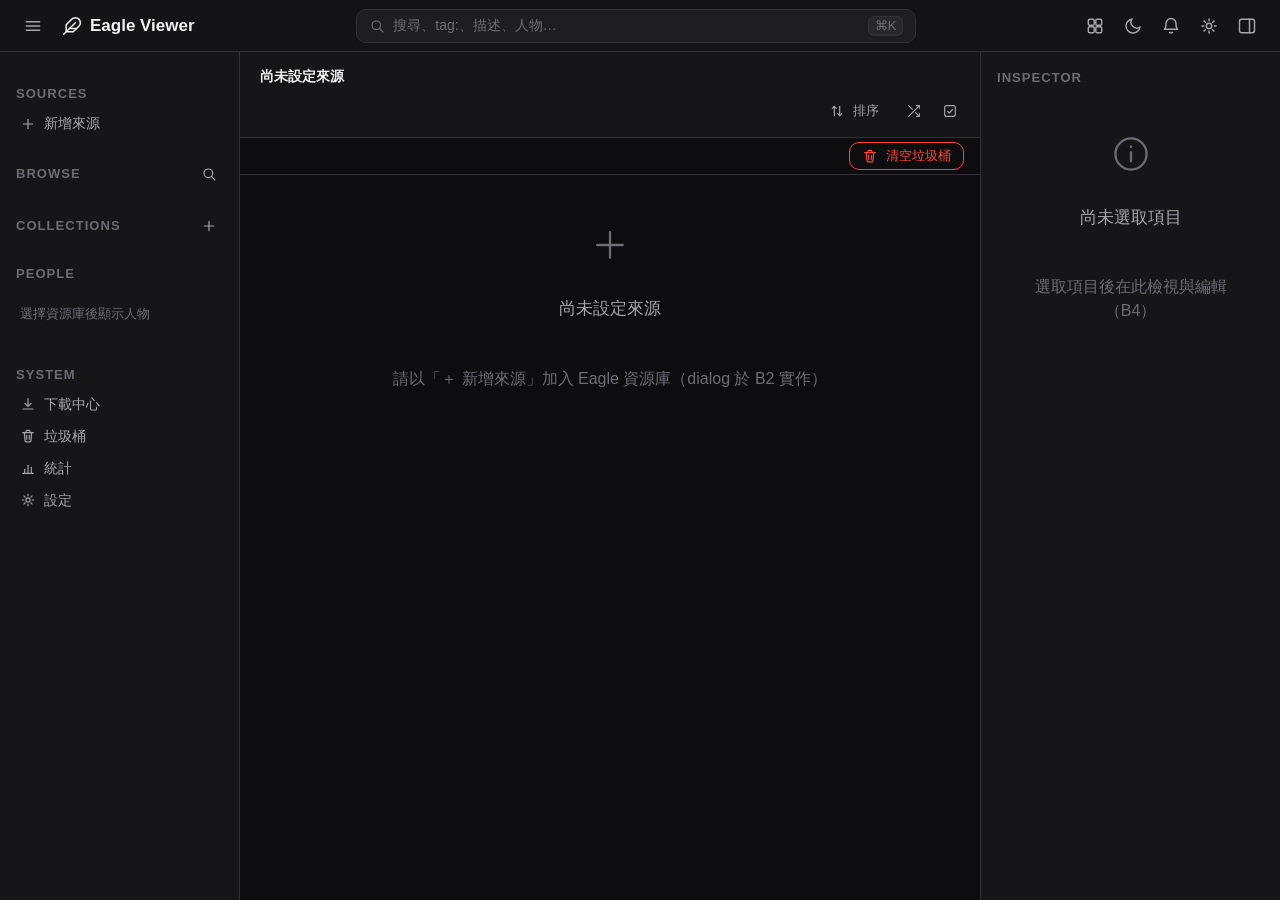
==== commit e9b3b147: "add: filter link cross-device sync and metadata write-back; update: search scope and control center;" ====
--- a/viewer/app/index.html
+++ b/viewer/app/index.html
@@ -264,8 +264,10 @@
     <button class="uv-btn" id="uv-fs" title="全螢幕 (F)">
       <svg class="icon" aria-hidden="true"><use href="#i-fullscreen"/></svg>
     </button>
-    <!-- 資訊／控制同一個 drawer（資訊為其中一個 tab）→ 單一入口，開啟至上次使用的 tab（手機頂列省空間） -->
-    <button class="uv-btn uv-pill" id="uv-btn-ctrl" title="控制中心：資訊／播放／濾鏡／幾何 (C)">
+    <button class="uv-btn uv-pill" id="uv-btn-info" title="資訊">
+      <svg class="icon icon-sm" aria-hidden="true"><use href="#i-info"/></svg><span>資訊</span>
+    </button>
+    <button class="uv-btn uv-pill" id="uv-btn-ctrl" title="控制 (C)">
       <svg class="icon icon-sm" aria-hidden="true"><use href="#i-sliders"/></svg><span>控制</span>
     </button>
   </header>
@@ -277,10 +279,7 @@
         <svg class="icon" aria-hidden="true"><use href="#i-play"/></svg>
       </button>
       <span id="uv-time">0:00 / –:––</span>
-      <div class="uv-prog-wrap">
-        <div id="uv-ranges" class="uv-ranges" aria-hidden="true"></div>
-        <input type="range" id="uv-prog" min="0" max="100" step="0.1" value="0" aria-label="播放進度">
-      </div>
+      <input type="range" id="uv-prog" min="0" max="100" step="0.1" value="0" aria-label="播放進度">
       <button class="uv-btn" id="uv-mute" title="靜音 (M)">
         <svg class="icon" aria-hidden="true"><use href="#i-volume"/></svg>
       </button>
@@ -378,45 +377,18 @@
           <button class="vc-icon-btn vc-sel-add-btn" onclick="vcAddSelectiveColor()" title="新增色彩範圍，點圖取色">＋</button>
         </div>
         <div id="vc-sel-chips" class="vc-sel-chips-row"></div>
-        <!-- 色塊工具列：顏色（圓盤）／取色／複製／移除（手機單列大目標；× 與 ▶ 不再放在色塊上） -->
         <div class="vc-sel-eyedropper-row" id="vc-sel-eyedropper-row" style="display:none">
           <span class="vc-sel-pick-hint" id="vc-sel-pick-hint" style="display:none">👆 點圖取色中…</span>
-          <button id="vc-sel-swatch" class="vc-sel-swatch" onclick="vcToggleColorPopover()" title="顏色：開啟顏色圓盤（HEX／RGB 輸入、清除取色）" aria-label="顏色"></button>
+          <span id="vc-sel-swatch" class="vc-sel-swatch"></span>
           <button id="vc-eyedropper-btn" class="vc-icon-btn vc-sel-repick-btn"
-                  onclick="vcStartEyedropper()" title="取色：點畫面取色（黑白灰自動切換明度選取）">💧</button>
-          <button class="vc-icon-btn vc-sel-dup-btn" onclick="vcDuplicateSelective()"
-                  title="複製此色塊到清單末端（Ctrl+D／手機長按色塊）；有時段者自動接在最後一個時段之後">⧉</button>
-          <button class="vc-icon-btn vc-sel-rm-btn" onclick="vcRemoveActiveSelective()"
-                  title="移除此色塊">🗑</button>
-        </div>
-        <div class="vc-sel-color-pop" id="vc-sel-color-pop" hidden>
-          <div class="vc-sel-color-top">
-            <span class="vc-sel-color-prev" id="vc-sel-color-prev"></span>
-            <span class="vc-sel-color-mode" id="vc-sel-color-mode">尚未取色</span>
-            <button class="vc-icon-btn" onclick="vcToggleColorPopover(false)" title="關閉">✕</button>
-          </div>
-          <div class="vc-sel-color-body">
-            <div class="vc-sel-wheel-wrap">
-              <canvas id="vc-sel-wheel" width="160" height="160" aria-label="色環：點或拖曳選色相"></canvas>
-              <span id="vc-sel-wheel-dot" class="vc-sel-wheel-dot"></span>
-            </div>
-            <div class="vc-sel-color-inputs">
-              <label>HEX <input id="vc-sel-hex" class="vc-input" inputmode="text" maxlength="7" placeholder="#RRGGBB"
-                     onchange="vcSetSelectiveHex(this.value)" onkeydown="if(event.key==='Enter'){this.blur()}"></label>
-              <div class="vc-sel-rgb-row">
-                <label>R <input id="vc-sel-r" class="vc-input" type="number" min="0" max="255" inputmode="numeric" onchange="_vcSelRgbInput()"></label>
-                <label>G <input id="vc-sel-g" class="vc-input" type="number" min="0" max="255" inputmode="numeric" onchange="_vcSelRgbInput()"></label>
-                <label>B <input id="vc-sel-b" class="vc-input" type="number" min="0" max="255" inputmode="numeric" onchange="_vcSelRgbInput()"></label>
-              </div>
-              <p class="vc-sel-color-note">灰階（飽和度 &lt;20%）自動改為「明度選取」；選色無透明度概念（遮罩強度由「選色寬度」控制）。</p>
-              <button class="vc-toggle-btn vc-sel-clear-btn" onclick="vcClearSelectiveColor();vcToggleColorPopover(false)">清除取色</button>
-            </div>
-          </div>
+                  onclick="vcStartEyedropper()" title="重新取色">💧</button>
+          <button class="vc-icon-btn vc-sel-clear-btn" onclick="vcClearSelectiveColor()"
+                  title="重設此色彩範圍">✕</button>
         </div>
         <div id="vc-sel-deltas" style="display:none">
           <div class="vc-sel-deltas-title">調整選取色彩</div>
-          <div class="vc-slider-row"><span class="vc-label" id="vc-sel-hueshift-l">色調</span><input type="range" id="vc-sel-hueshift" min="-180" max="180" step="1" value="0"oninput="vcSetSelectiveHue('hueShift',+this.value)"><span class="vc-val" id="vc-sel-hueshift-v">0°</span></div>
-          <div class="vc-slider-row"><span class="vc-label" id="vc-sel-range-l">選色寬度</span><input type="range" id="vc-sel-range" min="5" max="60" step="5" value="30"oninput="vcSetSelectiveHue('range',+this.value)"><span class="vc-val" id="vc-sel-range-v">±30°</span></div>
+          <div class="vc-slider-row"><span class="vc-label">色調</span><input type="range" id="vc-sel-hueshift" min="-180" max="180" step="1" value="0"oninput="vcSetSelectiveHue('hueShift',+this.value)"><span class="vc-val" id="vc-sel-hueshift-v">0°</span></div>
+          <div class="vc-slider-row"><span class="vc-label">選色寬度</span><input type="range" id="vc-sel-range" min="5" max="60" step="5" value="30"oninput="vcSetSelectiveHue('range',+this.value)"><span class="vc-val" id="vc-sel-range-v">±30°</span></div>
           <div class="vc-slider-row"><span class="vc-label">亮度</span><input type="range" id="vc-sel-brightness" min="-1" max="1" step="0.05" value="0"oninput="vcSetSelectiveHue('brightness',+this.value)"><span class="vc-val" id="vc-sel-brightness-v">0.00</span></div>
           <div class="vc-slider-row"><span class="vc-label">對比</span><input type="range" id="vc-sel-contrast" min="-1" max="1" step="0.05" value="0"oninput="vcSetSelectiveHue('contrast',+this.value)"><span class="vc-val" id="vc-sel-contrast-v">0.00</span></div>
           <div class="vc-slider-row"><span class="vc-label">飽和</span><input type="range" id="vc-sel-saturate" min="-1" max="1" step="0.05" value="0"oninput="vcSetSelectiveHue('saturate',+this.value)"><span class="vc-val" id="vc-sel-saturate-v">0.00</span></div>
@@ -438,8 +410,6 @@
                   title="快捷：套用播放頁籤目前的 A/B 時段" style="display:none">⟲</button>
           <button class="vc-icon-btn" id="vc-sel-unbind-ab-btn" onclick="vcUnbindAbFromSelective()"
                   title="移除時段（全片套用）" style="display:none">✕</button>
-          <button class="vc-toggle-btn vc-sel-play-range-btn" id="vc-sel-play-range-btn" onclick="vcPlaySelectiveRange()"
-                  title="把此色塊時段設為播放 A/B 並循環播放；再按一次停止" style="display:none">▶ 只播此時段</button>
         </div>
       </div>
           <div class="vc-section">
--- a/viewer/css/video-controls.css
+++ b/viewer/css/video-controls.css
@@ -284,7 +284,6 @@
 }
 .vc-sel-ab-time:focus { outline: 1px solid #007aff; background: rgba(0,0,0,.35); }
 .vc-sel-ab-now { width: 26px; height: 26px; font-size: 12px; }
-.vc-sel-ab-now.vc-sel-ab-linked { border-color: #007aff; color: #4da3ff; }   /* 已對照播放頁籤 A/B */
 
 /* ── Preset Panel（vc-panel 內）────────────────────────────────────── */
 .vc-preset-group {
@@ -447,6 +446,7 @@
   .vc-content { padding-bottom: calc(20px + env(safe-area-inset-bottom, 0px)); overscroll-behavior: contain; }
   .vc-close-btn, .vc-icon-btn { width: 44px; height: 44px; }
   .vc-preset-edit, .vc-preset-del, .vc-preset-overwrite { width: 40px; min-height: 40px; opacity: 1; }
+  .vc-sel-chip-rm { width: 24px; height: 24px; }
   .vc-preset-empty, .vc-sel-pick-hint, .vc-sel-deltas-title { font-size: 14px; }
 
   /* ── 拖動把手 ─────────────────────────────────────────────────── */
@@ -499,17 +499,6 @@
   .vc-sel-section-label { font-size: 14px; }
   .vc-sel-add-btn       { font-size: 17px; }
   .vc-sel-chip          { width: 34px; height: 34px; }
-  .vc-sel-chip-time     { width: 16px; height: 16px; font-size: 9px; line-height: 14px; right: -4px; bottom: -4px; }
-  .vc-sel-chips-row     { gap: 12px; }
-  .vc-sel-swatch        { width: 40px; height: 40px; }
-  .vc-sel-eyedropper-row { gap: 12px; }
-  .vc-sel-color-body    { flex-direction: column; align-items: center; }
-  .vc-sel-wheel-wrap    { width: 200px; height: 200px; }
-  .vc-sel-color-inputs  { width: 100%; }
-  .vc-sel-color-inputs .vc-input { padding: 10px; font-size: 16px; }   /* iOS 防自動縮放 */
-  .vc-sel-color-inputs .vc-sel-clear-btn { align-self: stretch; min-height: 40px; }
-  .vc-sel-ab-row        { flex-wrap: wrap; }
-  .vc-sel-play-range-btn { flex-basis: 100%; margin-left: 0; min-height: 40px; }
   .vc-sel-pick-hint     { font-size: 13px; }
   .vc-sel-deltas-title  { font-size: 13px; }
 }
@@ -626,28 +615,22 @@
   transition: border-color .15s, transform .1s;
 }
 .vc-sel-chip.vc-on  { border-color: #fff; }
+.vc-sel-chip-rm {
+  position: absolute; top: -4px; right: -4px;
+  width: 14px; height: 14px; border-radius: 50%;
+  background: #333; color: #fff; font-size: 10px;
+  border: none; cursor: pointer; display: none;
+  line-height: 14px; text-align: center; padding: 0;
+}
 /* 僅限有真實 hover 能力的裝置（滑鼠）才啟用 */
 @media (hover: hover) {
   .vc-sel-chip:hover { transform: scale(1.1); }
-  .vc-sel-chip:hover }
+  .vc-sel-chip:hover .vc-sel-chip-rm { display: block; }
+}
 /* 觸控裝置：tap active chip 顯示 × */
 @media (hover: none) {
-  .vc-sel-chip.vc-on }
-/* 色塊時段徽章：▶ 一鍵只播此時段 / ⟲ 循環中（常駐可見，次要動作獨立 affordance） */
-.vc-sel-chip-time {
-  position: absolute; right: -4px; bottom: -4px; pointer-events: none;   /* 純指示，不可點（手機免誤觸） */
-  width: 14px; height: 14px; border-radius: 50%;
-  background: #1c1c1e; color: #fff; border: 1px solid rgba(255,255,255,.35);
-  font-size: 8px; line-height: 12px; text-align: center; padding: 0;
-}
-.vc-sel-chip-time.vc-on { background: #30d158; border-color: #30d158; color: #000; }
-.vc-sel-chip-looping { animation: vc-chip-pulse 1.4s ease-in-out infinite; }
-@keyframes vc-chip-pulse {
-  0%, 100% { box-shadow: 0 0 0 0 rgba(48,209,88,.55); }
-  50%      { box-shadow: 0 0 0 5px rgba(48,209,88,0); }
-}
-.vc-sel-play-range-btn { margin-left: auto; white-space: nowrap; }
-.vc-sel-play-range-btn.active { background: #30d158; color: #000; }
+  .vc-sel-chip.vc-on .vc-sel-chip-rm { display: block; }
+}
 
 /* eyedropper row */
 .vc-sel-eyedropper-row {
@@ -672,42 +655,10 @@
 .vc-sel-clear-btn { font-size: 13px; padding: 2px 5px; }
 
 .vc-sel-swatch {
-  width: 28px; height: 28px; border-radius: 50%; padding: 0; cursor: pointer;
+  width: 24px; height: 24px; border-radius: 50%;
   border: 2px solid rgba(255,255,255,.3); flex-shrink: 0;
-  background: transparent; transition: background .2s, border-color .15s, transform .1s;
-}
-.vc-sel-swatch:hover { transform: scale(1.1); }
-.vc-sel-swatch.vc-on { border-color: #007aff; box-shadow: 0 0 0 2px rgba(0,122,255,.35); }
-.vc-sel-swatch-empty { background: repeating-conic-gradient(#555 0 25%, #333 0 50%) 0 0 / 10px 10px !important; }
-.vc-sel-rm-btn:hover { color: #ff453a; }
-
-/* 顏色圓盤 popover */
-.vc-sel-color-pop {
-  margin: 0 0 10px; padding: 10px; border-radius: 10px;
-  background: rgba(30,30,34,.98); border: 1px solid rgba(255,255,255,.12);
-  box-shadow: 0 8px 24px rgba(0,0,0,.45);
-}
-.vc-sel-color-pop[hidden] { display: none; }
-.vc-sel-color-top { display: flex; align-items: center; gap: 8px; margin-bottom: 8px; }
-.vc-sel-color-prev { width: 22px; height: 22px; border-radius: 6px; border: 1px solid rgba(255,255,255,.25); flex-shrink: 0; }
-.vc-sel-color-mode { flex: 1; font-size: 12px; color: rgba(255,255,255,.7); }
-.vc-sel-color-body { display: flex; gap: 12px; align-items: flex-start; }
-.vc-sel-wheel-wrap { position: relative; width: 160px; height: 160px; flex-shrink: 0; touch-action: none; }
-.vc-sel-wheel-wrap canvas { width: 100%; height: 100%; display: block; cursor: crosshair; border-radius: 50%; }
-.vc-sel-wheel-dot {
-  position: absolute; width: 14px; height: 14px; border-radius: 50%; pointer-events: none;
-  border: 2px solid #fff; box-shadow: 0 0 0 1px rgba(0,0,0,.6); transform: translate(-50%, -50%);
-}
-.vc-sel-color-inputs { flex: 1; display: flex; flex-direction: column; gap: 8px; min-width: 0; }
-.vc-sel-color-inputs label { display: flex; align-items: center; gap: 6px; font-size: 12px; color: rgba(255,255,255,.7); }
-.vc-sel-color-inputs .vc-input {
-  flex: 1; min-width: 0; width: 100%; padding: 6px 8px; font-size: 13px; border-radius: 6px;
-  background: rgba(255,255,255,.08); border: 1px solid rgba(255,255,255,.15); color: #fff; font-variant-numeric: tabular-nums;
-}
-.vc-sel-rgb-row { display: flex; gap: 6px; }
-.vc-sel-rgb-row label { flex: 1; }
-.vc-sel-color-note { margin: 0; font-size: 11px; line-height: 1.4; color: rgba(255,255,255,.45); }
-.vc-sel-color-inputs .vc-sel-clear-btn { align-self: flex-start; font-size: 12px; padding: 4px 10px; }
+  background: transparent; transition: background .2s;
+}
 @keyframes vc-swatch-flash {
   0%   { box-shadow: 0 0 0 0 rgba(255,255,255,.8); transform: scale(1); }
   50%  { box-shadow: 0 0 0 6px rgba(255,255,255,0); transform: scale(1.2); }
@@ -722,12 +673,3 @@
   margin: 4px 0 6px; padding-top: 6px;
   border-top: 1px solid rgba(255,255,255,.08);
 }
-
-/* AB 設定庫：色塊時段群組 */
-.vc-preset-group-hd { font-size: 11px; color: rgba(255,255,255,.45); margin: 8px 0 4px; letter-spacing: .04em; }
-.vc-ab-chip-dot { display: inline-block; width: 10px; height: 10px; border-radius: 50%; margin-right: 6px; vertical-align: -1px; border: 1px solid rgba(255,255,255,.35); }
-.vc-preset-row-derived .vc-preset-name { color: rgba(255,255,255,.85); }
-
-/* 資訊 tab：文字可選取／可複製（面板整體 user-select:none 的例外；按鈕仍不可選） */
-#vc-pane-info { user-select: text; -webkit-user-select: text; cursor: auto; }
-#vc-pane-info button, #vc-pane-info .btn { user-select: none; -webkit-user-select: none; }
--- a/viewer/app/css/inspector.css
+++ b/viewer/app/css/inspector.css
@@ -110,6 +110,16 @@
   z-index: 20;
 }
 .te-suggest[hidden] { display: none; }
+/* 標籤待套用列（多選 → 套用） */
+.insp-tag-pending { margin-top: var(--sp-2); display: flex; flex-direction: column; gap: var(--sp-2); }
+.insp-tag-pending[hidden] { display: none; }
+.insp-tag-pending-chips { display: flex; flex-wrap: wrap; gap: var(--sp-1); }
+.insp-tag-pending-actions { display: flex; justify-content: flex-end; gap: var(--sp-2); }
+@media (max-width: 767px) {
+  .insp-tag-add .te-suggest { max-height: 40vh; }
+  .te-sug { min-height: 44px; }
+  .insp-tag-pending-actions .btn { min-height: 40px; }
+}
 .te-sug {
   display: flex; align-items: center; gap: var(--sp-2);
   padding: var(--sp-2) var(--sp-3);
--- a/viewer/app/css/pages.css
+++ b/viewer/app/css/pages.css
@@ -331,12 +331,6 @@
   padding: var(--sp-2) var(--sp-1) var(--sp-1);
   color: var(--text3); font-size: var(--fs-xs);
 }
-.coll-sub-act {
-  margin-left: auto; border: 0; background: none; color: var(--accent);
-  cursor: pointer; font-size: var(--fs-xs); padding: 2px 6px; border-radius: 4px;
-  min-height: 24px;                                  /* 手機觸控目標 */
-}
-.coll-sub-act:hover { background: var(--accent-bg); }
 .coll-row { position: relative; }
 .coll-row .chip-x {
   visibility: hidden;
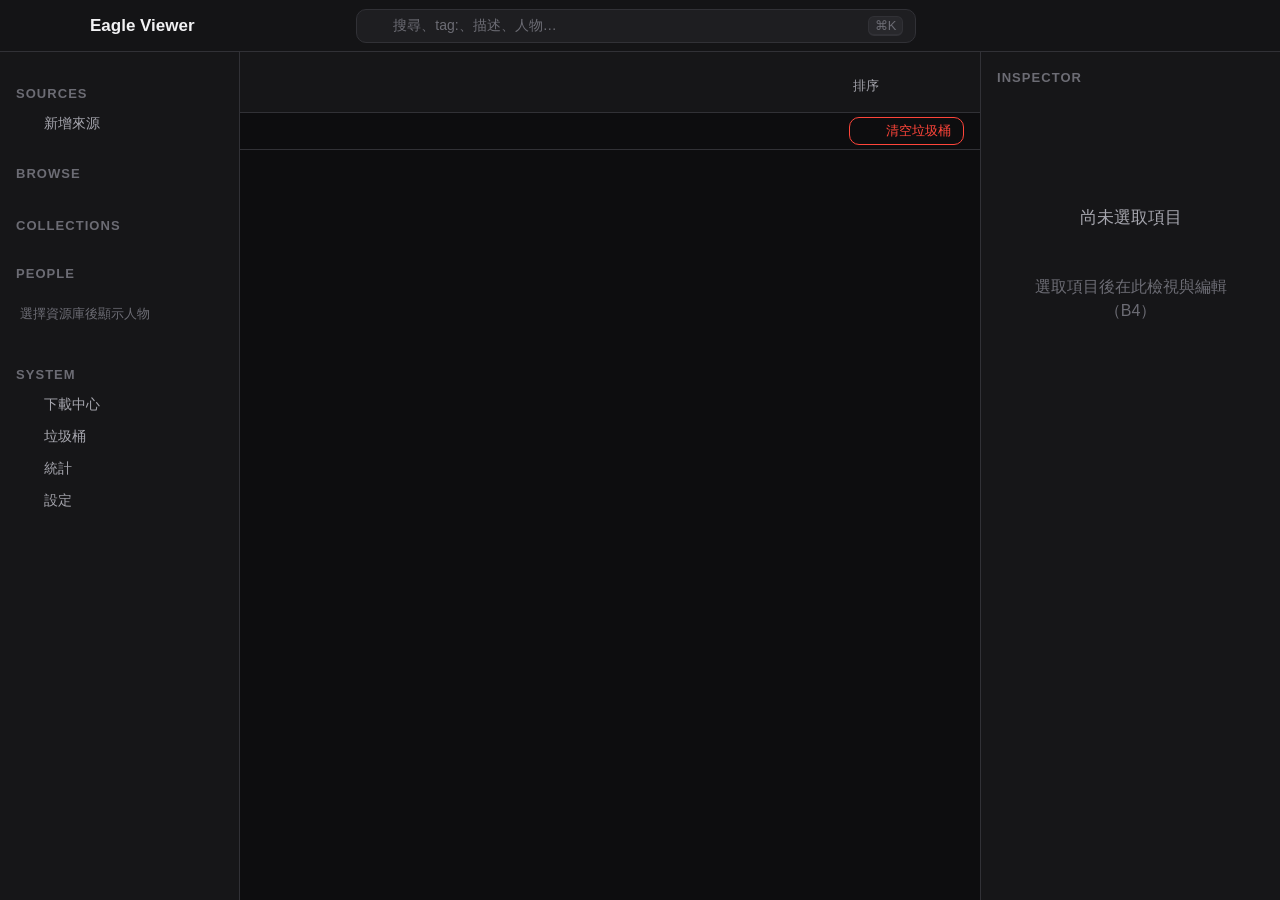
==== commit 174d0952: "fix: unified trash across Excire, Eagle and dir with real delete, restore and empty - fix: trashlib " ====
--- a/viewer/app/index.html
+++ b/viewer/app/index.html
@@ -150,7 +150,7 @@
           <nav class="breadcrumb" id="breadcrumb" aria-label="麵包屑"></nav>
         </div>
         <div class="toolbar-row" id="toolbar-controls">
-          <div id="filter-chips" role="group" aria-label="作用中篩選"></div>
+          <div id="filter-chips" role="group" aria-label="作用中篩選" style="display:flex;gap:var(--sp-2);flex-wrap:wrap"></div>
           <span class="spacer"></span>
           <button class="btn btn-ghost btn-sm" id="btn-sort" title="排序">
             <svg class="icon icon-sm" aria-hidden="true"><use href="#i-sort"/></svg><span>排序</span>
@@ -315,6 +315,7 @@
     <button class="vc-tab-btn"        data-tab="image"     onclick="vcSwitchTab('image')" style="display:none">檢視</button>
     <button class="vc-tab-btn active" data-tab="playback"  onclick="vcSwitchTab('playback')">播放</button>
     <button class="vc-tab-btn"        data-tab="filters"   onclick="vcSwitchTab('filters')">濾鏡</button>
+    <button class="vc-tab-btn"        data-tab="color"     onclick="vcSwitchTab('color')">選色</button>
     <button class="vc-tab-btn"        data-tab="transform" onclick="vcSwitchTab('transform')">幾何</button>
   </div>
 
@@ -369,9 +370,17 @@
         <div class="vc-slider-row"><span class="vc-label">色調</span><input type="range" id="vc-hue" min="0" max="360" step="1" value="0"oninput="_vcFilter('hueRotate',+this.value)"><span class="vc-val" id="vc-hue-v">0°</span></div>
         <div class="vc-slider-row"><span class="vc-label">復古</span><input type="range" id="vc-sepia" min="0" max="100" step="1" value="0"oninput="_vcFilter('sepia',+this.value)"><span class="vc-val" id="vc-sepia-v">0%</span></div>
         <div class="vc-slider-row"><span class="vc-label">銳化</span><input type="range" id="vc-sharpness" min="-10" max="10" step="1" value="0"oninput="_vcFilter('sharpness',+this.value)"><span class="vc-val" id="vc-sharpness-v">0</span></div>
-      </div>
-      <!-- 選色（260823 自獨立 tab 併回濾鏡：濾鏡庫同時保存色彩調整＋選色，避免跨頁籤往返） -->
-<div class="vc-section">
+        <button class="vc-filter-save-btn" onclick="vcSaveFilterPreset()">＋ 儲存為濾鏡</button>
+      </div>
+      <div class="vc-section">
+        <div class="vc-section-label">🔖 濾鏡庫</div>
+        <div id="vc-filter-presets"></div>
+      </div>
+    </div><!-- /vc-pane-filters -->
+
+    <!-- TAB：選色（WebGL；自濾鏡 tab 升為一級，spec §3.2） -->
+    <div class="vc-tab-pane" id="vc-pane-color">
+      <div class="vc-section">
         <div class="vc-sel-header-row">
           <span class="vc-sel-section-label">🎨 選色</span>
           <button class="vc-icon-btn vc-sel-add-btn" onclick="vcAddSelectiveColor()" title="新增色彩範圍，點圖取色">＋</button>
@@ -394,34 +403,18 @@
           <div class="vc-slider-row"><span class="vc-label">飽和</span><input type="range" id="vc-sel-saturate" min="-1" max="1" step="0.05" value="0"oninput="vcSetSelectiveHue('saturate',+this.value)"><span class="vc-val" id="vc-sel-saturate-v">0.00</span></div>
           <div class="vc-slider-row"><span class="vc-label">復古</span><input type="range" id="vc-sel-sepia" min="0" max="1" step="0.05" value="0"oninput="vcSetSelectiveHue('sepia',+this.value)"><span class="vc-val" id="vc-sel-sepia-v">0.00</span></div>
         </div>
-        <!-- 選色時段（直接在此輸入／以目前位置設定；「套用目前 AB」只是快捷） -->
-        <div class="vc-sel-ab-row" id="vc-sel-ab-row" style="display:none">
-          <span class="vc-label">⏱ 時段</span>
-          <button class="vc-point-btn vc-sel-ab-now" title="以目前播放位置設為起點" onclick="_vcSelAbNow('start')">A</button>
-          <span class="vc-ab-editable vc-sel-ab-time" id="vc-sel-ab-start" contenteditable="true" inputmode="decimal" spellcheck="false"
-                title="點擊輸入起點（m:ss 或秒）" onfocus="_vcAbSpanFocus(this)" onblur="_vcSelAbEdit('start',this)"
-                onkeydown="if(event.key==='Enter'){event.preventDefault();this.blur()}">–</span>
-          <span class="vc-ab-sep">→</span>
-          <span class="vc-ab-editable vc-sel-ab-time" id="vc-sel-ab-end" contenteditable="true" inputmode="decimal" spellcheck="false"
-                title="點擊輸入終點（m:ss 或秒）" onfocus="_vcAbSpanFocus(this)" onblur="_vcSelAbEdit('end',this)"
-                onkeydown="if(event.key==='Enter'){event.preventDefault();this.blur()}">–</span>
-          <button class="vc-point-btn vc-sel-ab-now" title="以目前播放位置設為終點" onclick="_vcSelAbNow('end')">B</button>
-          <button class="vc-icon-btn" id="vc-sel-bind-ab-btn" onclick="vcBindAbToSelective()"
-                  title="快捷：套用播放頁籤目前的 A/B 時段" style="display:none">⟲</button>
-          <button class="vc-icon-btn" id="vc-sel-unbind-ab-btn" onclick="vcUnbindAbFromSelective()"
-                  title="移除時段（全片套用）" style="display:none">✕</button>
-        </div>
-      </div>
-          <div class="vc-section">
-        <button class="vc-filter-save-btn" onclick="vcSaveFilterPreset()">＋ 儲存為濾鏡（含色彩調整＋選色）</button>
-      </div>
-      <div class="vc-section">
-        <div class="vc-section-label">🔖 濾鏡庫</div>
-        <div id="vc-filter-presets"></div>
-      </div>
-    </div><!-- /vc-pane-filters -->
-
-    
+        <button class="vc-text-btn" id="vc-sel-bind-ab-btn"
+                onclick="vcBindAbToSelective()" title="將當前 A/B 時段綁定到此選色項目"
+                style="display:none;margin-top:8px">
+          ⏱ 套用此 AB 設定
+        </button>
+        <button class="vc-text-btn" id="vc-sel-unbind-ab-btn"
+                onclick="vcUnbindAbFromSelective()" title="移除時段綁定"
+                style="display:none;margin-top:8px">
+          ✕ 移除 AB 綁定
+        </button>
+      </div>
+    </div><!-- /vc-pane-color -->
 
     <!-- TAB：幾何 -->
     <div class="vc-tab-pane" id="vc-pane-transform">
--- a/viewer/app/css/download.css
+++ b/viewer/app/css/download.css
@@ -298,8 +298,75 @@
   transition: border-color var(--dur-fast) var(--ease);
 }
 .pp-tile:hover { border-color: var(--accent); }
-.pp-tile-name { font-size: var(--fs-sm); font-weight: 600; }
+.pp-tile-name { font-size: var(--fs-sm); font-weight: 600; max-width: 100%; overflow-wrap: anywhere; }
 .pp-tile-count { font-size: var(--fs-xs); color: var(--text3); }
+.pp-tile-pid, .pp-tile-attr { font-size: var(--fs-xs); color: var(--text3); }
+
+/* 人物總覽工具列（B1 搜尋 + B2 性別/年齡篩選） */
+.pp-toolbar {
+  display: flex;
+  flex-wrap: wrap;
+  align-items: center;
+  gap: var(--sp-2);
+  max-width: 860px;
+  margin: 0 auto var(--sp-3);
+}
+.pp-search {
+  flex: 1;
+  min-width: 160px;
+  height: 30px;
+  padding: 0 var(--sp-2);
+  border: 1px solid var(--border);
+  border-radius: var(--r-sm);
+  background: var(--bg2);
+  color: var(--text);
+  font: inherit;
+  font-size: var(--fs-sm);
+}
+.pp-search:focus { outline: none; border-color: var(--accent); }
+.pp-filter {
+  display: inline-flex;
+  align-items: center;
+  gap: var(--sp-1);
+  font-size: var(--fs-xs);
+  color: var(--text3);
+}
+.pp-filter select {
+  height: 30px;
+  padding: 0 var(--sp-1);
+  border: 1px solid var(--border);
+  border-radius: var(--r-sm);
+  background: var(--bg2);
+  color: var(--text);
+  font: inherit;
+  font-size: var(--fs-sm);
+}
+.pp-toolbar-count { font-size: var(--fs-xs); color: var(--text3); white-space: nowrap; }
+.pp-empty { grid-column: 1 / -1; text-align: center; }
+
+/* 就地命名（✎ hover 顯示；editing 時鎖住導航） */
+.pp-tile { position: relative; }
+.pp-tile .pp-edit {
+  position: absolute;
+  top: var(--sp-1);
+  right: var(--sp-1);
+  opacity: 0;
+}
+.pp-tile:hover .pp-edit,
+.pp-tile:focus-within .pp-edit { opacity: 1; }
+.pp-name-input {
+  width: 100%;
+  max-width: 120px;
+  padding: 2px var(--sp-1);
+  border: 1px solid var(--accent);
+  border-radius: var(--r-sm);
+  background: var(--bg2);
+  color: var(--text);
+  font: inherit;
+  font-size: var(--fs-sm);
+  text-align: center;
+}
+.pp-name-input:focus { outline: none; }
 
 /* ── AI 狀態面板（dialog）──────────────────────────────────────────── */
 
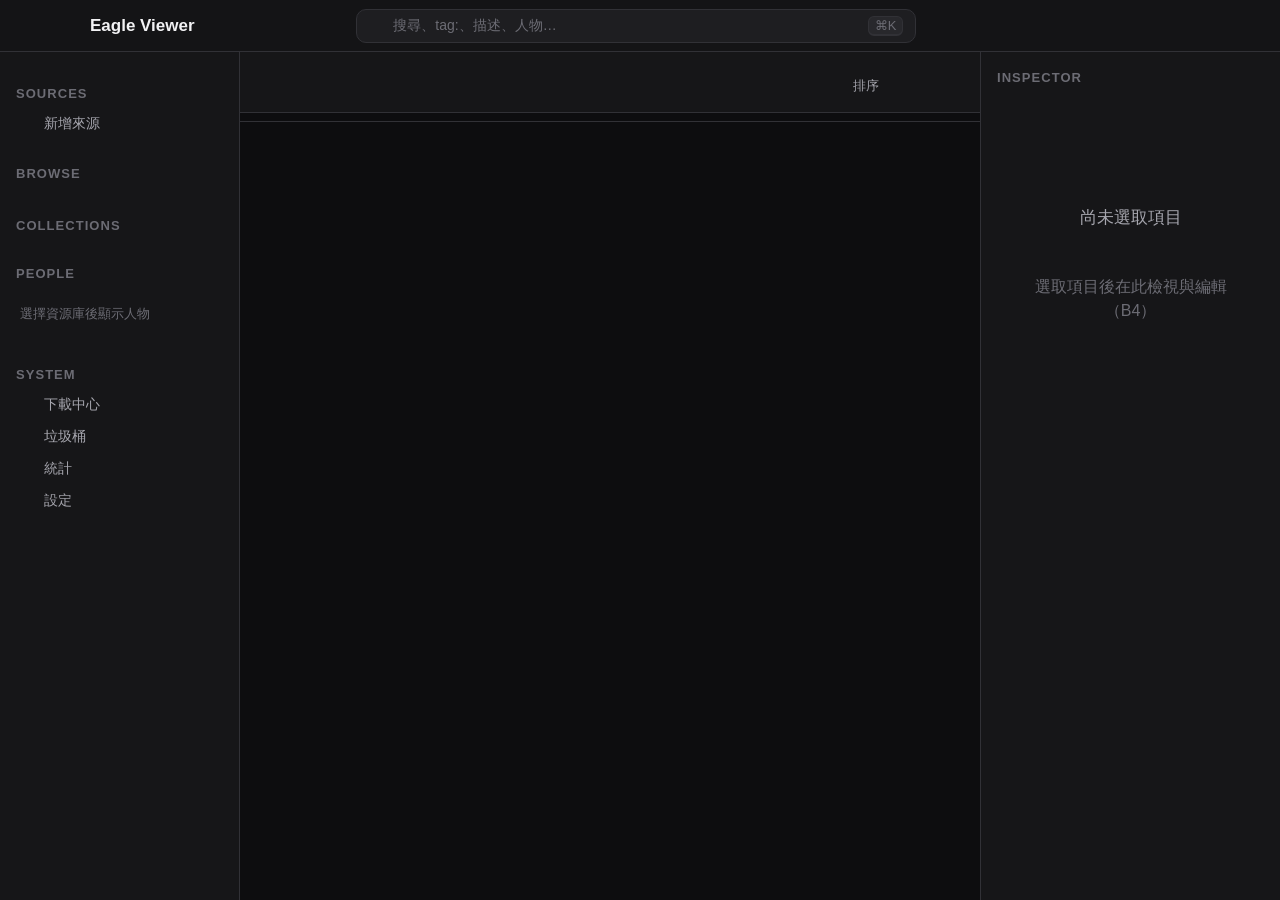
==== commit 90917dee: "update: app finalization with similar search, mobile, stats and settings; fix: acceptance gaps and E" ====
--- a/viewer/app/index.html
+++ b/viewer/app/index.html
@@ -168,9 +168,6 @@
         <span id="ibar-count"></span>
         <span style="flex:1"></span>
         <span id="ibar-seed"></span>
-        <button class="btn btn-danger btn-sm" id="btn-trash-empty" title="永久刪除垃圾桶內全部項目" hidden>
-          <svg class="icon icon-sm" aria-hidden="true"><use href="#i-trash"/></svg><span>清空垃圾桶</span>
-        </button>
       </div>
 
       <div class="grid-wrap" id="grid-wrap">
--- a/viewer/app/css/layout.css
+++ b/viewer/app/css/layout.css
@@ -7,10 +7,6 @@
 *, *::before, *::after { box-sizing: border-box; }
 
 html, body { height: 100%; }
-/* 手機觸控體驗：移除預設藍色點擊高亮；禁止下拉整頁橡皮筋／瀏覽器重新整理（各捲動容器自行 contain） */
-html, body { -webkit-tap-highlight-color: transparent; overscroll-behavior-y: none; }
-.ibar-short { display: none; }
-@media (max-width: 767px) { .ibar-short { display: inline; } }
 
 body {
   margin: 0;
@@ -283,14 +279,12 @@
   .shell { grid-template-areas: "content . ."; }
   .content { grid-column: 1; }
 
-  /* 左抽屜：85vw overlay（.sidebar.open 一併指定，蓋過 1279 斷點的 rail 寬度規則） */
-  .sidebar, .sidebar.open {
+  /* 左抽屜：85vw overlay */
+  .sidebar {
     position: fixed;
     top: 52px; bottom: 0; left: 0;
-    width: min(85vw, 340px);
+    width: 85vw;
     max-width: 340px;
-    padding-bottom: env(safe-area-inset-bottom, 0px);
-    overscroll-behavior: contain;
     transform: translateX(-100%);
     transition: transform var(--dur) var(--ease-out);
     z-index: var(--z-drawer);
@@ -304,7 +298,7 @@
     position: fixed;
     left: 0; right: 0; bottom: 0; top: auto;
     width: auto;
-    height: 55dvh;
+    height: 55vh;
     border-left: none;
     border-top: 1px solid var(--border);
     border-radius: var(--r-lg) var(--r-lg) 0 0;
@@ -313,37 +307,12 @@
     z-index: var(--z-sheet);
   }
   .inspector.open { transform: translateY(0); }
-  .inspector.sheet-40 { height: 40dvh; }
-  .inspector.sheet-55 { height: 55dvh; }
-  .inspector.sheet-80 { height: 80dvh; }
+  .inspector.sheet-40 { height: 40vh; }
+  .inspector.sheet-55 { height: 55vh; }
+  .inspector.sheet-80 { height: 80vh; }
 
   .pgrid { grid-template-columns: repeat(2, 1fr); }
-
-  /* ── 手機工具列精簡：佔高從 ~4 列壓到 2 列（麵包屑 + chip rail）──
-     1) padding/gap 收斂、麵包屑單行捲動、ibar 壓扁
-     2) chip rail 單列橫捲（content.css），排序鈕只留 icon
-     3) 向下捲動自動收起（Material top app bar scroll 行為，.toolbar-collapsed 由 grid.js 切換） */
-  .toolbar { gap: var(--sp-1); padding: var(--sp-1) var(--sp-2); transition: max-height var(--dur) var(--ease), padding var(--dur) var(--ease), opacity var(--dur); max-height: 120px; overflow: hidden; }
-  .toolbar.toolbar-collapsed { max-height: 0; padding-top: 0; padding-bottom: 0; opacity: 0; border-bottom-width: 0; }
-  .toolbar-row { flex-wrap: nowrap; gap: var(--sp-1); min-width: 0; }
-  .toolbar-row .breadcrumb { flex-wrap: nowrap; overflow-x: auto; scrollbar-width: none; white-space: nowrap; font-size: var(--fs-xs); min-width: 0; }
-  .toolbar-row .breadcrumb::-webkit-scrollbar { display: none; }
-  #toolbar-controls .btn { flex-shrink: 0; }
-  #toolbar-controls .spacer { display: none; }
-  #btn-sort span { display: none; }
-  .ibar { padding: 2px var(--sp-2); font-size: var(--fs-xs); gap: var(--sp-2);
-          flex-wrap: nowrap; overflow-x: auto; white-space: nowrap; scrollbar-width: none; }
-  .ibar::-webkit-scrollbar { display: none; }
-  .ibar > * { flex-shrink: 0; }
-  #btn-trash-empty span { display: none; }   /* 手機 icon-only */
-  .ibar .ibar-long { display: none; }         /* 手機精簡：「n / total」「‹ 2/5 ›」 */
-  .ibar .seed-btn { min-width: 32px; min-height: 32px; }
-
-  /* ── 觸控目標 ≥ 44px（iOS HIG / Material）──────────────────────── */
-  .topbar button, .tabbar button, .tabbar a { min-width: 44px; min-height: 44px; }
-  .sidebar .side-row, .sidebar .tree-item { min-height: 44px; }
-  #toolbar-controls .btn { min-width: 40px; height: 40px; }
-  #filter-chips .chip { min-height: 36px; }
+  .toolbar-row { flex-wrap: nowrap; overflow-x: auto; scrollbar-width: none; }
   .topbar .searchbox .kbd-hint { display: none; }
 
   /* 手機頂列精簡（spec §6.3 ①：☰ 搜尋 🔔 + Inspector）；
--- a/viewer/app/css/pages.css
+++ b/viewer/app/css/pages.css
@@ -7,16 +7,6 @@
   margin: 0 auto;
   padding: var(--sp-2) 0 var(--sp-8);
 }
-
-.stats-deleted-bar {
-  display: flex; align-items: center; justify-content: space-between; gap: var(--sp-2);
-  padding: var(--sp-2) var(--sp-3); margin-bottom: var(--sp-3);
-  border: 1px solid var(--danger, #e5484d); border-radius: var(--r);
-  background: color-mix(in srgb, var(--danger, #e5484d) 10%, transparent);
-  font-size: var(--fs-sm); color: var(--text);
-}
-.stats-deleted-bar span { display: inline-flex; align-items: center; gap: var(--sp-1); min-width: 0; }
-.stats-deleted-bar .btn { flex-shrink: 0; }
 
 .seg-tabs {
   display: inline-flex;
